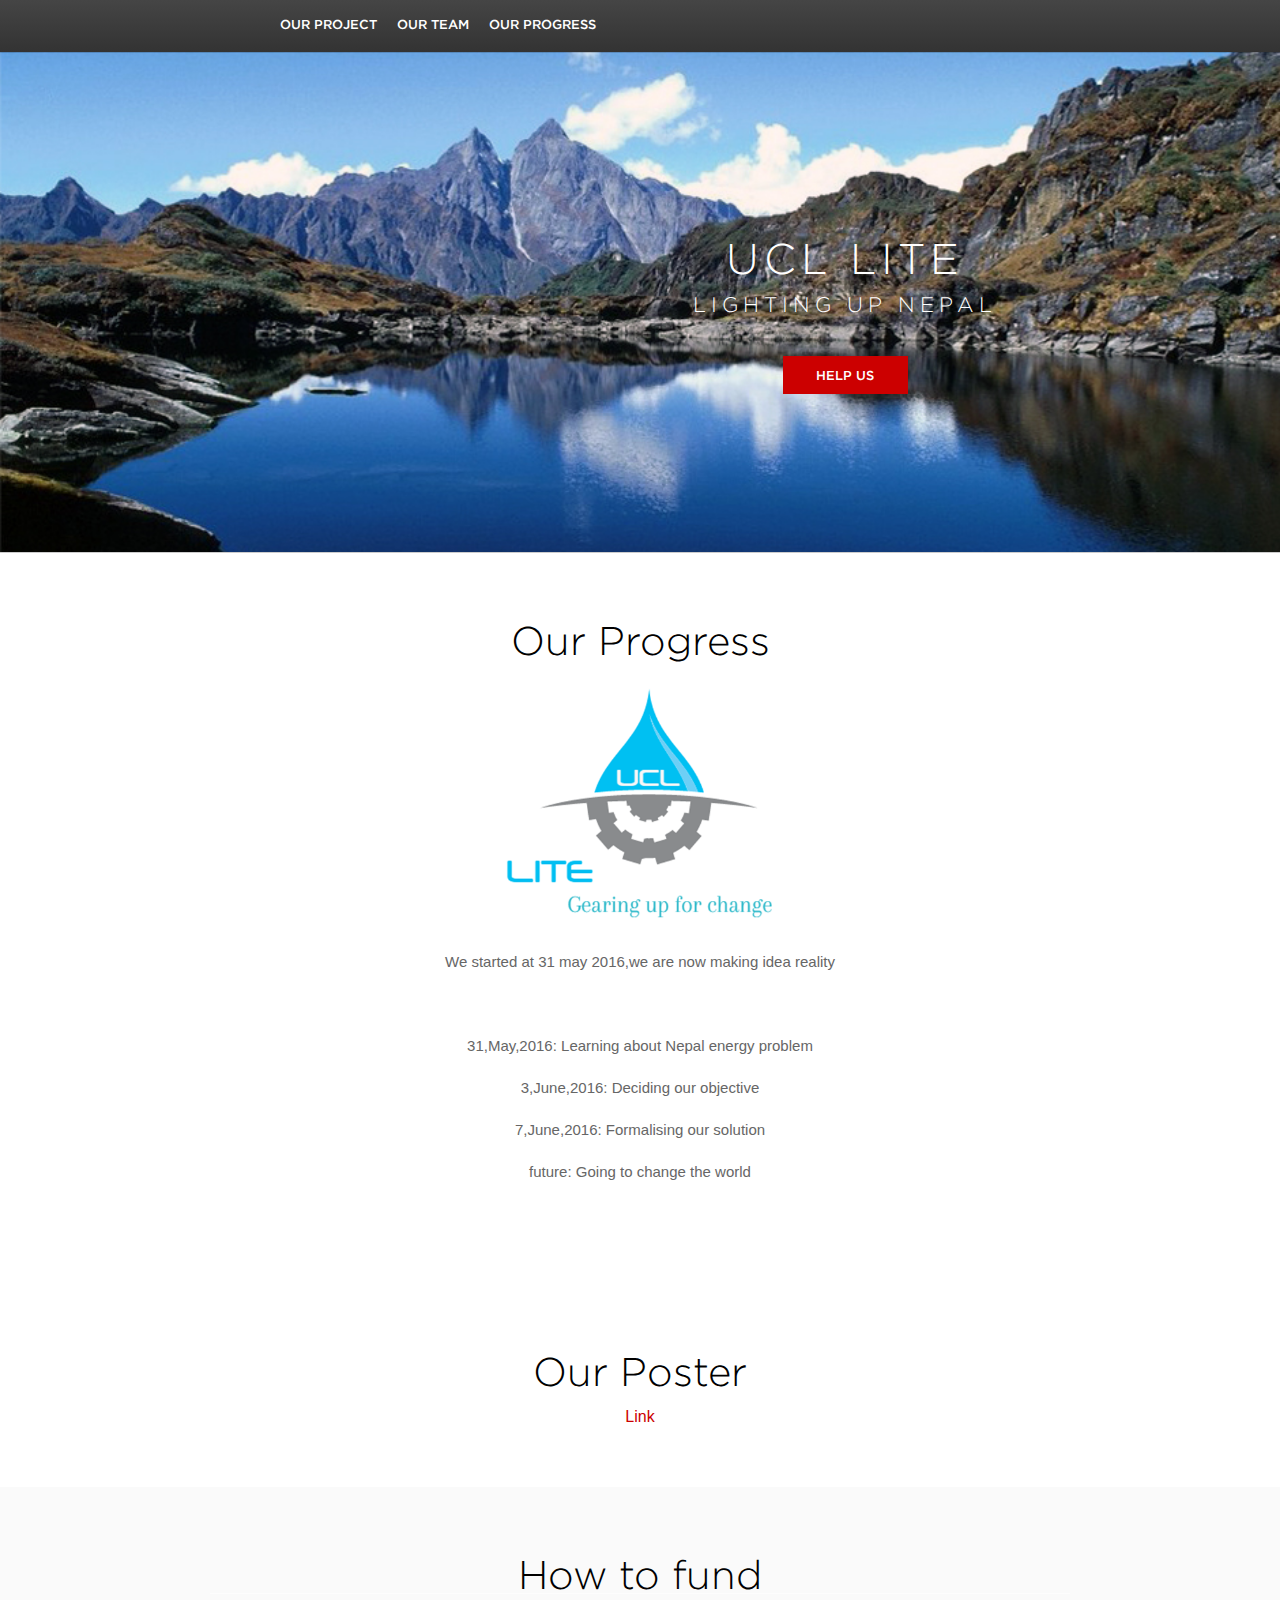
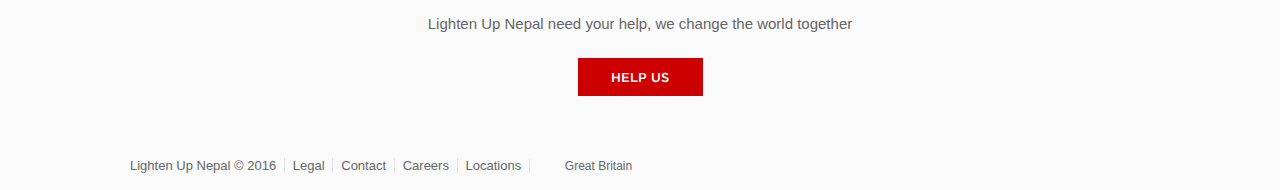
==== progress.html @ f2df3582 "Update progress.html" ====
<!DOCTYPE html>
<style>
.mycolumn {
float:left;
width:320px;
background:white; 
height:400px;
border-color:black;
border-style:solid;
padding:40px;
text-align:left;
}
</style>
<!-- saved from url=(0043)https://www.teslamotors.com/en_GB/powerwall -->
<html class="page-has-skinny-footer  js js flexbox flexboxlegacy no-touch rgba hsla multiplebgs backgroundsize boxshadow opacity cssanimations csscolumns cssgradients cssreflections csstransforms csstransforms3d csstransitions fontface generatedcontent video svg inlinesvg svgclippaths"><!--<![endif]--><head><meta http-equiv="Content-Type" content="text/html; charset=UTF-8"><script async="" type="text/javascript" src="./Powerwall _ The Tesla Home Battery_files/126637913.json"></script><script type="text/javascript" async="" src="./Powerwall _ The Tesla Home Battery_files/linkid.js"></script><script type="text/javascript" async="" src="./Powerwall _ The Tesla Home Battery_files/analytics.js"></script><script type="text/javascript" async="" src="./Powerwall _ The Tesla Home Battery_files/munchkin.js"></script><script async="" src="./Powerwall _ The Tesla Home Battery_files/gtm.js"></script><script type="text/javascript" async="" src="./Powerwall _ The Tesla Home Battery_files/geo2.js"></script>
        <!--
        Copyright (C) 2011-2016 Hoefler & Co.
        This software is the property of Hoefler & Co. (H&Co). Your right to
        access and use this software is subject to the applicable License
        Agreement, or Terms of Service, that exists between you and H&Co. If no
        such agreement exists, you may not access or use this software for any
        purpose. This software may only be hosted at the locations specified in
        the applicable License Agreement or Terms of Service, and only for the
        purposes expressly set forth therein. You may not copy, modify, convert,
        create derivative works from or distribute this software in any way, or
        make it accessible to any third party, without first obtaining the
        written permission of H&Co. For more information, please visit us at
        :http://typography.com. 283682-104959-20160422
        -->
        
                    <script src="./Powerwall _ The Tesla Home Battery_files/5183221159.js"></script>                
<link rel="alternate" hreflang="en-dk" href="https://www.teslamotors.com/en_DK/powerwall">
<link rel="alternate" hreflang="en-hk" href="https://www.teslamotors.com/en_HK/powerwall">
<link rel="alternate" hreflang="fr-be" href="https://www.teslamotors.com/fr_BE/powerwall">
<link rel="alternate" hreflang="fi-fi" href="https://www.teslamotors.com/fi_FI/powerwall">
<link rel="alternate" hreflang="fr-fr" href="https://www.teslamotors.com/fr_FR/powerwall">
<link rel="alternate" hreflang="en-cn" href="https://www.teslamotors.com/en_CN/powerwall">
<link rel="alternate" hreflang="en-ca" href="https://www.teslamotors.com/en_CA/powerwall">
<link rel="alternate" hreflang="en-mo" href="https://www.teslamotors.com/en_MO/powerwall">
<link rel="alternate" hreflang="es-mx" href="https://www.teslamotors.com/es_MX/powerwall">
<link rel="alternate" hreflang="fr-ca" href="https://www.teslamotors.com/fr_CA/powerwall">
<link rel="alternate" hreflang="fr-lu" href="https://www.teslamotors.com/fr_LU/powerwall">
<link rel="alternate" hreflang="it-ch" href="https://www.teslamotors.com/it_CH/powerwall">
<link rel="alternate" hreflang="ja-jp" href="https://www.teslamotors.com/jp/powerwall">
<link rel="alternate" hreflang="no-no" href="https://www.teslamotors.com/no_NO/powerwall">
<link rel="alternate" hreflang="sv-se" href="https://www.teslamotors.com/sv_SE/powerwall">
<link rel="alternate" hreflang="it-it" href="https://www.teslamotors.com/it_IT/powerwall">
<link rel="alternate" hreflang="de-ch" href="https://www.teslamotors.com/de_CH/powerwall">
<link rel="alternate" hreflang="fr-ch" href="https://www.teslamotors.com/fr_CH/powerwall">
<link rel="alternate" hreflang="de-de" href="https://www.teslamotors.com/de_DE/powerwall">
<link rel="alternate" hreflang="de-at" href="https://www.teslamotors.com/de_AT/powerwall">
<link rel="alternate" hreflang="zh-mo" href="https://www.teslamotors.com/zh_MO/powerwall">
<link rel="alternate" hreflang="en-au" href="https://www.teslamotors.com/en_AU/powerwall">
<link rel="alternate" hreflang="x-default" href="https://www.teslamotors.com/powerwall">
<meta id="viewport-tag" name="viewport" content="width=device-width, initial-scale=1">
<link rel="alternate" hreflang="en-gb" href="https://www.teslamotors.com/en_GB/powerwall">
<link rel="alternate" hreflang="zh-cn" href="http://www.tesla.cn/powerwall">

<link rel="alternate" hreflang="en-us" href="https://www.teslamotors.com/powerwall">
<link rel="alternate" hreflang="nl-be" href="https://www.teslamotors.com/nl_BE/powerwall">
<link rel="alternate" hreflang="nl-nl" href="https://www.teslamotors.com/nl_NL/powerwall">
<link rel="alternate" hreflang="da-dk" href="https://www.teslamotors.com/da_DK/powerwall">
<link rel="alternate" hreflang="zh-hk" href="https://www.teslamotors.com/zh_HK/powerwall">
<meta name="description" content="Powerwall is a home battery storage solution that charges using electricity generated from solar panels and powers your home when the sun goes down.">
<meta name="keywords" content="Powerwall, Tesla Powerwall, Tesla Home Battery, Tesla Energy, Powerpack, Tesla Powerpack">
<link rel="image_src" href="http://www.teslamotors.com/sites/default/files/images/powerwall/models-powerwall.jpg">
<link rel="canonical" href="https://www.teslamotors.com/en_GB/powerwall">
<link rel="shortlink" href="https://www.teslamotors.com/en_GB/powerwall">
<meta name="twitter:card" content="summary_large_image">
<meta name="twitter:site" content="@teslamotors">
<meta name="twitter:site:id" content="13298072">
<meta name="twitter:creator" content="@teslamotors">
<meta name="twitter:creator:id" content="13298072">
       <title>UCL LITE | LIGHTING UP NEPAL</title>
        <!--[if IE]><meta http-equiv="imagetoolbar" content="false" /><![endif]-->
                    <!--<link href="/sites/all/themes/custom/tesla_theme/fonts/protected/gotham/gotham.css" rel="stylesheet" media="all" class="fontstack-asset">-->
        
        
        <meta http-equiv="X-UA-Compatible" content="IE=edge,chrome=1">
        <link rel="apple-touch-icon" sizes="57x57" href="https://www.teslamotors.com/sites/all/themes/custom/tesla_theme/assets/img/icons/apple-touch-icon-57x57.png?2">
        <link rel="apple-touch-icon" sizes="114x114" href="https://www.teslamotors.com/sites/all/themes/custom/tesla_theme/assets/img/icons/apple-touch-icon-114x114.png?2">
        <link rel="apple-touch-icon" sizes="72x72" href="https://www.teslamotors.com/sites/all/themes/custom/tesla_theme/assets/img/icons/apple-touch-icon-72x72.png?2">
        <link rel="apple-touch-icon" sizes="144x144" href="https://www.teslamotors.com/sites/all/themes/custom/tesla_theme/assets/img/icons/apple-touch-icon-144x144.png?2">
        <link rel="apple-touch-icon" sizes="60x60" href="https://www.teslamotors.com/sites/all/themes/custom/tesla_theme/assets/img/icons/apple-touch-icon-60x60.png?2">
        <link rel="apple-touch-icon" sizes="120x120" href="https://www.teslamotors.com/sites/all/themes/custom/tesla_theme/assets/img/icons/apple-touch-icon-120x120.png?2">
        <link rel="apple-touch-icon" sizes="76x76" href="https://www.teslamotors.com/sites/all/themes/custom/tesla_theme/assets/img/icons/apple-touch-icon-76x76.png?2">
        <link rel="apple-touch-icon" sizes="152x152" href="https://www.teslamotors.com/sites/all/themes/custom/tesla_theme/assets/img/icons/apple-touch-icon-152x152.png?2">
      <meta name="msapplication-TileColor" content="#cc0000">
        <meta name="msapplication-TileImage" content="/sites/all/themes/custom/tesla_theme/assets/img/icons/mstile-144x144.png?2">
        <meta name="google-site-verification" content="i5a8kvoVqHf4cpVJcW4JL90t7Jy7ZDXYyAWj9RaYC84">
        <link type="text/css" rel="stylesheet" href="./Powerwall _ The Tesla Home Battery_files/css_smIm1mPNRPkcXxSa0tZOfH3F8opgp45fJa1wzjcTuNI.css" media="all">
<link type="text/css" rel="stylesheet" href="./Powerwall _ The Tesla Home Battery_files/css_tVEhEOKvjzJLKALS_WjhAV2B0SDMYATtTn25Ia31FrE.css" media="all">
<link type="text/css" rel="stylesheet" href="./Powerwall _ The Tesla Home Battery_files/css_utBTKRU9hgKqgyDbUrsqRG_tnDdt66IuDQqCLqbmnA8.css" media="all">
<link type="text/css" rel="stylesheet" href="./Powerwall _ The Tesla Home Battery_files/css_47DEQpj8HBSa-_TImW-5JCeuQeRkm5NMpJWZG3hSuFU.css" media="all">
<link type="text/css" rel="stylesheet" href="./Powerwall _ The Tesla Home Battery_files/css_OStDn0FwLM2Mh78xeWTjv0zDgUm7iidmISjx7z2MFNU.css" media="all">
        <script type="text/javascript">
<!--//--><![CDATA[//><!--
var Tesla = Tesla || {};
Tesla.user = {"username":"","email":"","first_name":"","last_name":""};
//--><!]]>
</script>
<script type="text/javascript" src="./Powerwall _ The Tesla Home Battery_files/jquery.min.js"></script>
<script type="text/javascript" src="./Powerwall _ The Tesla Home Battery_files/jquery.once.js"></script>
<script type="text/javascript" src="./Powerwall _ The Tesla Home Battery_files/drupal.js"></script>
<script type="text/javascript" src="./Powerwall _ The Tesla Home Battery_files/modernizr-2.6.2-respond-1.1.0.min.js"></script>
<script type="text/javascript" src="./Powerwall _ The Tesla Home Battery_files/selectivizr-min.js"></script>
<script type="text/javascript" src="./Powerwall _ The Tesla Home Battery_files/underscore-min.js"></script>
<script type="text/javascript" src="./Powerwall _ The Tesla Home Battery_files/jquery.fitvids.js"></script>
<script type="text/javascript" src="./Powerwall _ The Tesla Home Battery_files/common_functions.js"></script>
<script type="text/javascript" src="./Powerwall _ The Tesla Home Battery_files/geoip.min.js"></script>
<script type="text/javascript" src="./Powerwall _ The Tesla Home Battery_files/utils.js"></script>
<script type="text/javascript" src="./Powerwall _ The Tesla Home Battery_files/accounting.min.js"></script>
<script type="text/javascript" src="./Powerwall _ The Tesla Home Battery_files/localize.js"></script>
<script type="text/javascript" src="./Powerwall _ The Tesla Home Battery_files/footer.js"></script>
<script type="text/javascript" src="./Powerwall _ The Tesla Home Battery_files/retina_tesla.js"></script>
<script type="text/javascript" src="./Powerwall _ The Tesla Home Battery_files/ba-debug.min.js"></script>
<script type="text/javascript" src="./Powerwall _ The Tesla Home Battery_files/template.js"></script>
<script type="text/javascript" src="./Powerwall _ The Tesla Home Battery_files/browser_detect.js"></script>
<script type="text/javascript" src="./Powerwall _ The Tesla Home Battery_files/common.js"></script>
<script type="text/javascript" src="./Powerwall _ The Tesla Home Battery_files/scripts-for-header.js"></script>
<script type="text/javascript" src="./Powerwall _ The Tesla Home Battery_files/jquery.cookie.js"></script>
<script type="text/javascript" src="./Powerwall _ The Tesla Home Battery_files/jquery.form.min.js"></script>
<script type="text/javascript" src="./Powerwall _ The Tesla Home Battery_files/ajax.js"></script>
<script type="text/javascript" src="./Powerwall _ The Tesla Home Battery_files/jquery_update.js"></script>
<script type="text/javascript">
<!--//--><![CDATA[//><!--
document.createElement( "picture" );
//--><!]]>
</script>
<script type="text/javascript" src="./Powerwall _ The Tesla Home Battery_files/fitvids.js"></script>
<script type="text/javascript" src="./Powerwall _ The Tesla Home Battery_files/bootstrap-modals.js"></script>
<script type="text/javascript" src="./Powerwall _ The Tesla Home Battery_files/cache_buster.js"></script>
<script type="text/javascript" src="./Powerwall _ The Tesla Home Battery_files/jquery.colorbox-min.js"></script>
<script type="text/javascript" src="./Powerwall _ The Tesla Home Battery_files/colorbox.js"></script>
<script type="text/javascript" src="./Powerwall _ The Tesla Home Battery_files/colorbox_style.js"></script>
<script type="text/javascript" src="./Powerwall _ The Tesla Home Battery_files/tesla-user-common.js"></script>
<script type="text/javascript">
<!--//--><![CDATA[//><!--
var Tesla = Tesla || {};
Tesla.Smartling = Tesla.Smartling || {};

//--><!]]>
</script>
<script type="text/javascript" src="./Powerwall _ The Tesla Home Battery_files/progress.js"></script>
<script type="text/javascript" src="./Powerwall _ The Tesla Home Battery_files/parsley.min.js"></script>
<script type="text/javascript" src="./Powerwall _ The Tesla Home Battery_files/xdr.js"></script>
<script type="text/javascript" src="./Powerwall _ The Tesla Home Battery_files/gatekeeper.js"></script>
<script type="text/javascript" src="./Powerwall _ The Tesla Home Battery_files/tesla_login.js"></script>
<script type="text/javascript" src="./Powerwall _ The Tesla Home Battery_files/parsley.notequalto.js"></script>
<script type="text/javascript" src="./Powerwall _ The Tesla Home Battery_files/tesla_stationary_storage_form.js"></script>
<script type="text/javascript" src="./Powerwall _ The Tesla Home Battery_files/tesla_insider_scripts.js"></script>
<script type="text/javascript" src="./Powerwall _ The Tesla Home Battery_files/powerwall.js"></script>
<script type="text/javascript" src="./Powerwall _ The Tesla Home Battery_files/ip_lookup.js"></script>
<script type="text/javascript" src="./Powerwall _ The Tesla Home Battery_files/powerwall(1).js"></script>
<script type="text/javascript" src="./Powerwall _ The Tesla Home Battery_files/jquery.scrollTo.min.js"></script>
<script type="text/javascript" src="./Powerwall _ The Tesla Home Battery_files/jquery.localScroll.min.js"></script>
<script type="text/javascript">
<!--//--><![CDATA[//><!--
jQuery.extend(Drupal.settings, {"basePath":"\/","pathPrefix":"en_GB\/","ajaxPageState":{"theme":"tesla_theme","theme_token":"VgKC1gR_n6TS8B_X62im2rUM9MMqKitcB_8R0dhBnP0","jquery_version":"1.8","js":{"sites\/all\/themes\/custom\/tesla_theme\/js\/script.js":1,"sites\/all\/modules\/contrib\/picture\/picturefill2\/picturefill.min.js":1,"sites\/all\/modules\/contrib\/picture\/picture.min.js":1,"0":1,"sites\/all\/modules\/contrib\/jquery_update\/replace\/jquery\/1.8\/jquery.min.js":1,"misc\/jquery.once.js":1,"misc\/drupal.js":1,"sites\/all\/themes\/custom\/tesla_theme\/js\/modernizr-2.6.2-respond-1.1.0.min.js":1,"sites\/all\/themes\/custom\/tesla_theme\/js\/selectivizr-min.js":1,"https:\/\/www.teslamotors.com\/sites\/all\/libraries\/underscore\/underscore-min.js":1,"sites\/all\/libraries\/fitvids\/jquery.fitvids.js":1,"sites\/all\/themes\/custom\/tesla_theme\/js\/common_functions.js":1,"https:\/\/www.teslamotors.com\/sites\/all\/libraries\/tesla_lib\/geoip\/geoip.min.js":1,"https:\/\/www.teslamotors.com\/sites\/all\/libraries\/tesla_lib\/js\/utils.js":1,"https:\/\/www.teslamotors.com\/sites\/all\/libraries\/accounting\/accounting.min.js":1,"https:\/\/www.teslamotors.com\/sites\/all\/libraries\/tesla_lib\/js\/localize.js":1,"sites\/all\/themes\/custom\/tesla_theme\/js\/footer.js":1,"sites\/all\/themes\/custom\/tesla_theme\/js\/retina_tesla.js":1,"https:\/\/www.teslamotors.com\/sites\/all\/libraries\/ba-debug\/ba-debug.min.js":1,"sites\/all\/themes\/custom\/tesla_theme\/js\/template.js":1,"https:\/\/www.teslamotors.com\/sites\/all\/libraries\/browser_detect\/browser_detect.js":1,"sites\/all\/themes\/custom\/tesla_theme\/js\/common.js":1,"sites\/all\/themes\/custom\/tesla_theme\/js\/scripts-for-header.js":1,"sites\/all\/modules\/contrib\/jquery_update\/replace\/ui\/external\/jquery.cookie.js":1,"sites\/all\/modules\/contrib\/jquery_update\/replace\/misc\/jquery.form.min.js":1,"misc\/ajax.js":1,"sites\/all\/modules\/contrib\/jquery_update\/js\/jquery_update.js":1,"1":1,"sites\/all\/modules\/contrib\/fitvids\/fitvids.js":1,"sites\/all\/modules\/custom\/tesla_modal\/js\/bootstrap-modals.js":1,"sites\/all\/modules\/custom\/cache_buster\/cache_buster.js":1,"sites\/all\/libraries\/colorbox\/jquery.colorbox-min.js":1,"sites\/all\/modules\/contrib\/colorbox\/js\/colorbox.js":1,"sites\/all\/modules\/contrib\/colorbox\/styles\/default\/colorbox_style.js":1,"sites\/all\/themes\/custom\/tesla_theme\/js\/user\/tesla-user-common.js":1,"2":1,"misc\/progress.js":1,"sites\/all\/modules\/custom\/tesla_config_forms\/js\/parsley\/parsley.min.js":1,"sites\/all\/libraries\/gatekeeper\/xdr.js":1,"sites\/all\/libraries\/gatekeeper\/gatekeeper.js":1,"sites\/all\/modules\/custom\/tesla_login\/js\/tesla_login.js":1,"sites\/all\/modules\/custom\/tesla_config_forms\/js\/parsley\/parsley.notequalto.js":1,"sites\/all\/modules\/custom\/tesla_stationary_storage_form\/js\/tesla_stationary_storage_form.js":1,"sites\/all\/modules\/custom\/tesla_insider\/js\/tesla_insider_scripts.js":1,"sites\/all\/themes\/custom\/tesla_theme\/js\/powerwall\/powerwall.js":1,"tesla_theme\/js\/ip_lookup_script\/ip_lookup.js":1,"tesla_theme\/js\/powerwall\/powerwall.js":1,"sites\/all\/libraries\/jquery.scrollTo-1.4.13\/jquery.scrollTo.min.js":1,"sites\/all\/libraries\/jquery.localScroll-1.3.5\/jquery.localScroll.min.js":1},"css":{"sites\/all\/themes\/custom\/tesla_theme\/css\/styles.css":1,"modules\/system\/system.base.css":1,"modules\/system\/system.menus.css":1,"modules\/system\/system.messages.css":1,"modules\/system\/system.theme.css":1,"modules\/comment\/comment.css":1,"sites\/all\/modules\/contrib\/date\/date_api\/date.css":1,"sites\/all\/modules\/contrib\/date\/date_popup\/themes\/datepicker.1.7.css":1,"sites\/all\/modules\/contrib\/date\/date_repeat_field\/date_repeat_field.css":1,"modules\/field\/theme\/field.css":1,"sites\/all\/modules\/contrib\/fitvids\/fitvids.css":1,"sites\/all\/modules\/contrib\/mollom\/mollom.css":1,"modules\/node\/node.css":1,"sites\/all\/modules\/contrib\/picture\/picture_wysiwyg.css":1,"modules\/search\/search.css":1,"modules\/user\/user.css":1,"sites\/all\/modules\/contrib\/views\/css\/views.css":1,"sites\/all\/modules\/contrib\/colorbox\/styles\/default\/colorbox_style.css":1,"sites\/all\/modules\/contrib\/ctools\/css\/ctools.css":1,"sites\/all\/modules\/contrib\/panels\/css\/panels.css":1,"sites\/all\/themes\/custom\/tesla_theme\/plugins\/layouts\/article_template_fullwidth\/article_template_fullwidth.css":1,"sites\/all\/themes\/custom\/tesla_theme\/plugins\/layouts\/default_template\/default_template.css":1,"sites\/default\/files\/honeypot\/honeypot.css":1,"sites\/all\/themes\/custom\/tesla_theme\/plugins\/layouts\/footer_minipanel\/footer_minipanel.css":1,"sites\/all\/themes\/custom\/tesla_theme\/plugins\/layouts\/header_minipanel\/header_minipanel.css":1,"sites\/all\/themes\/custom\/tesla_theme\/css\/modals\/powerwall-modals.css":1,"sites\/all\/themes\/custom\/tesla_theme\/css\/modals\/tesla_insider.css":1,"sites\/all\/themes\/custom\/tesla_theme\/system.menus.css":1,"sites\/all\/themes\/custom\/tesla_theme\/system.theme.css":1,"sites\/all\/themes\/custom\/tesla_theme\/flexslider.css":1,"sites\/all\/themes\/custom\/tesla_theme\/flexslider_img.css":1,"sites\/all\/themes\/custom\/tesla_theme\/field.css":1,"sites\/all\/themes\/custom\/tesla_theme\/css\/powerwall\/base.css":1,"tesla_theme\/css\/powerwall\/base.css":1}},"colorbox":{"opacity":"0.85","current":"{current} of {total}","previous":"\u00ab Prev","next":"Next \u00bb","close":"Close","maxWidth":"98%","maxHeight":"98%","fixed":true,"mobiledetect":true,"mobiledevicewidth":"480px"},"jcarousel":{"ajaxPath":"\/en_GB\/jcarousel\/ajax\/views"},"fitvids":{"custom_domains":[],"selectors":[".file-video"],"simplifymarkup":1},"ajax":{"edit-country":{"callback":"_stationary_storage_update_postalcode","wrapper":"update_postalcode_wrapper","progress":{"type":"none"},"event":"change","url":"\/en_GB\/system\/ajax","submit":{"_triggering_element_name":"country"}},"edit-submit-ajax":{"callback":"_ajax_tesla_stationary_storage_form_callback","wrapper":"tesla_stationary_storage_form","event":"submit_form","progress":{"type":"none"},"url":"\/en_GB\/system\/ajax","submit":{"_triggering_element_name":"ajax-submit","_triggering_element_value":"Reserve"}},"edit-submit-td-ajax":{"callback":"_ajax_tesla_insider_callback","wrapper":"tesla_insider_form","event":"submit_form","progress":{"type":"none"},"url":"\/en_GB\/system\/ajax","submit":{"_triggering_element_name":"ajax-submit","_triggering_element_value":"Sign Up"}}},"urlIsAjaxTrusted":{"\/en_GB\/system\/ajax":true,"\/en_GB\/powerwall":true,"\/en_GB\/tesla\/login":true},"Gatekeeper":{"host":"https:\/\/us.auth.teslamotors.com","region":"NA","locale":"\/en_GB","redirect_url":"\/sites\/all\/modules\/custom\/tesla_login\/sso\/auth.php","regions":{"NA":"https:\/\/www.teslamotors.com","CN":"https:\/\/www.tesla.cn"}},"tesla":{"country":"GB","region":"GB","superRegion":"europe","localePrefix":"\/en_GB","baseUrl":"https:\/\/www.teslamotors.com","pathAlias":"powerwall","isFront":false,"parentDomain":"teslamotors.com","isProduction":true,"locale":"en_GB"},"SharingCookies":{"AcrossDomain":".teslamotors.com"}});
//--><!]]>
</script>
        <!--[if lt IE 9]>
            <script src="https://www.teslamotors.com/sites/all/themes/custom/tesla_theme/js/lte-ie9.js"></script>
        <![endif]-->
    <meta http-equiv="Content-Language" content="en-GB">
<meta property="og:locale" content="en_GB">
<style id="fit-vids-style">.fluid-width-video-wrapper{width:100%;position:relative;padding:0;}.fluid-width-video-wrapper iframe,.fluid-width-video-wrapper object,.fluid-width-video-wrapper embed {position:absolute;top:0;left:0;width:100%;height:100%;}</style></head>
    <body class="html not-front not-logged-in no-sidebars page-powerwall  with-wrapper i18n-en_GB superregion-europe smartling-en browser-notcar mobileMenu-processed" id="page-powerwall">
                   <!-- Google Tag Manager -->
            <noscript>&lt;iframe src="//www.googletagmanager.com/ns.html?id=GTM-KMG5DM" height="0" width="0" style="display:none;visibility:hidden"&gt;&lt;/iframe&gt;</noscript>
            <script>(function(w,d,s,l,i){w[l]=w[l]||[];w[l].push(
            {'gtm.start': new Date().getTime(),event:'gtm.js'}
            );var f=d.getElementsByTagName(s)[0],
            j=d.createElement(s),dl=l!='dataLayer'?'&l='+l:'';j.async=true;j.src=
            '//www.googletagmanager.com/gtm.js?id='+i+dl;f.parentNode.insertBefore(j,f);
            })(window,document,'script','dataLayer','GTM-KMG5DM');</script>
            <!-- End Google Tag Manager -->
                        <div id="page">
            <div class="content-constrain">
                <div class="outer">
    <div class="panel-display offsite">
                    <div class="panel-pane pane-panels-mini pane-header">
  
      
  
  <div class="pane-content">
        <header class="main panel-panel">
        <div class="container">
                            <div id="logo-link" class="panel-panel">
                    <div class="panel-pane pane-custom pane-4">
  
      
  
  <div class="pane-content">
    <a href="https://www.teslamotors.com/en_GB" class="logo" title="Tesla Motors">Tesla Motors</a>  </div>

  
  </div>
                </div>
                                        <div class="mobile_wrapper">
                    <div class="mobile_block">
                                                    <div id="sub-nav" class="panel-panel">
                                <nav class="nav-menu">
                                    <div class="panel-pane pane-menu-tree pane-menu-topright-nav">
  
      
  
  <div class="pane-content">
    <nav class="menu-block-wrapper menu-block-ctools-menu-topright-nav-1 menu-name-menu-topright-nav parent-mlid-0 menu-level-1">
</nav>
  </div>

  
  </div>
                                </nav>
                            </div>
                                                                            <div id="main-nav" class="panel-panel">
                                <nav class="nav-menu">
                                    <div class="panel-pane pane-custom pane-5">
  
      
  
  <div class="pane-content">
    <style type="text/css">
<!--/*--><![CDATA[/* ><!--*/
.i18n-ja_JP .hide-for-i18n-ja_JP {
  display: none; 
}
.i18n-en_AU .hide-for-non-jp,
.i18n-en_HK .hide-for-non-jp,
.i18n-zh_HK .hide-for-non-jp,
.i18n-en_MO .hide-for-non-jp,
.i18n-zh_MO .hide-for-non-jp {
  display:none;
}

/*--><!]]>*/
</style>  </div>

  
  </div>
<div class="panel-separator"></div><div class="panel-pane pane-block pane-menu-block-1 five-items">
  
      
  
  <div class="pane-content">
    <nav class="menu-block-wrapper menu-block-1 menu-name-main-menu parent-mlid-0 menu-level-1">
  <ol class="nav-block"><li class="first leaf menu-mlid-891 nav-item"><a href="./index.html" class="nav-link">Our Project</a></li>
<li class="leaf menu-mlid-892 nav-item"><a href="./team.html" class="nav-link">Our Team</a></li>
<li class="leaf menu-mlid-26621 nav-item"><a href="./progress.html" class="nav-link">Our Progress</a></li>

</ol></nav>
  </div>

  
  </div>
                                </nav>
                            </div>
                                            </div>
                </div>
                <a id="hamburger" href="#" class="mobileMenu-processed">Mobile Menu</a>
                    </div>
    </header>
  </div>

  
  </div>
        
                <aside id="system_messages" class="panel-panel">
            <div class="container">
                <div class="panel-pane pane-pane-messages">
  
      
  
  <div class="pane-content">
        <div class="tabs"></div>

  </div>

  
  </div>
            </div>
        </aside>
        
                <main role="main">
            
            <div class="panel-panel">
                <div class="panel-pane pane-page-content">
  
      
  
  <div class="pane-content">
    <div class="panel-display ">
	
	
		<section id="article_content" class="panel-panel">
		<div class="panel-pane pane-custom pane-1">
  
      
  
  <div class="pane-content">
    
<section id="home" class="non-us section-initial hero-container">
    <img src="./Powerwall _ The Tesla Home Battery_files/nepal-lake.jpg" class="section-hero hide-on-mobile">
    <img src="./Powerwall _ The Tesla Home Battery_files/section-hero-touch.jpg" width="720" class="section-hero hide-on-desk">

    <div class="section-content">
        <div class="container">
            <h1 class="page-title"><strong style="color:white">UCL LITE</strong></h1>
            <h2 class="section-subtitle" style="color:white">Lighting up Nepal</h2>
            <div class="btn-group">
                <a href="./Web Payment Software™ Payment Pages.html" data-formtype="SS_HOME" class="stationary-modal hide-on-mobile btn-primary ajax-processed jquery-once-1-processed" title="Pre-Order your Powerwall now">help us</a>
                <a href="#" class="hide-on-desk btn-primary" title="Pre-Order your Powerwall now">Reserve2</a>
            </div>
            <p class="section-description"></p>
        </div>
    </div>
</section>





<section id="looks-good-too" class="section-functional">
    <div class="section-intro">
        <div class="container">
            <h1 class="section-title">Our Progress</h1>
			<img src="./Powerwall _ The Tesla Home Battery_files/logo.png" class="section-image" width="300px">
            <p class="2">We started at 31 may 2016,we are now making idea reality</p>
			</br>
			<p class="2">31,May,2016: Learning about Nepal energy problem</p>
			<p class="2">3,June,2016: Deciding our objective </p>
			<p class="2">7,June,2016: Formalising our solution</p>
			
			<p class="2">future: Going to change the world</p>
			</br>
			</br>
			</br>
			</br>
		
			

     
     
     
	 
			
        </div>
    </div>
</section>

<section id="looks-good-too" class="section-functional" style="padding-bottom:0px">
    <div class="section-intro">
        <div class="container">
            <h1 class="section-title">Our Poster</h1>
			<a href="./poster.pdf" >Link</a>
			</br>
			</br>
			</br>
			</br>
		
     
     
     
     
	 
			
        </div>
    </div>
</section>




<section id="reserve-yours" class="section-reserve section-alternate">
    <div class="section-intro">
        <div class="container">
                        <div class="column-contain">
                <div class="column powerwall-for-home" style="width:100%;margin:auto">
                                            <h1 class="section-title">How to fund</h1>
                                        <p class="section-description">Lighten Up Nepal need your help, we change the world together</p>
                    <div class="btn-group">
                        <a href="https://www.teslamotors.com/en_GB/powerwall#" data-formtype="SS_HOME" class="stationary-modal hide-on-mobile btn-primary ajax-processed jquery-once-1-processed">help us</a>
                        <a href="#" class="hide-on-desk btn-primary" title="Pre-Order your Power Wall now">help us </a>
                        <p class="section-description"></p>
                        <p class="list-link hide-on-desk"><a href="#" title="Become a Distribution Partner">Become a xx</a></p>
                    </div>
                </div>
          
            </div>
           

        </div>
    </div>
</section>
  </div>

  
  </div>
	</section>
	
	</div>
  </div>

  
  </div>
<div class="panel-pane pane-block pane-user-login">
  
        <h2 class="pane-title">
      User login    </h2>
    
  
  <div class="pane-content">
    <form action="#" method="post" id="user-login-form" accept-charset="UTF-8"><div><div class="form-item form-type-textfield form-item-name">
  <label for="edit-name" class="form-label label-text">Username </label>
 <input type="text" id="edit-name" name="name" value="" size="15" maxlength="60" class="form-text required">
</div>
<div class="form-item form-type-password form-item-pass">
  <label for="edit-pass" class="form-label">Password </label>
 <input type="password" id="edit-pass" name="pass" size="15" maxlength="128" class="form-text required">
</div>
<div class="item-list"><ul><li class="first"><a href="#" title="Create a new user account.">Create new account</a></li>
<li class="last"><a href="#" title="Request new password via e-mail.">Request new password</a></li>
</ul></div><input type="hidden" name="form_build_id" value="form-Hep7kYzGCqaXAmsGKEp4HVwkTL8URwQZhixQGoDxZls">
<input type="hidden" name="form_id" value="user_login_block">
<div class="form-actions form-wrapper" id="edit-actions"><input type="submit" id="edit-submit--2" name="op" value="Log in" class="form-submit"></div></div></form>  </div>

  
  </div>
            </div>
        </main>
            </div>
</div>

    <div class="panel-pane pane-panels-mini pane-skinny-footer">
  
      
  
  <div class="pane-content">
    <footer class="main">
    <div class="container">
              <div class="wrapper">
            <div class="navigation panel-panel">
                <div class="panel-pane pane-custom pane-3">
  
      
  
  <div class="pane-content">
    
<div class="footer-links-column">
    <div class="wrapper">
        <ul>
            <li><a href="#">Model S</a></li>
            <li><a href="#">Model X</a></li>
            <li><a href="#">Supercharger</a></li>
        </ul>
        <ul>
            <li><a href="#">About</a></li>
            <li><a href="#">Careers</a></li>
            <li><a href="#">Contact</a></li>
            <li><a href="#">My Tesla</a></li>
        </ul>
    </div>
</div>
<div class="footer-links-column">
    <ul>
        <li><a href="#">Order a Tesla</a></li>
        <li><a href="#">Incentives</a></li>
        <li><a href="#">Test drive events</a></li>
        <li><a href="#">Forums</a></li>
            </ul>
    <ul>
        <li><a href="#" target="_blank" rel="noopener noreferrer">Investors</a></li>
        <li><a href="#" target="_blank" rel="noopener noreferrer">Suppliers</a></li>
    </ul>
</div>
  </div>

  
  </div>
            </div>
            <div class="locations panel-panel">
                            </div>
        </div>
                          <div class="wrapper">
          <div class="lowest panel-panel">
            <div class="panel-pane pane-custom pane-2">
  
      
  
  <div class="pane-content">
    <div class="footer-copy">
    <p class="colophon">
        <a href="#">Lighten Up Nepal © 2016</a>
                <a href="#" title="Legal" class="vertical-separator">Legal</a>
        <a href="#" title="Contact Tesla Motors" class="hide-on-mobile vertical-separator">Contact</a>
        <a href="#" title="Careers at Tesla Motors" class="hide-on-mobile vertical-separator">Careers</a>
                <a href="#" title="Tesla Locations" class="hide-on-mobile vertical-separator">Locations</a>
                <a href="#" title="Sign out of your account" class="link-signout vertical-separator">Sign Out</a>
        <span class="modal-link locale vertical-separator" data-toggle="modal" data-target="#locale-modal">
            <i class="icon-caret">▾</i>
       </span>
    </p>
</div>

<div id="locale-selector-d7" class="localization-modal">
    <span class="modal-link locale notranslate" data-toggle="modal" data-target="#locale-modal">
    <i class="icon-caret">▾</i>
</span>
    <div id="locale-modal" class="modal fade locale-selector">
    <div class="modal-dialog">
        <div class="modal-content">
          <div class="modal-throbber hidden"></div>
                        <button type="button" class="btn-close modal-close" data-dismiss="modal">
                <span class="sr-only">Close</span>
            </button>
                                    <div class="modal-body">
              
            <div class="region-northamerica">
                <h4 class="locale-header notranslate">North America</h4>
                <ul class="language-list">
                    <li class="language"><a href="#" rel="en_US" title="" class="flag-us notranslate">USA</a></li>
                    <li class="language"><a href="#" rel="en_CA" title="" class="flag-canada notranslate">Canada (En)</a></li>
                    <li class="language"><a href="#" rel="fr_CA" title="" class="flag-canada notranslate">Canada (Fr)</a></li>
                    <li class="language"><a href="#" rel="es_MX" title="" class="flag-mexico notranslate">México</a></li>
                </ul>
            </div>
            <div class="region-europe">
                <h4 class="locale-header notranslate">Europe</h4>
                <ul class="language-list">
                    <li class="language"><a href="#" rel="fr_BE" title="" class="flag-belgium notranslate">Belgique</a></li>
                    <li class="language"><a href="#" rel="nl_BE" title="" class="flag-belgium notranslate">België</a></li>
                    <li class="language"><a href="#" rel="da_DK" title="" class="flag-denmark notranslate">Danmark</a></li>
                    <li class="language"><a href="#" rel="de_DE" title="" class="flag-germany notranslate">Deutschland</a></li>
                    <li class="language"><a href="#" rel="fr_FR" title="" class="flag-france notranslate">France</a></li>
                    <li class="language"><a href="#" rel="en_GB" title="" class="flag-uk notranslate">Great Britain</a></li>
                    <li class="language"><a href="#" rel="it_IT" title="" class="flag-italy notranslate">Italia</a></li>
                    <li class="language"><a href="#" rel="fr_LU" title="" class="flag-luxembourg notranslate">Luxembourg</a></li>
                </ul>
                <ul class="language-list">
                    <li class="language"><a href="#" rel="nl_NL" title="" class="flag-netherlands notranslate">Nederland</a></li>
                    <li class="language"><a href="#" rel="no_NO" title="" class="flag-norway notranslate">Norge</a></li>
                    <li class="language"><a href="#" rel="de_AT" title="" class="flag-austria notranslate">Österreich</a></li>
                    <li class="language"><a href="#" rel="de_CH" title="" class="flag-switzerland notranslate">Schweiz</a></li>
                    <li class="language"><a href="#" rel="fr_CH" title="" class="flag-switzerland notranslate">Suisse</a></li>
                    <li class="language"><a href="#" rel="it_CH" title="" class="flag-switzerland notranslate">Svizzera</a></li>
                    <li class="language"><a href="#" rel="sv_SE" title="" class="flag-sweden notranslate">Sverige</a></li>
                    <li class="language"><a href="#" rel="fi_FI" title="" class="flag-finland notranslate">Suomi</a></li>
                    <li class="language"><a href="#" rel="en_EU" title="" class="flag-eu notranslate">Other Europe</a></li>
                </ul>
            </div>
            <div class="region-apac">
                <h4 class="locale-header notranslate">Asia/Pacific</h4>
                <ul class="language-list">
                    <li class="language"><a href="#" rel="en_AU" title="" class="flag-australia notranslate">Australia</a></li>
                    <li class="language"><a href="#" rel="zh_CN" title="" class="flag-china notranslate">中国</a></li>
                    <li class="language"><a href="#" rel="en_HK" title="" class="flag-hongkong notranslate">Hong Kong</a></li>
                    <li class="language"><a href="#" rel="zh_HK" title="" class="flag-hongkong notranslate">香港</a></li>
                    <li class="language"><a href="#" rel="ja_JP" title="" class="flag-japan notranslate">日本</a></li>
                    <li class="language"><a href="#" rel="en_MO" title="" class="flag-macau notranslate">Macau</a></li>
                    <li class="language"><a href="#" rel="zh_MO" title="" class="flag-macau notranslate">澳門</a></li>
                </ul>
            </div>
                    </div>
                    </div>
    </div>
</div>
</div>
  </div>

  
  </div>
          </div>
        </div>
      
    </div>
</footer>
  </div>

  
  </div>
            </div>
        </div>
        <div id="stationary-storage-modal" class="modal fade modal-alternate jquery-once-2-processed">
    <div class="modal-dialog">
        <div class="modal-content">
          <div class="modal-throbber hidden"></div>
                        <button type="button" class="btn-close modal-close" data-dismiss="modal">
                <span class="sr-only">Close</span>
            </button>
                                        <div class="modal-header">
                    <h4 class="modal-title">Title</h4>
                </div>
                        <div class="modal-body">
              <div id="tesla_stationary_storage_form" class="logged-out-wrapper"><form id="stationary-storage-form" class="config-form" action="#" method="post" accept-charset="UTF-8" novalidate=""><div><input type="hidden" name="topic" value="">
<input type="hidden" name="product" value="">
<input type="hidden" name="type" value="">
<input type="hidden" name="locale" value="en_GB">
<div id="stationary-storage-details"><div id="message-error"></div><div class="reserve_battery inquire_business become_partner"><div class="form-item form-type-textfield form-item-firstname">
  <label for="edit-firstname" class="form-label label-text">First Name </label>
 <input data-parsley-required="true" data-parsley-required-message="required" class="translate form-text required" data-parsley-trigger="focusout" data-parsley-minlength="2" data-parsley-minlength-message="must have a min length of 2" data-parsley-maxlength="40" data-parsley-maxlength-message="must have a max length of 40" type="text" id="edit-firstname" name="firstname" value="" size="60" maxlength="40" data-parsley-id="34">
</div>
</div><div class="reserve_battery inquire_business become_partner"><div class="form-item form-type-textfield form-item-lastname">
  <label for="edit-lastname" class="form-label label-text">Last Name </label>
 <input data-parsley-required="true" data-parsley-required-message="required" class="translate form-text required" data-parsley-trigger="focusout" data-parsley-minlength="2" data-parsley-minlength-message="must have a min length of 2" data-parsley-maxlength="80" data-parsley-maxlength-message="must have a max length of 80" type="text" id="edit-lastname" name="lastname" value="" size="60" maxlength="80" data-parsley-id="36">
</div>
</div><div class="reserve_battery inquire_business become_partner"><div class="form-item form-type-textfield form-item-email">
  <label for="edit-email" class="form-label label-text">Email Address </label>
 <input data-parsley-required="true" data-parsley-required-message="required" class="translate form-text required" data-parsley-trigger="focusout" data-parsley-type="email" data-parsley-type-message="not a valid email" type="text" id="edit-email" name="email" value="" size="60" maxlength="50" data-parsley-id="38">
</div>
</div><div class="reserve_battery inquire_business become_partner"><div class="form-item form-type-textfield form-item-phone">
  <label for="edit-phone" class="form-label label-text">Phone </label>
 <input data-parsley-required="true" data-parsley-required-message="required" class="translate form-text required" data-parsley-trigger="focusout" data-parsley-minlength="10" data-parsley-minlength-message="must have a min length of 10" data-parsley-maxlength="20" data-parsley-maxlength-message="must have a max length of 20" data-parsley-pattern="/^((\+{0,1}(\(\d+\))|\+{0,1}(\d+)|(\(\+{0,1}((\d)+(\s\d)*(\-\d)*)+\))|(\d+))((\d)*(\-\d)*(\s\d)*(\s?\(\d+\))*)+)?$/" data-parsley-pattern-message="Invalid phone number" type="text" id="edit-phone" name="phone" value="+44" size="60" maxlength="20" data-parsley-id="40">
</div>
</div><div class="reserve_battery inquire_business become_partner"><div class="form-item form-type-select form-item-country">
  <label for="edit-country" class="form-label">Country </label>
 <span class="form-select-overlay"><select data-parsley-required="true" data-parsley-required-message="required" class="translate form-select ajax-processed" data-parsley-trigger="change" id="edit-country" name="country" data-parsley-id="42"><option value="">-- Select Country --</option><option value="af">Afghanistan</option><option value="ax">Aland Islands</option><option value="al">Albania</option><option value="dz">Algeria</option><option value="as">American Samoa</option><option value="ad">Andorra</option><option value="ao">Angola</option><option value="ai">Anguilla</option><option value="aq">Antarctica</option><option value="ag">Antigua and Barbuda</option><option value="ar">Argentina</option><option value="am">Armenia</option><option value="aw">Aruba</option><option value="au">Australia</option><option value="at">Austria</option><option value="az">Azerbaijan</option><option value="bs">Bahamas</option><option value="bh">Bahrain</option><option value="bd">Bangladesh</option><option value="bb">Barbados</option><option value="by">Belarus</option><option value="be">Belgique</option><option value="bz">Belize</option><option value="bj">Benin</option><option value="bm">Bermuda</option><option value="bt">Bhutan</option><option value="bo">Bolivia</option><option value="ba">Bosnia and Herzegovina</option><option value="bw">Botswana</option><option value="bv">Bouvet Island</option><option value="br">Brazil</option><option value="io">British Indian Ocean Territory</option><option value="vg">British Virgin Islands</option><option value="bn">Brunei</option><option value="bg">Bulgaria</option><option value="bf">Burkina Faso</option><option value="bi">Burundi</option><option value="kh">Cambodia</option><option value="cm">Cameroon</option><option value="ca">Canada</option><option value="cv">Cape Verde</option><option value="ky">Cayman Islands</option><option value="cf">Central African Republic</option><option value="td">Chad</option><option value="cl">Chile</option><option value="cn">China</option><option value="cx">Christmas Island</option><option value="cc">Cocos (Keeling) Islands</option><option value="co">Colombia</option><option value="km">Comoros</option><option value="cg">Congo (Brazzaville)</option><option value="cd">Congo (Kinshasa)</option><option value="ck">Cook Islands</option><option value="cr">Costa Rica</option><option value="hr">Croatia</option><option value="cu">Cuba</option><option value="cw">Curaçao</option><option value="cy">Cyprus</option><option value="cz">Czech Republic</option><option value="dk">Denmark</option><option value="dj">Djibouti</option><option value="dm">Dominica</option><option value="do">Dominican Republic</option><option value="ec">Ecuador</option><option value="eg">Egypt</option><option value="sv">El Salvador</option><option value="gq">Equatorial Guinea</option><option value="er">Eritrea</option><option value="ee">Estonia</option><option value="et">Ethiopia</option><option value="fk">Falkland Islands</option><option value="fo">Faroe Islands</option><option value="fj">Fiji</option><option value="fi">Finland</option><option value="fr">France</option><option value="gf">French Guiana</option><option value="pf">French Polynesia</option><option value="tf">French Southern Territories</option><option value="ga">Gabon</option><option value="gm">Gambia</option><option value="ge">Georgia</option><option value="de">Germany</option><option value="gh">Ghana</option><option value="gi">Gibraltar</option><option value="gr">Greece</option><option value="gl">Greenland</option><option value="gd">Grenada</option><option value="gp">Guadeloupe</option><option value="gu">Guam</option><option value="gt">Guatemala</option><option value="gg">Guernsey</option><option value="gn">Guinea</option><option value="gw">Guinea-Bissau</option><option value="gy">Guyana</option><option value="ht">Haiti</option><option value="hm">Heard Island and McDonald Islands</option><option value="hn">Honduras</option><option value="hk">Hong Kong S.A.R., China</option><option value="hu">Hungary</option><option value="is">Iceland</option><option value="in">India</option><option value="id">Indonesia</option><option value="ir">Iran</option><option value="iq">Iraq</option><option value="ie">Ireland</option><option value="im">Isle of Man</option><option value="il">Israel</option><option value="it">Italy</option><option value="ci">Ivory Coast</option><option value="jm">Jamaica</option><option value="jp">Japan</option><option value="je">Jersey</option><option value="jo">Jordan</option><option value="kz">Kazakhstan</option><option value="ke">Kenya</option><option value="ki">Kiribati</option><option value="kr">Korea</option><option value="kw">Kuwait</option><option value="kg">Kyrgyzstan</option><option value="la">Laos</option><option value="lv">Latvia</option><option value="lb">Lebanon</option><option value="ls">Lesotho</option><option value="lr">Liberia</option><option value="ly">Libya</option><option value="li">Liechtenstein</option><option value="lt">Lithuania</option><option value="lu">Luxembourg</option><option value="mo">Macao S.A.R., China</option><option value="mk">Macedonia</option><option value="mg">Madagascar</option><option value="mw">Malawi</option><option value="my">Malaysia</option><option value="mv">Maldives</option><option value="ml">Mali</option><option value="mt">Malta</option><option value="mh">Marshall Islands</option><option value="mq">Martinique</option><option value="mr">Mauritania</option><option value="mu">Mauritius</option><option value="yt">Mayotte</option><option value="mx">Mexico</option><option value="fm">Micronesia</option><option value="md">Moldova</option><option value="mc">Monaco</option><option value="mn">Mongolia</option><option value="me">Montenegro</option><option value="ms">Montserrat</option><option value="ma">Morocco</option><option value="mz">Mozambique</option><option value="mm">Myanmar</option><option value="na">Namibia</option><option value="nr">Nauru</option><option value="np">Nepal</option><option value="nl">Netherlands</option><option value="an">Netherlands Antilles</option><option value="nc">New Caledonia</option><option value="nz">New Zealand</option><option value="ni">Nicaragua</option><option value="ne">Niger</option><option value="ng">Nigeria</option><option value="nu">Niue</option><option value="nf">Norfolk Island</option><option value="mp">Northern Mariana Islands</option><option value="no">Norway</option><option value="om">Oman</option><option value="pk">Pakistan</option><option value="pw">Palau</option><option value="ps">Palestinian Territory</option><option value="pa">Panama</option><option value="pg">Papua New Guinea</option><option value="py">Paraguay</option><option value="pe">Peru</option><option value="ph">Philippines</option><option value="pn">Pitcairn</option><option value="pl">Poland</option><option value="pt">Portugal</option><option value="pr">Puerto Rico</option><option value="qa">Qatar</option><option value="re">Reunion</option><option value="ro">Romania</option><option value="ru">Russia</option><option value="rw">Rwanda</option><option value="sh">Saint Helena</option><option value="kn">Saint Kitts and Nevis</option><option value="lc">Saint Lucia</option><option value="pm">Saint Pierre and Miquelon</option><option value="vc">Saint Vincent and the Grenadines</option><option value="ws">Samoa</option><option value="sm">San Marino</option><option value="st">Sao Tome and Principe</option><option value="sa">Saudi Arabia</option><option value="sn">Senegal</option><option value="rs">Serbia</option><option value="sc">Seychelles</option><option value="sl">Sierra Leone</option><option value="sg">Singapore</option><option value="sk">Slovakia</option><option value="si">Slovenia</option><option value="sb">Solomon Islands</option><option value="so">Somalia</option><option value="za">South Africa</option><option value="gs">South Georgia and the South Sandwich Islands</option><option value="ss">South Sudan</option><option value="es">Spain</option><option value="lk">Sri Lanka</option><option value="sd">Sudan</option><option value="ch">Suisse</option><option value="sr">Suriname</option><option value="sj">Svalbard and Jan Mayen</option><option value="sz">Swaziland</option><option value="se">Sweden</option><option value="sy">Syria</option><option value="tw">Taiwan</option><option value="tj">Tajikistan</option><option value="tz">Tanzania</option><option value="th">Thailand</option><option value="tl">Timor-Leste</option><option value="tg">Togo</option><option value="tk">Tokelau</option><option value="to">Tonga</option><option value="tt">Trinidad and Tobago</option><option value="tn">Tunisia</option><option value="tr">Turkey</option><option value="tm">Turkmenistan</option><option value="tc">Turks and Caicos Islands</option><option value="tv">Tuvalu</option><option value="vi">U.S. Virgin Islands</option><option value="ug">Uganda</option><option value="ua">Ukraine</option><option value="ae">United Arab Emirates</option><option value="gb" selected="selected">United Kingdom</option><option value="us">United States</option><option value="um">United States Minor Outlying Islands</option><option value="uy">Uruguay</option><option value="uz">Uzbekistan</option><option value="vu">Vanuatu</option><option value="va">Vatican</option><option value="ve">Venezuela</option><option value="vn">Vietnam</option><option value="wf">Wallis and Futuna</option><option value="eh">Western Sahara</option><option value="ye">Yemen</option><option value="zm">Zambia</option><option value="zw">Zimbabwe</option></select></span>
</div>
</div><div id="update_postalcode_wrapper" class="reserve_battery inquire_business become_partner"><div class="form-item form-type-textfield form-item-postalcode">
  <label for="edit-postalcode" class="form-label label-text">Zip/Postal Code </label>
 <input data-parsley-required="true" data-parsley-required-message="required" class="translate form-text required" data-parsley-trigger="focusout" data-parsley-pattern="/^[a-zA-Z0-9]{1}/" data-parsley-pattern-message="contains one or more illegal characters" type="text" id="edit-postalcode" name="postalcode" value="" size="60" maxlength="8" data-parsley-id="44">
</div>
</div><div class="inquire_business become_partner"><div class="form-item form-type-textfield form-item-company">
  <label for="edit-company" class="form-label label-text">Company Name </label>
 <input data-parsley-required="false" data-parsley-required-message="required" class="translate form-text" data-parsley-trigger="focusout" data-parsley-minlength="2" data-parsley-minlength-message="must have a min length of 2" data-parsley-maxlength="255" data-parsley-maxlength-message="must have a max length of 255" type="text" id="edit-company" name="company" value="" size="60" maxlength="255" data-parsley-id="46">
</div>
</div><div class="become_partner"><div class="form-item form-type-select form-item-employeesnumber">
  <label for="edit-employeesnumber" class="form-label">Company Size </label>
 <span class="form-select-overlay"><select data-parsley-required="false" data-parsley-required-message="required" class="translate form-select" data-parsley-trigger="change" id="edit-employeesnumber" name="employeesnumber" data-parsley-id="48"><option value="">- Select -</option><option value="1">&lt; 100 installers</option><option value="2">101-500 installers</option><option value="3">&gt; 500 installers</option></select></span>
</div>
</div><div class="reserve_battery inquire_business"><div class="form-item form-type-select form-item-delivery">
  <label for="edit-delivery" class="form-label">Delivery Preference </label>
 <span class="form-select-overlay"><select data-parsley-required="false" data-parsley-required-message="required" class="translate form-select" data-parsley-trigger="change" id="edit-delivery" name="delivery" data-parsley-id="50"><option value="0">Mid 2016</option><option value="1">Late 2016</option><option value="2">2017 or later</option></select></span>
</div>
</div><div class="reserve_battery"><div class="form-item form-type-select form-item-solar-install-options">
  <label for="edit-solar-install-options" class="form-label">Do you plan on installing solar panels? </label>
 <span class="form-select-overlay"><select data-parsley-required="false" data-parsley-required-message="required" class="translate form-select" data-parsley-trigger="change" id="edit-solar-install-options" name="solar_install_options" data-parsley-id="52"><option value="" selected="selected">- Select -</option><option value="Has solar">I already have solar.</option><option value="Solar in process">I am in the process of installing solar.</option><option value="Considering solar">I am considering installing solar.</option><option value="No solar plans">I do not plan to install solar.</option></select></span>
</div>
</div><div class="become_partner"><div class="form-item form-type-checkbox form-item-solarpartner">
 <label class="form-label label-checkbox" for="edit-solarpartner"> <input type="checkbox" id="edit-solarpartner" name="solarpartner" value="1" class="checkbox" data-parsley-multiple="solarpartner" data-parsley-id="55"><i class="icon-checkbox"></i>
My company installs solar panels </label>
</div>
</div><div class="reserve_battery inquire_business become_partner"><div class="form-item form-type-checkbox form-item-updates-opt-in">
 <label class="form-label label-checkbox" for="edit-updates-opt-in"> <input type="checkbox" id="edit-updates-opt-in" name="updates_opt_in" value="1" checked="checked" class="checkbox" data-parsley-multiple="updates_opt_in" data-parsley-id="58"><i class="icon-checkbox"></i>
Get Tesla Updates </label>
</div>
</div></div><div class="separator"></div><div class="action-btn"><input class="translate btn-primary hide-on-desk form-submit" type="submit" id="edit-submit" name="post-submit" value="Reserve"></div><input class="translate btn-primary btn-ajax hide-on-mobile form-submit ajax-processed" type="submit" id="edit-submit-ajax" name="ajax-submit" value="Reserve"><input type="hidden" name="form_build_id" value="form-2RXN7rJzcDTtREd06p_K5ssaVnN00YJfZipBvteleDI">
<input type="hidden" name="form_id" value="tesla_stationary_storage_form">
<div class="preference-textfield"><div class="form-item form-type-textfield form-item-preference">
  <label for="edit-preference" class="form-label label-text">Leave this field blank </label>
 <input autocomplete="off" type="text" id="edit-preference" name="preference" value="" size="20" maxlength="128" class="form-text" data-parsley-id="60">
</div>
</div></div></form></div>            </div>
                    </div>
    </div>
</div>
<div id="tesla-insider-modal" class="modal fade modal-alternate">
    <div class="modal-dialog">
        <div class="modal-content">
          <div class="modal-throbber hidden"></div>
                        <button type="button" class="btn-close modal-close" data-dismiss="modal">
                <span class="sr-only">Close</span>
            </button>
                                        <div class="modal-header">
                    <h4 class="modal-title">Become a Tesla Insider</h4>
                </div>
                        <div class="modal-body">
              <div id="tesla_insider_form"><form id="tesla-insider-form" class="config-form" action="#" method="post" accept-charset="UTF-8" novalidate=""><div><p class="subtitle">Get exclusive invitations to local events and learn about new products.</p><div id="tesla-insider-details"><div id="message-error"></div><div class="form-item form-type-textfield form-item-usermail">
  <label for="edit-usermail" class="form-label label-text">Email </label>
 <input data-parsley-required="true" data-parsley-required-message="required" class="translate form-text required" data-parsley-trigger="focusout" data-parsley-type="email" data-parsley-type-message="not a valid email" type="text" id="edit-usermail" name="usermail" value="" size="60" maxlength="50" data-parsley-id="70">
</div>
</div><input type="hidden" name="model">
<input type="hidden" name="country_code">
<input type="hidden" name="crm_event">
<input type="hidden" name="form_type">
<input type="hidden" name="vin">
<input type="hidden" name="refer" value="">
<input type="hidden" name="ad_word_td" value="">
<div class="separator"></div><div class="submit-area"><div class="action-btn"><input class="translate btn-primary hide-on-desk form-submit" type="submit" id="edit-submit-td" name="post-submit" value="Sign Up"><input class="translate btn-primary btn-ajax hide-on-mobile form-submit ajax-processed" type="submit" id="edit-submit-td-ajax" name="ajax-submit" value="Sign Up"></div><div class="notice"><p></p></div></div><input type="hidden" name="form_build_id" value="form-56ryKSYVjAlFjfS2DRAJsXCmE9RLfY5bCmqXuKmZJy4">
<input type="hidden" name="form_id" value="tesla_insider_form">
<div class="preference-textfield"><div class="form-item form-type-textfield form-item-preference">
  <label for="edit-preference--2" class="form-label label-text">Leave this field blank </label>
 <input autocomplete="off" type="text" id="edit-preference--2" name="preference" value="" size="20" maxlength="128" class="form-text" data-parsley-id="72">
</div>
</div></div><input type="hidden" name="browser_type" value="Chrome"><input type="hidden" name="browser_version" value="50"><input type="hidden" name="browser_os" value="Windows"></form></div>            </div>
                    </div>
    </div>
</div>
<script type="text/javascript" src="./Powerwall _ The Tesla Home Battery_files/script.js"></script>
<script type="text/javascript" src="./Powerwall _ The Tesla Home Battery_files/picturefill.min.js"></script>
<script type="text/javascript" src="./Powerwall _ The Tesla Home Battery_files/picture.min.js"></script>
        <script type="text/javascript">
            $.ajax({
                url: '//munchkin.marketo.net/munchkin.js',
                dataType: 'script',
                cache: true,
                success: function() { Munchkin.init('929-KIG-197'); }
            });
        </script>
        <!-- LB.105 --> 

        <!-- www.teslamotors.com --> 

        <!-- [BUILD_TAG_rc_201606021908_rel_r_201606_1_beta.r1] -->
        <!-- You are viewing the D7 website. :boom: -->
    

<div id="cboxOverlay" style="display: none;"></div><div id="colorbox" class="" role="dialog" tabindex="-1" style="display: none;"><div id="cboxWrapper"><div><div id="cboxTopLeft" style="float: left;"></div><div id="cboxTopCenter" style="float: left;"></div><div id="cboxTopRight" style="float: left;"></div></div><div style="clear: left;"><div id="cboxMiddleLeft" style="float: left;"></div><div id="cboxContent" style="float: left;"><div id="cboxTitle" style="float: left;"></div><div id="cboxCurrent" style="float: left;"></div><button type="button" id="cboxPrevious"></button><button type="button" id="cboxNext"></button><button id="cboxSlideshow"></button><div id="cboxLoadingOverlay" style="float: left;"></div><div id="cboxLoadingGraphic" style="float: left;"></div></div><div id="cboxMiddleRight" style="float: left;"></div></div><div style="clear: left;"><div id="cboxBottomLeft" style="float: left;"></div><div id="cboxBottomCenter" style="float: left;"></div><div id="cboxBottomRight" style="float: left;"></div></div></div><div style="position: absolute; width: 9999px; visibility: hidden; display: none; max-width: none;"></div></div><script type="text/javascript" id="">(function(l,m){function n(c,a){var f=c.innerHeight||(a.documentElement?a.documentElement.clientHeight:a.body.clientHeight)||a.body.clientHeight,b;b=a.body;var e=a.documentElement;b=a.height||d(d(b.scrollHeight,e.scrollHeight),d(b.offsetHeight,e.offsetHeight),d(b.clientHeight,e.clientHeight));e=c.pageYOffset||(a.documentElement?a.documentElement.scrollTop:a.body.scrollTop)||a.body.scrollTop;return f=(b-(f+e))/b*100}dataLayer=window.dataLayer||[];var p=l,c=m,g=0,h,k=0,d=Math.max,q=Math.round;window.onscroll=
function(){for(var d=100-n(window,document),a=c.length;a;)if(a--,q(d)>=c[a]&&k<c[a]){currentMilestone=k=c[a];if(currentMilestone!=g){var f=function(){var a=c[b].toString()+"%";dataLayer.push({category:"scroll tracking",event:"scroll-milestone","milestone-value":a})};g=currentMilestone;var b=a;window.clearTimeout(h);h=window.setTimeout(f,p)}a=0}}})(2E3,[0,25,50,75,100]);</script>
<script type="text/javascript" id="">(function(e,r){function m(){var a=document.getElementsByTagName("iframe");if(a)for(var c=0;c<a.length;c++)if(/^https?:\/\/player.vimeo.com/.test(a[c].src)&&!a[c].playerId){var b=/video\/([0-9]*)/.exec(a[c].src)[1];~a[c].src.indexOf("?")?a[c].src+="\x26player_id\x3d"+b:a[c].src+="?player_id\x3d"+b;a[c].playerId=b;g[b]=a[c];var b="//vimeo.com/api/v2/video/"+b+".json?callback\x3daddPlayerData",d=document.createElement("script"),e=document.getElementsByTagName("script")[0];d.async=!0;d.type="text/javascript";
d.src=b;e.parentNode.insertBefore(d,e);h(a[c])}5>=k?k+=1:window.clearInterval(n)}function p(){window.clearInterval(n);m()}function q(a){if(!/^https?:\/\/player.vimeo.com/.test(a.origin))return!1;"*"===l&&(l=a.origin);a=JSON.parse(a.data);var c=g[a.player_id]||{},b=c.videoData||{};switch(a.event){case "ready":if(a.player_id)h(c),c.playerLoaded?d(b,"Video Load"):c.sendReady=!0;else for(key in g)h(g[key]);break;case "play":b.progress+1.5>b.duration&&(b.progress=0);d(b,"Play");break;case "playProgress":b.seekStart||
0===b.seekStart?2<b.playProgressCount?(b.progress=b.seekStart,b.seekStart=void 0,d(b,"Seek Start"),b.progress=a.data.seconds,d(b,"Seek End"),b.playProgressCount=0):b.playProgressCount++:b.progress=a.data.seconds;a=b;if(a.progress&&a.duration&&(b=Math.floor(a.progress/a.duration*100),b>a.nextMilestone))for(c=0;c<e.length;c++)if(e[c]>b){d(a,"Milestone - "+e[c-1]+"%");if(r)for(b=c-2;e[b]>=a.nextMilestone;b--)d(a,"Milestone - "+e[b]+"%");a.nextMilestone=e[c];break}break;case "pause":b.progress+1.5>b.duration?
(b.progress=b.duration,d(b,"Finish")):d(b,"Pause");break;case "seek":b.seekStart=b.progress,b.progress=a.data.seconds,b.playProgressCount=0}}function f(a,c,b){c={method:c};b&&(c.value=b);b=JSON.stringify(c);a.contentWindow.postMessage(b,l)}function h(a){f(a,"addEventListener","loadProgress");f(a,"addEventListener","play");f(a,"addEventListener","playProgress");f(a,"addEventListener","pause");f(a,"addEventListener","seek");f(a,"addEventListener","finish")}function d(a,c){dataLayer.push({event:"videoPlayerEvent",
videoAction:c,videoTimestamp:a.progress?a.progress:0,videoLength:a.duration,videoId:a.id,videoSourceUrl:a.url,videoTitle:a.title,videoHostPlatform:"Vimeo",videoHostUser:a.user_name,videoUploadDate:a.upload_date?a.upload_date.split(" ")[0]:void 0,videoPlayerWidth:a.width,videoPlayerHeight:a.height,videoPlayerColor:a.color,videoAutoPlayEnabled:a.autoplay})}var g={},l="*",k=0;window.addPlayerData=function(a){var c=g[a[0].id],b=/color=([a-zA-Z0-9]*)/.exec(c.src);c.videoData=a[0];c.videoData.color=b?b[1]:
"default";c.videoData.autoplay=String(/autoplay=(true|[1-9])/.test(c.src));c.videoData.nextMilestone=e[0];c.videoData.progress=0;d(c.videoData,"Player Load");c.sendReady?d(c.videoData,"Video Load"):c.playerLoaded=!0};var n=window.setInterval(m,1E3);window.addEventListener?(window.addEventListener("message",q,!1),window.addEventListener("DOMContentLoaded",p)):(window.attachEvent("onmessage",q,!1),window.attachEvent("onload",p));e.push(100)})([10,20,30,40,50,60,70,80,90],!0);</script><script type="text/javascript" id="">(function(e,f,g,h,p){function r(k){for(var c=this.length;c--&&this[c]!==k;);return c}function q(k){var c=window.dataLayer=window.dataLayer||[],h=5,d=k.allExperiments||[],a,l=Object.prototype.hasOwnProperty,e,m,f,n,b={},g;for(a in d)l.call(d,a)&&(e=l.call(d[a],"enabled"),m=(m=l.call(d[a],"google_analytics"))?d[a].google_analytics.slot:h,f=d[a].name,n=k.variationNamesMap[a]||null,b[a]={enabled:e,slot:m,name:f,variation:n,bucketed:null!==n,active:g=!!~r.call(k.activeExperiments,a),state:g?"active":"inactive"});
for(a in b)l.call(b,a)&&b[a].bucketed&&c.push({event:"optimizely_bucket",optimizely_key:a,optimizely_slot:b[a].slot,optimizely_experiment:b[a].name,optimizely_variation:b[a].variation,optimizely_variation_state:b[a].state,optimizely_variation_active:b[a].active});c.push({event:"optimizely_loaded",optimizely:b})}e?q(e):(p=0,h=setInterval(function(){50<p++?(clearInterval(h),dataLayer.push({event:"optimizely_missing"})):f[g]&&(q(f[g]),clearInterval(h))},50))})(window.optimizely,window,"optimizely");</script></body></html>
---- Powerwall _ The Tesla Home Battery_files/css_smIm1mPNRPkcXxSa0tZOfH3F8opgp45fJa1wzjcTuNI.css ----
html,body,div,span,applet,object,iframe,h1,h2,h3,h4,h5,h6,p,blockquote,pre,a,abbr,acronym,address,big,cite,code,del,dfn,em,img,ins,kbd,q,s,samp,small,strike,sub,sup,tt,var,b,u,i,center,dl,dt,dd,ol,ul,li,fieldset,form,label,legend,table,caption,tbody,tfoot,thead,tr,th,td,article,aside,canvas,details,embed,figure,figcaption,footer,header,hgroup,menu,nav,output,ruby,section,summary,time,mark,audio,video{margin:0;padding:0;border:0;font-size:100%;vertical-align:baseline;outline:0 none;}ol,ul{list-style:none;}table{border-collapse:collapse;border-spacing:0;}caption,th,td{text-align:left;font-weight:normal;vertical-align:middle;}q,blockquote{quotes:none;}q:before,q:after,blockquote:before,blockquote:after{content:"";content:none;}a img{border:none;}article,aside,details,figcaption,figure,footer,header,hgroup,menu,nav,section,summary,main{display:block;}img{height:auto;}img,object,embed,video,iframe{max-width:100%;}sub{top:6px;vertical-align:bottom;}sup{top:-6px;vertical-align:top;}small{font-size:smaller;}q{quotes:"“" "”" "‘" "’";}q:before{content:open-quote;}q:after{content:close-quote;}html{box-sizing:border-box;}*,*:before,*:after{box-sizing:inherit;}html{font-family:Gotham Book,"M Hei PRC W45","M Hei HK W42","M Hei HK W40","HelveticaNeue-Regular","Helvetica Neue Regular","Helvetica Neue",Helvetica,Arial,sans-serif;font-weight:normal;position:relative;line-height:1.25;color:#fff;background-color:#fafafa;-webkit-font-smoothing:antialiased;font-smoothing:antialiased;}main{font-family:"HeiS ASC Simplified Chinese","HeiS ASC Simplified Chinese_n5","HeiT ASC Traditional Chinese","HelveticaNeue-Regular","Helvetica Neue Regular","Helvetica Neue",Helvetica,Arial,sans-serif;color:#333;}main:before,main:after{content:"";display:table;}main:after{clear:both;}@media (min-width:0) and (max-width:640px){main{background-color:#fff;}}.content-constrain{max-width:1440px;margin:auto;position:relative;}@font-face{font-family:'Gotham Light';src:url([data-uri]);font-weight:normal;font-style:normal;}@font-face{font-family:'Gotham Book';src:url([data-uri]);font-weight:normal;font-style:normal;}@font-face{font-family:'Gotham Medium';src:url([data-uri]);font-weight:normal;font-style:normal;}@font-face{font-family:'Gotham Bold';src:url([data-uri]);font-weight:normal;font-style:normal;}body{font-family:"Gotham Book";}h1,.h1,h2,.h2,h3,.h3,h4,.h4,h5,.h5,h6,.h6{color:#000;font-size:24px;line-height:24px;font-size:1.5rem;line-height:1.5rem;}h1,.h1,.page-title,.section-title,.article-title{font-size:24px;line-height:29px;font-size:1.5rem;line-height:1.8125rem;}@media (min-width:640px){h1,.h1,.page-title,.section-title,.article-title{font-size:30px;line-height:36px;font-size:1.875rem;line-height:2.25rem;}}h2,.h2,.sub-header{font-size:22px;line-height:24px;font-size:1.375rem;line-height:1.5rem;}h3,.h3,.section-header{font-size:18px;font-size:1.125rem;}h4,.h4,.section-sub-header{font-size:15px;font-size:0.9375rem;font-family:"Gotham Medium";}h4 + p,.h4 + p,.section-sub-header + p{margin-top:0;}a{color:#c00;text-decoration:none;}.comments-tags a{color:inherit;}a:active,a:hover{color:#f00;}[id="system_messages"] a:active,[id="system_messages"] a:hover{color:#c00;}a:hover{text-decoration:none;}.comments-tags a:hover{color:#c00;}h1,h2,h3,h5,h6,.h1,.h2,.h3,.h5,.h6,.page-title,.section-title,.article-title,.sub-header,.section-header{font-family:Gotham Light,"M Hei PRC W45","M Hei HK W42","M Hei HK W40","HelveticaNeue-Regular","Helvetica Neue Regular","Helvetica Neue",Helvetica,Arial,sans-serif;font-weight:normal;}td,caption,p,ul,ol,li{font-family:"HeiS ASC Simplified Chinese","HeiS ASC Simplified Chinese_n5","HeiT ASC Traditional Chinese","HelveticaNeue-Regular","Helvetica Neue Regular","Helvetica Neue",Helvetica,Arial,sans-serif;}p,table,thead,tbody,tfoot,tr,th,td,caption,li{color:#666;}p{margin:22px 0;margin:1.375rem 0;font-size:15px;line-height:20px;font-size:0.9375rem;line-height:1.25rem;}.i18n-zh_HK p,.i18n-ja_JP p,.i18n-zh_CN p,.i18n-zh_MO p{text-align:left;}table,thead,tbody,tfoot,tr,th,td,caption{font-size:15px;line-height:24px;font-size:0.9375rem;line-height:1.5rem;}pre{font-family:"Menlo","Monaco","Courier New",monospace;font-size:12px;font-size:0.75rem;}main li{font-size:15px;line-height:20px;font-size:0.9375rem;line-height:1.25rem;}.links li{margin-left:0;}.large-list li{line-height:24px;}.numbered-list li{list-style-type:decimal;}.bulleted-list li{list-style-type:disc;}.numbered-list li,.bulleted-list li{margin-left:20px;margin-left:1.25rem;margin-bottom:10px;margin-bottom:0.625rem;padding-left:0;}.author,.date{color:#999;font-size:13px;line-height:16px;font-size:0.8125rem;line-height:1rem;}.continue-reading{font-weight:500;font-size:12px;font-size:0.75rem;margin:20px 0 20px;margin:1.25rem 0 1.25rem;text-transform:uppercase;position:relative;z-index:10;}.basic-format-text,[id="article_content"] .pane-node-title,[id="article_content"] .pane-node-content{font-size:14px;font-size:0.875rem;}.basic-format-text h2.page-title,[id="article_content"] .pane-node-title h2.page-title,[id="article_content"] .pane-node-content h2.page-title{font-size:15px;line-height:20px;font-size:0.9375rem;line-height:1.25rem;margin-bottom:5px;font-weight:500;}@media (min-width:0) and (max-width:640px){.basic-format-text h2.page-title,[id="article_content"] .pane-node-title h2.page-title,[id="article_content"] .pane-node-content h2.page-title{font-size:17px;line-height:20px;font-size:1.0625rem;line-height:1.25rem;}}.basic-format-text .field-name-field-file-image-title-text,[id="article_content"] .pane-node-title .field-name-field-file-image-title-text,[id="article_content"] .pane-node-content .field-name-field-file-image-title-text{text-align:center;}.basic-format-text .field-type-text-with-summary,[id="article_content"] .pane-node-title .field-type-text-with-summary,[id="article_content"] .pane-node-content .field-type-text-with-summary{margin-bottom:33px;margin-bottom:2.0625rem;}.basic-format-text .media-article_display,[id="article_content"] .pane-node-title .media-article_display,[id="article_content"] .pane-node-content .media-article_display{width:100%;display:inline-block;margin-bottom:3px;margin-bottom:0.1875rem;}.basic-format-text .media-article_display img,[id="article_content"] .pane-node-title .media-article_display img,[id="article_content"] .pane-node-content .media-article_display img{display:block;}.basic-format-text p,[id="article_content"] .pane-node-title p,[id="article_content"] .pane-node-content p{margin-top:0;margin-bottom:20px;margin-bottom:1.25rem;font-size:15px;line-height:20px;font-size:0.9375rem;line-height:1.25rem;color:#666;}.basic-format-text p img,[id="article_content"] .pane-node-title p img,[id="article_content"] .pane-node-content p img{margin:15px 0;margin:0.9375rem 0;}.basic-format-text blockquote,[id="article_content"] .pane-node-title blockquote,[id="article_content"] .pane-node-content blockquote{text-align:center;quotes:"“" "”" "‘" "’";margin:0 0 38px 0;}.basic-format-text blockquote:after,[id="article_content"] .pane-node-title blockquote:after,[id="article_content"] .pane-node-content blockquote:after,.basic-format-text blockquote:before,[id="article_content"] .pane-node-title blockquote:before,[id="article_content"] .pane-node-content blockquote:before{font-size:26px;line-height:36px;font-size:1.625rem;line-height:2.25rem;font-family:Gotham Book,"M Hei PRC W45","M Hei HK W42","M Hei HK W40","HelveticaNeue-Regular","Helvetica Neue Regular","Helvetica Neue",Helvetica,Arial,sans-serif;font-weight:normal;font-weight:400;}.basic-format-text blockquote:before,[id="article_content"] .pane-node-title blockquote:before,[id="article_content"] .pane-node-content blockquote:before{content:open-quote;}.basic-format-text blockquote:after,[id="article_content"] .pane-node-title blockquote:after,[id="article_content"] .pane-node-content blockquote:after{content:close-quote;}.basic-format-text blockquote p,[id="article_content"] .pane-node-title blockquote p,[id="article_content"] .pane-node-content blockquote p{font-size:26px;line-height:36px;font-size:1.625rem;line-height:2.25rem;font-family:Gotham Book,"M Hei PRC W45","M Hei HK W42","M Hei HK W40","HelveticaNeue-Regular","Helvetica Neue Regular","Helvetica Neue",Helvetica,Arial,sans-serif;font-weight:normal;font-weight:400;display:inline;margin:0;}.post-info,[id="article_content"] .submitted{font-size:13px;line-height:18px;font-size:0.8125rem;line-height:1.125rem;color:#666;}.post-info span,[id="article_content"] .submitted span{display:block;}.post-info.inline span,[id="article_content"] .inline.submitted span{display:inline-block;}.post-info.inline span:after,[id="article_content"] .inline.submitted span:after{content:'\e604';font-family:"tesla";font-weight:normal;font-style:normal;text-indent:0;speak:none;line-height:1;font-size:9px;font-size:0.5625rem;line-height:1;position:relative;padding-right:2px;padding-left:9px;left:-2px;}.post-info.inline span:last-child:after,[id="article_content"] .inline.submitted span:last-child:after{display:none;}@media (min-width:0) and (max-width:640px){.basic-format-text h2.page-title,[id="article_content"] .pane-node-title h2.page-title,[id="article_content"] .pane-node-content h2.page-title{font-size:17px;line-height:20px;font-size:1.0625rem;line-height:1.25rem;}}@media (min-width:640px){.basic-format-text h2.page-title,[id="article_content"] .pane-node-title h2.page-title,[id="article_content"] .pane-node-content h2.page-title{font-size:31px;line-height:36px;font-size:1.9375rem;line-height:2.25rem;margin-bottom:21px;font-family:"Gotham Book";}.basic-format-text p,[id="article_content"] .pane-node-title p,[id="article_content"] .pane-node-content p{font-size:15px;line-height:24px;font-size:0.9375rem;line-height:1.5rem;margin:0 0 25px 0;}}.form-large .form-label{font-size:24px;line-height:30px;font-size:1.5rem;line-height:1.875rem;}.form-large .form-text,.form-large [type="text"],.form-large [type="select"]{padding-left:20px;padding-left:1.25rem;padding-top:20px;padding-top:1.25rem;padding-bottom:20px;padding-bottom:1.25rem;}.form-large.form-inline .input-prepend{padding:14px;padding:0.875rem;}.form-inline .form-label{padding-bottom:0;text-transform:inherit;}.form-inline .form-text,.form-inline [type="text"],.form-inline [type="select"]{background-color:#fff;}.form-inline .input-prepend{font-weight:300;padding:5px 10px;padding:0.3125rem 0.625rem;top:0;right:0;position:absolute;height:100%;z-index:1;color:#333;}.form-inline .input-prepend + .form-text{padding-right:90px;padding-right:5.625rem;}.form-item{margin-bottom:17px;margin-bottom:1.0625rem;position:relative;}[type="tel"],[type="text"],[type="search"],[type="email"],[type="password"],[type="number"],.form-textarea,.form-select-overlay{font-family:"HeiS ASC Simplified Chinese","HeiS ASC Simplified Chinese_n5","HeiT ASC Traditional Chinese","HelveticaNeue-Regular","Helvetica Neue Regular","Helvetica Neue",Helvetica,Arial,sans-serif;font-size:16px;font-size:1rem;width:100%;margin:0;padding:10px;background-color:#f7f7f7;}[type="tel"]:focus,[type="text"]:focus,[type="search"]:focus,[type="email"]:focus,[type="password"]:focus,[type="number"]:focus,.form-textarea:focus,.form-select-overlay:focus{outline:0 none;}[type="tel"]::-webkit-input-placeholder,[type="text"]::-webkit-input-placeholder,[type="search"]::-webkit-input-placeholder,[type="email"]::-webkit-input-placeholder,[type="password"]::-webkit-input-placeholder,[type="number"]::-webkit-input-placeholder,.form-textarea::-webkit-input-placeholder,.form-select-overlay::-webkit-input-placeholder{color:#999;}[type="tel"]:-moz-placeholder,[type="text"]:-moz-placeholder,[type="search"]:-moz-placeholder,[type="email"]:-moz-placeholder,[type="password"]:-moz-placeholder,[type="number"]:-moz-placeholder,.form-textarea:-moz-placeholder,.form-select-overlay:-moz-placeholder{color:#999;}[type="tel"]::-moz-placeholder,[type="text"]::-moz-placeholder,[type="search"]::-moz-placeholder,[type="email"]::-moz-placeholder,[type="password"]::-moz-placeholder,[type="number"]::-moz-placeholder,.form-textarea::-moz-placeholder,.form-select-overlay::-moz-placeholder{color:#999;}[type="tel"]:-ms-input-placeholder,[type="text"]:-ms-input-placeholder,[type="search"]:-ms-input-placeholder,[type="email"]:-ms-input-placeholder,[type="password"]:-ms-input-placeholder,[type="number"]:-ms-input-placeholder,.form-textarea:-ms-input-placeholder,.form-select-overlay:-ms-input-placeholder{color:#999;}[type="tel"].placeholder,[type="text"].placeholder,[type="search"].placeholder,[type="email"].placeholder,[type="password"].placeholder,[type="number"].placeholder,.form-textarea.placeholder,.form-select-overlay.placeholder{color:#999;}.form-alternate{padding:10px;padding:0.625rem;margin-bottom:10px;margin-bottom:0.625rem;background-color:#f2f2f2;}[type="text"],[type="password"],[type="number"],[type="email"],[type="tel"],[type="search"],[type="checkbox"],[type="radio"],[type="tel"],[type="email"],.form-textarea,.form-select,.search-input{outline:0;border:1px solid #ccc;-webkit-transition:border-color 0.2s ease-in-out;-moz-transition:border-color 0.2s ease-in-out;-o-transition:border-color 0.2s ease-in-out;transition:border-color 0.2s ease-in-out;}[type="text"]:focus,[type="text"]:active,[type="password"]:focus,[type="password"]:active,[type="number"]:focus,[type="number"]:active,[type="email"]:focus,[type="email"]:active,[type="tel"]:focus,[type="tel"]:active,[type="search"]:focus,[type="search"]:active,[type="checkbox"]:focus,[type="checkbox"]:active,[type="radio"]:focus,[type="radio"]:active,[type="tel"]:focus,[type="tel"]:active,[type="email"]:focus,[type="email"]:active,.form-textarea:focus,.form-textarea:active,.form-select:focus,.form-select:active,.search-input:focus,.search-input:active{outline:0;border-color:#666;-webkit-transition:border-color 0.2s ease-in-out;-moz-transition:border-color 0.2s ease-in-out;-o-transition:border-color 0.2s ease-in-out;transition:border-color 0.2s ease-in-out;}.form-alternate [type="text"],.form-alternate
  [type="password"],.form-alternate
  [type="number"],.form-alternate
  [type="email"],.form-alternate
  [type="tel"],.form-alternate
  [type="search"],.form-alternate
  [type="checkbox"],.form-alternate
  [type="radio"],.form-alternate
  [type="tel"],.form-alternate
  [type="email"],.form-alternate
  .form-textarea,.form-alternate
  .form-select,.form-alternate
  .search-input{border-color:#ccc;}.form-alternate [type="text"]:focus,.form-alternate [type="text"]:active,.form-alternate
    [type="password"]:focus,.form-alternate
    [type="password"]:active,.form-alternate
    [type="number"]:focus,.form-alternate
    [type="number"]:active,.form-alternate
    [type="email"]:focus,.form-alternate
    [type="email"]:active,.form-alternate
    [type="tel"]:focus,.form-alternate
    [type="tel"]:active,.form-alternate
    [type="search"]:focus,.form-alternate
    [type="search"]:active,.form-alternate
    [type="checkbox"]:focus,.form-alternate
    [type="checkbox"]:active,.form-alternate
    [type="radio"]:focus,.form-alternate
    [type="radio"]:active,.form-alternate
    [type="tel"]:focus,.form-alternate
    [type="tel"]:active,.form-alternate
    [type="email"]:focus,.form-alternate
    [type="email"]:active,.form-alternate
    .form-textarea:focus,.form-alternate
    .form-textarea:active,.form-alternate
    .form-select:focus,.form-alternate
    .form-select:active,.form-alternate
    .search-input:focus,.form-alternate
    .search-input:active{border-color:#666;}.form-textarea{resize:vertical;}.input-rounded{-webkit-border-radius:100px;-moz-border-radius:100px;border-radius:100px;padding:10px 24px;padding:0.625rem 1.5rem;}.form-alternate .form-textarea,.form-alternate
.form-text,.form-alternate
.form-select-overlay{background-color:#fff;}.form-label{font-family:Gotham Medium,"M Hei PRC W45","M Hei HK W42","M Hei HK W40","HelveticaNeue-Regular","Helvetica Neue Regular","Helvetica Neue",Helvetica,Arial,sans-serif;font-weight:normal;font-size:11px;line-height:15px;font-size:0.6875rem;line-height:0.9375rem;padding-bottom:5px;padding-bottom:0.3125rem;display:block;text-transform:uppercase;position:relative;cursor:pointer;color:gray;}.form-type-item .form-label{cursor:default;}.form-type-date .form-label{margin-right:5px;}.pane-apachesolr-form .form-label{display:none;}.container-inline .form-type-select{margin-left:20px;margin-left:1.25rem;}.container-inline .form-type-select:first-child{margin-left:0;}.container-inline .form-label{position:relative;top:-13px;top:-0.8125rem;}.label-checkbox,.label-radio{padding-top:11px;padding-top:0.6875rem;padding-left:40px;padding-left:2.5rem;font-family:"HeiS ASC Simplified Chinese","HeiS ASC Simplified Chinese_n5","HeiT ASC Traditional Chinese","HelveticaNeue-Regular","Helvetica Neue Regular","Helvetica Neue",Helvetica,Arial,sans-serif;font-size:15px;line-height:21px;font-size:0.9375rem;line-height:1.3125rem;text-transform:none;font-weight:normal;color:#999;}.label-checkbox.form-label,.label-radio.form-label{display:inline-block;}.checkbox-right .label-checkbox,.checkbox-right
  .label-radio{padding-left:0;padding-right:40px;padding-right:2.5rem;}.label-radio{padding-top:6px;padding-top:0.375rem;padding-left:28px;padding-left:1.75rem;}.icon-checkbox,.icon-radio{border:1px solid #ccc;display:block;position:absolute;width:25px;width:1.5625rem;height:25px;height:1.5625rem;top:9px;top:0.5625rem;left:0;background-color:#f7f7f7;}.radio:checked + .icon-checkbox,.radio:checked +
  .icon-radio{background-color:#fefefe;}.checkbox-right .icon-checkbox,.checkbox-right
  .icon-radio{left:auto;right:0;}.form-alternate .icon-checkbox,.form-alternate
  .icon-radio{background-color:#fff;}.icon-checkbox:before,.icon-radio:before{-webkit-transition:opacity 0.09s ease-in-out;-moz-transition:opacity 0.09s ease-in-out;-o-transition:opacity 0.09s ease-in-out;transition:opacity 0.09s ease-in-out;opacity:0;content:" ";position:absolute;}.form-compact .icon-radio,.form-compact .icon-checkbox{display:none;}.form-compact .radio,.form-compact .checkbox{display:inherit;position:absolute;left:0;bottom:6px;}.form-compact .checkbox-right .radio,.form-compact .checkbox-right .checkbox{left:auto;right:0;}.form-compact .checkbox-right .label-radio,.form-compact .checkbox-right .label-checkbox{padding:5px 20px 5px 0;padding:0.3125rem 1.25rem 0.3125rem 0;}.form-compact .label-radio,.form-compact .label-checkbox{padding:5px 0 5px 20px;padding:0.3125rem 0 0.3125rem 1.25rem;}.radio,.checkbox{display:none;}.radio:checked + .icon-checkbox:before,.radio:checked + .icon-radio:before,.checkbox:checked + .icon-checkbox:before,.checkbox:checked + .icon-radio:before{-webkit-transition:opacity 0.09s ease-in-out;-moz-transition:opacity 0.09s ease-in-out;-o-transition:opacity 0.09s ease-in-out;transition:opacity 0.09s ease-in-out;opacity:1;}.lt-ie9 .radio,.lt-ie9
  .checkbox{display:block;}.icon-radio{width:18px;height:18px;-webkit-border-radius:100%;-moz-border-radius:100%;border-radius:100%;}.lt-ie9 .icon-radio{display:none;}.icon-radio:before{-webkit-border-radius:100%;-moz-border-radius:100%;border-radius:100%;height:10px;width:10px;top:3px;left:3px;background-color:#c00;}.lt-ie9 .icon-radio:before{display:none;}.icon-checkbox:before{top:-1px;left:3px;width:27px;height:18px;background:url("/tesla_theme/assets/img/icon-checkmark.svg") no-repeat 0 0;}.lt-ie9 .icon-checkbox:before{display:none;}.lt-ie9 .icon-checkbox:before,.no-svg .icon-checkbox:before{display:none;}.lt-ie9 .icon-checkbox{display:none;}.form-select-overlay{margin:0;padding:0;display:inline-block;overflow:hidden;position:relative;background-color:#f2f2f2;background-image:url("/tesla_theme/assets/img/icon-dropdown.svg");background-repeat:no-repeat;background-position:calc(100% - 17px) center;background-size:10px 10px;}.form-inline .form-select-overlay{background-image:none;background-color:#fff;}.form-large .form-select-overlay .form-select{padding:20px 40px 20px 20px;padding:1.25rem 2.5rem 1.25rem 1.25rem;}.form-alternate .form-select-overlay{background-color:#fff;}.form-select-overlay .form-select{padding:10px 40px 10px 10px;padding:0.625rem 2.5rem 0.625rem 0.625rem;font-size:16px;font-size:1rem;-webkit-border-radius:0;-moz-border-radius:0;border-radius:0;border:1px solid #ccc;position:relative;display:block;width:100%;height:100%;background-color:transparent;-webkit-appearance:none;-moz-appearance:none;-ms-appearance:none;appearance:none;}.form-select-overlay .form-select:focus,.form-select-overlay .form-select:active{-webkit-box-shadow:inset 0 0 0 1px #666,inset 0 1px 1px rgba(187,187,187,0.5);-moz-box-shadow:inset 0 0 0 1px #666,inset 0 1px 1px rgba(187,187,187,0.5);box-shadow:inset 0 0 0 1px #666,inset 0 1px 1px rgba(187,187,187,0.5);overflow:hidden;outline:0;}.form-alternate .form-select-overlay .form-select:focus,.form-alternate .form-select-overlay .form-select:active{-webkit-box-shadow:0 0 0 transparent;-moz-box-shadow:0 0 0 transparent;box-shadow:0 0 0 transparent;}.ie9 .form-select-overlay .form-select{padding:10px 10px 10px 10px;padding:0.625rem 0.625rem 0.625rem 0.625rem;}.form-select-overlay .form-select::-ms-expand{display:none;}.form-select-overlay:multiple{background-image:none;}.form-select-overlay.multi-select{background-image:none;}.form-type-select{margin-bottom:13px;margin-bottom:0.8125rem;}.form-item [class*="error"]{color:#c00;border-color:#c00;}.form-item [class*="error"]:active,.form-item [class*="error"]:focus{color:#000;border-color:#000;}.form-item [class*="error"] [class*="error"]{color:#c00;border-color:#c00;}.form-item [class*="required"],.form-item [class*="errors-list"]{font-size:12px;font-size:0.75rem;}.form-item [class*="errors-list"]{bottom:-15px;bottom:-0.9375rem;right:0;width:100%;margin-top:0;position:absolute;text-align:right;}.form-item [class*="errors-list"] [class*="required"]{color:#c00;border-color:#c00;}.flyout{top:-54px;top:-3.375rem;max-width:200px;max-width:12.5rem;padding:5px 10px;padding:0.3125rem 0.625rem;width:100%;display:block;position:absolute;border:1px solid #c00;background-color:#fff;text-align:left;}.flyout:before,.flyout:after{width:0;height:0;display:block;position:absolute;border-style:solid;content:"";-webkit-transform:rotate(360deg);}.flyout:before{z-index:20;}.flyout:after{z-index:10;}.flyout.is-left{right:-210px;right:-13.125rem;}.flyout.is-left:before{left:-7px;left:-0.4375rem;top:10px;top:0.625rem;border-width:8px 7px 8px 0;border-color:transparent #fff transparent transparent;}.flyout.is-left:after{left:-8px;left:-0.5rem;top:10px;top:0.625rem;border-width:8px 7px 8px 0;border-color:transparent #c00 transparent transparent;}.flyout.is-right{left:-210px;left:-13.125rem;}.flyout.is-right:before{right:-7px;right:-0.4375rem;top:10px;top:0.625rem;border-width:8px 0 8px 7px;border-color:transparent transparent transparent #fff;}.flyout.is-right:after{right:-8px;right:-0.5rem;top:10px;top:0.625rem;border-width:8px 0 8px 7px;border-color:transparent transparent transparent #c00;}.form-spinner--container{display:flex;flex-flow:row nowrap;justify-content:center;align-items:center;align-content:center;background-color:white;border:1px solid #ccc;padding:10px;}.is-focused .form-spinner--container{border-color:#333;}.form-spinner--container .form-spinner--value{text-align:center;height:30px;position:relative;margin:0 0 0 0;padding:0;border:0;text-align:right;background-color:transparent;overflow:visible;}.form-item--with-prepend .form-spinner--container .form-spinner--value{width:50%;}.form-spinner--container ::-webkit-textfield-decoration-container{margin:0;padding:0;position:absolute;width:calc(100% - 30px);}.form-item--with-prepend .form-spinner--container ::-webkit-textfield-decoration-container{right:-30px;height:100%;}.form-spinner--container ::-webkit-inner-spin-button{-webkit-appearance:none;cursor:pointer;margin:0;padding:0;opacity:1;position:relative;height:100%;width:30px;top:-1px;right:-30px;}.form-item--with-prepend .form-spinner--container ::-webkit-inner-spin-button{right:-100%;}.form-spinner--container ::-webkit-inner-spin-button:before,.form-spinner--container ::-webkit-inner-spin-button:after{margin:0;padding:0;content:" ";display:block;width:26px;height:16px;background-size:81%;background-color:transparent;background-repeat:no-repeat;background-position:bottom center;background-image:url("[data-uri]");}.form-spinner--container ::-webkit-inner-spin-button:before{border-top:1px solid #ccc;-webkit-transform:rotate(180deg);-moz-transform:rotate(180deg);transform:rotate(180deg);}.form-item--prepend{padding:5px;width:50%;text-align:left;text-transform:initial;}.form-spinner--extras{position:absolute;right:15px;bottom:6px;}.form-spinner--extras .form-spinner--increase,.form-spinner--extras .form-spinner--decrease{margin:0;padding:0;content:" ";display:block;width:26px;height:25px;overflow:hidden;text-indent:-999px;background-size:80%;background-color:transparent;background-repeat:no-repeat;background-position:center;background-image:url("[data-uri]");}.form-spinner--extras .form-spinner--increase{border-top:1px solid #ccc;-webkit-transform:rotate(180deg);transform:rotate(180deg);}.table{width:100%;}.table-head th{font-family:Gotham Book,"M Hei PRC W45","M Hei HK W42","M Hei HK W40","HelveticaNeue-Regular","Helvetica Neue Regular","Helvetica Neue",Helvetica,Arial,sans-serif;font-weight:normal;font-weight:500;font-size:12px;font-size:0.75rem;text-transform:uppercase;color:#333;}.table-row td,.table-row th{vertical-align:top;padding:15px 0;padding:0.9375rem 0;border-top:1px solid #ccc;}.table-head .table-row td,.table-head
  .table-row th{border-top:0;}.table-row p{margin:0;}.table-compact .table-row td,.table-compact .table-row th{padding-top:0;padding-bottom:0;}.table-forum .table-head th{padding:3px 0;padding:0.1875rem 0;}.table-forum .table-head th:first-child{width:200px;width:12.5rem;}.table-forum .forum-threads,.table-forum .forum-posts,.table-forum .forum-post-meta{color:#666;}.table-forum .forum-threads,.table-forum .forum-posts{width:170px;}.table-forum .forum-title a:hover,.table-forum .forum-topic a:hover{color:#c00;}.table-forum .forum-title{font-size:15px;line-height:18px;font-size:0.9375rem;line-height:1.125rem;margin:0 0 5px;margin:0 0 0.3125rem;color:#000;}.table-forum .forum-title a{color:#000;}.table-forum .forum-post-meta{font-size:12px;line-height:15px;font-size:0.75rem;line-height:0.9375rem;}.table-forum .forum-topic a{color:#333;}.table-data{border:1px solid #ddd;}.table-data .table-row th,.table-data .table-row td{padding:5px 10px;padding:0.3125rem 0.625rem;border:1px solid #ddd;}.table-data .table-row th:first-child,.table-data .table-row td:first-child{border-right:0;}.table-data .table-row th:last-child,.table-data .table-row td:last-child{border-left:0;}.table-data .table-row th{border:1px solid #ddd;}.table-data .table-row th:first-child{border-right:0;}.table-data .table-row th:last-child{border-left:0;}.table-data .table-head th{background-color:#eee;}.table-accounting{font-family:"Menlo","Monaco","Courier New",monospace;margin-bottom:20px;margin-bottom:1.25rem;border:0;width:auto;}.table-accounting .table-row td,.table-accounting .table-row th{border:0;}.table-accounting .cell-currency{text-align:right;}.table-accounting th,.table-accounting td{font-size:10px;line-height:12px;font-size:0.625rem;line-height:0.75rem;}.btn-large,.btn-primary,.btn-secondary,.btn-tertiary,.btn-transactional,.btn-outline{padding:12px 20px 10px;padding:0.75rem 1.25rem 0.625rem;font-size:13px;font-size:0.8125rem;min-width:125px;}.btn-medium{padding:10px 18px;padding:0.625rem 1.125rem;font-size:11px;font-size:0.6875rem;min-width:145px;}.btn-small{padding:8px 15px;padding:0.5rem 0.9375rem;font-size:10px;font-size:0.625rem;min-width:115px;}.btn-tiny,.btn-order{padding:6px 12px 7px;padding:0.375rem 0.75rem 0.4375rem;font-size:9px;font-size:0.5625rem;}@media (min-width:0) and (max-width:640px){.btn-tiny,.btn-order{padding:5px 0;padding:0.3125rem 0;margin-top:5px;margin-top:0.3125rem;}}.btn,.btn-primary,.btn-secondary,.btn-tertiary,.btn-transactional,.btn-outline,.btn-order{font-family:Gotham Medium,"M Hei PRC W45","M Hei HK W42","M Hei HK W40","HelveticaNeue-Regular","Helvetica Neue Regular","Helvetica Neue",Helvetica,Arial,sans-serif;font-weight:normal;-webkit-transition:background-color 0.15s ease-in-out;-moz-transition:background-color 0.15s ease-in-out;-o-transition:background-color 0.15s ease-in-out;transition:background-color 0.15s ease-in-out;-webkit-touch-callout:none;-webkit-user-select:none;-khtml-user-select:none;-moz-user-select:none;-ms-user-select:none;user-select:none;margin:2px;margin:0.125rem;border-radius:0;display:inline-block;white-space:nowrap;vertical-align:middle;text-align:center;text-decoration:none;text-transform:uppercase;cursor:pointer;border:0;color:#fff;-webkit-appearance:none;-moz-appearance:none;appearance:none;}.btn:hover,.btn-primary:hover,.btn-secondary:hover,.btn-tertiary:hover,.btn-transactional:hover,.btn-outline:hover,.btn-order:hover{-webkit-transition:background-color 0.15s ease-in-out;-moz-transition:background-color 0.15s ease-in-out;-o-transition:background-color 0.15s ease-in-out;transition:background-color 0.15s ease-in-out;}.btn:hover,.btn-primary:hover,.btn-secondary:hover,.btn-tertiary:hover,.btn-transactional:hover,.btn-outline:hover,.btn-order:hover,.btn:active,.btn-primary:active,.btn-secondary:active,.btn-tertiary:active,.btn-transactional:active,.btn-outline:active,.btn-order:active,.btn:focus,.btn-primary:focus,.btn-secondary:focus,.btn-tertiary:focus,.btn-transactional:focus,.btn-outline:focus,.btn-order:focus,.btn:visited,.btn-primary:visited,.btn-secondary:visited,.btn-tertiary:visited,.btn-transactional:visited,.btn-outline:visited,.btn-order:visited,.btn:disabled,.btn-primary:disabled,.btn-secondary:disabled,.btn-tertiary:disabled,.btn-transactional:disabled,.btn-outline:disabled,.btn-order:disabled{text-decoration:none;color:#fff;}@media (min-width:0) and (max-width:640px){.btn,.btn-primary,.btn-secondary,.btn-tertiary,.btn-transactional,.btn-outline,.btn-order{width:100%;display:block;float:none;margin-left:0;margin-right:0;}}.btn-close{font-size:21px;font-size:1.3125rem;min-width:0;color:#ccc;background-color:transparent;border:0;margin:0;padding:0;position:absolute;top:.8rem;right:1rem;}:disabled,[disabled="disabled"]{opacity:0.6;cursor:not-allowed;}.btn-full{width:100%;}.btn-primary{background:#c00;}.btn-primary:hover{background:#bf0000;}.btn-secondary{background:#333;}.btn-secondary:hover{background:#2d2d2d;}.btn-tertiary{background:#666;}.btn-tertiary:hover{background:#606060;}.btn-transactional{background:#39f;}.btn-transactional:hover{background:#2693ff;}.btn-outline{margin:10px 5px 14px;margin:0.625rem 0.3125rem 0.875rem;min-width:150px;min-width:9.375rem;border:1px solid #fff;background:rgba(0,0,0,0.5);}.btn-outline:hover{background:rgba(0,0,0,0.75);}.btn-outline.outline-alternate{color:#c00;border-color:#c00;background-color:transparent;}.btn-outline.outline-alternate:hover{color:#f00;border-color:#f00;background-color:transparent;}.btn-outline.outline-white{color:#fff;border-color:#fff;background-color:rgba(0,0,0,0.25);margin-left:0;}.btn-outline.outline-white:hover{background-color:transparent;}.btn-outline.outline-black{color:#000;border-color:#000;background-color:transparent;}.btn-outline.outline-black:hover{background-color:transparent;}.btn-outline.outline-grey{color:#999;border-color:#999;background-color:transparent;}.btn-outline.outline-grey:hover{background-color:transparent;}.btn-navigate{background:transparent url("/tesla_theme/assets/img/icon-navigate.svg") no-repeat center;width:17px;width:1.0625rem;height:16px;height:1rem;right:15px;right:0.9375rem;bottom:15px;bottom:0.9375rem;position:absolute;border:0;cursor:pointer;}.lt-ie9 .btn-navigate,.no-svg .btn-navigate{background:transparent url("/tesla_theme/assets/img/icon-navigate.png") no-repeat center;}.btn-search{background:transparent url("/tesla_theme/assets/img/icon-magnify.svg") no-repeat center;width:25px;width:1.5625rem;height:25px;height:1.5625rem;right:10px;right:0.625rem;bottom:43px;bottom:2.6875rem;position:absolute;border:0;cursor:pointer;}.lt-ie9 .btn-search,.no-svg .btn-search{background:transparent url("/tesla_theme/assets/img/icon-magnify.png") no-repeat center;}.btn-order{margin:0;min-width:0;background:#c00;}.btn-order:hover{background:#bf0000;}.btn-group{margin:8px 0;margin:0.5rem 0;font-weight:normal;}@media (min-width:0) and (max-width:640px){.btn-group{clear:both;}}.btn-group + .bullet-group{margin-top:-8px;margin-top:-0.5rem;}.btn-group .btn-primary--link{padding-left:25px;padding-left:1.5625rem;}.bullet-group{margin:0;padding:0;}.bullet-group a{color:#fff;}.bullet-group .icon-bullet{color:#fff;padding:0 8px;padding:0 0.5rem;}@media (min-width:0) and (max-width:640px){.btn-tiny,.btn-order{padding:5px 0;padding:0.3125rem 0;margin-top:5px;margin-top:0.3125rem;}}.btn-primary--link{font-size:15px;font-size:0.9375rem;font-family:Gotham Book,"M Hei PRC W45","M Hei HK W42","M Hei HK W40","HelveticaNeue-Regular","Helvetica Neue Regular","Helvetica Neue",Helvetica,Arial,sans-serif;font-weight:normal;padding:0;margin:0;border:0;outline:0;cursor:pointer;font-weight:normal;color:#c00;background-color:transparent;}.btn-primary--link:hover{color:#c90000;}.particles-alert{margin:10px 0;margin:0.625rem 0;padding:15px 30px;padding:0.9375rem 1.875rem;font-family:Gotham Book,"M Hei PRC W45","M Hei HK W42","M Hei HK W40","HelveticaNeue-Regular","Helvetica Neue Regular","Helvetica Neue",Helvetica,Arial,sans-serif;font-weight:normal;font-size:15px;font-size:0.9375rem;position:relative;border:1px solid;font-weight:400;}.particles-alert .alert-icon,.particles-alert [data-trigger="close"]{position:absolute;}.particles-alert .alert-icon{top:16px;top:1rem;left:10px;left:0.625rem;}.particles-alert.particles-alert--alternate{background-color:#fff;}.particles-alert .alert-link{font-weight:bold;color:inherit;}.particles-alert [data-trigger="close"]{top:-1px;top:-0.0625rem;left:auto;font-size:26px;line-height:26px;font-size:1.625rem;line-height:1.625rem;right:14px;right:0.875rem;cursor:pointer;padding:0 6px 6px;font-weight:300;}.particles-alert--info{color:#007899;border-color:#00bff3;background-color:#f2fcff;}.particles-alert--info[data-trigger="close"]{color:#00bff3;}.particles-alert--info.particles-alert--alternate{box-shadow:0 0 12px 0 rgba(0,191,243,0.15);}.particles-alert--success{color:#549900;border-color:#7add00;background-color:#f9fff2;}.particles-alert--success[data-trigger="close"]{color:#7add00;}.particles-alert--success.particles-alert--alternate{box-shadow:0 0 12px 0 rgba(122,221,0,0.15);}.particles-alert--warn{color:#996a00;border-color:#ffb714;background-color:#fffbf2;}.particles-alert--warn[data-trigger="close"]{color:#ffb714;}.particles-alert--warn.particles-alert--alternate{box-shadow:0 0 12px 0 rgba(255,183,20,0.15);}.particles-alert--error{color:#990000;border-color:#e00000;background-color:#fff2f2;}.particles-alert--error[data-trigger="close"]{color:#e00000;}.particles-alert--error.particles-alert--alternate{box-shadow:0 0 12px 0 rgba(224,0,0,0.15);}@font-face{font-family:'FontAwesome';src:url(/sites/all/themes/custom/tesla_theme/fonts/fontawesome-webfont.eot?v=4.6.3);src:url(/sites/all/themes/custom/tesla_theme/fonts/fontawesome-webfont.eot?#iefix&v=4.6.3) format("embedded-opentype"),url(/sites/all/themes/custom/tesla_theme/fonts/fontawesome-webfont.woff2?v=4.6.3) format("woff2"),url(/sites/all/themes/custom/tesla_theme/fonts/fontawesome-webfont.woff?v=4.6.3) format("woff"),url(/sites/all/themes/custom/tesla_theme/fonts/fontawesome-webfont.ttf?v=4.6.3) format("truetype"),url(/sites/all/themes/custom/tesla_theme/fonts/fontawesome-webfont.svg?v=4.6.3#fontawesomeregular) format("svg");font-weight:normal;font-style:normal;}.fa{display:inline-block;font:normal normal normal 14px/1 FontAwesome;font-size:inherit;text-rendering:auto;-webkit-font-smoothing:antialiased;-moz-osx-font-smoothing:grayscale;}.fa-lg{font-size:1.33333em;line-height:0.75em;vertical-align:-15%;}.fa-2x{font-size:2em;}.fa-3x{font-size:3em;}.fa-4x{font-size:4em;}.fa-5x{font-size:5em;}.fa-fw{width:1.28571em;text-align:center;}.fa-ul{padding-left:0;margin-left:2.14286em;list-style-type:none;}.fa-ul > li{position:relative;}.fa-li{position:absolute;left:-2.14286em;width:2.14286em;top:0.14286em;text-align:center;}.fa-li.fa-lg{left:-1.85714em;}.fa-border{padding:.2em .25em .15em;border:solid 0.08em #eee;border-radius:.1em;}.fa-pull-left{float:left;}.fa-pull-right{float:right;}.fa.fa-pull-left{margin-right:.3em;}.fa.fa-pull-right{margin-left:.3em;}.pull-right{float:right;}.pull-left{float:left;}.fa.pull-left{margin-right:.3em;}.fa.pull-right{margin-left:.3em;}.fa-spin{-webkit-animation:fa-spin 2s infinite linear;animation:fa-spin 2s infinite linear;}.fa-pulse{-webkit-animation:fa-spin 1s infinite steps(8);animation:fa-spin 1s infinite steps(8);}@-webkit-keyframes fa-spin{0%{-webkit-transform:rotate(0deg);transform:rotate(0deg);}100%{-webkit-transform:rotate(359deg);transform:rotate(359deg);}}@keyframes fa-spin{0%{-webkit-transform:rotate(0deg);transform:rotate(0deg);}100%{-webkit-transform:rotate(359deg);transform:rotate(359deg);}}.fa-rotate-90{-ms-filter:"progid:DXImageTransform.Microsoft.BasicImage(rotation=1)";-webkit-transform:rotate(90deg);-ms-transform:rotate(90deg);transform:rotate(90deg);}.fa-rotate-180{-ms-filter:"progid:DXImageTransform.Microsoft.BasicImage(rotation=2)";-webkit-transform:rotate(180deg);-ms-transform:rotate(180deg);transform:rotate(180deg);}.fa-rotate-270{-ms-filter:"progid:DXImageTransform.Microsoft.BasicImage(rotation=3)";-webkit-transform:rotate(270deg);-ms-transform:rotate(270deg);transform:rotate(270deg);}.fa-flip-horizontal{-ms-filter:"progid:DXImageTransform.Microsoft.BasicImage(rotation=0,mirror=1)";-webkit-transform:scale(-1,1);-ms-transform:scale(-1,1);transform:scale(-1,1);}.fa-flip-vertical{-ms-filter:"progid:DXImageTransform.Microsoft.BasicImage(rotation=2,mirror=1)";-webkit-transform:scale(1,-1);-ms-transform:scale(1,-1);transform:scale(1,-1);}:root .fa-rotate-90,:root .fa-rotate-180,:root .fa-rotate-270,:root .fa-flip-horizontal,:root .fa-flip-vertical{filter:none;}.fa-stack{position:relative;display:inline-block;width:2em;height:2em;line-height:2em;vertical-align:middle;}.fa-stack-1x,.fa-stack-2x{position:absolute;left:0;width:100%;text-align:center;}.fa-stack-1x{line-height:inherit;}.fa-stack-2x{font-size:2em;}.fa-inverse{color:#fff;}.fa-glass:before{content:"";}.fa-music:before{content:"";}.fa-search:before{content:"";}.fa-envelope-o:before{content:"";}.fa-heart:before{content:"";}.fa-star:before{content:"";}.fa-star-o:before{content:"";}.fa-user:before{content:"";}.fa-film:before{content:"";}.fa-th-large:before{content:"";}.fa-th:before{content:"";}.fa-th-list:before{content:"";}.fa-check:before{content:"";}.fa-remove:before,.fa-close:before,.fa-times:before{content:"";}.fa-search-plus:before{content:"";}.fa-search-minus:before{content:"";}.fa-power-off:before{content:"";}.fa-signal:before{content:"";}.fa-gear:before,.fa-cog:before{content:"";}.fa-trash-o:before{content:"";}.fa-home:before{content:"";}.fa-file-o:before{content:"";}.fa-clock-o:before{content:"";}.fa-road:before{content:"";}.fa-download:before{content:"";}.fa-arrow-circle-o-down:before{content:"";}.fa-arrow-circle-o-up:before{content:"";}.fa-inbox:before{content:"";}.fa-play-circle-o:before{content:"";}.fa-rotate-right:before,.fa-repeat:before{content:"";}.fa-refresh:before{content:"";}.fa-list-alt:before{content:"";}.fa-lock:before{content:"";}.fa-flag:before{content:"";}.fa-headphones:before{content:"";}.fa-volume-off:before{content:"";}.fa-volume-down:before{content:"";}.fa-volume-up:before{content:"";}.fa-qrcode:before{content:"";}.fa-barcode:before{content:"";}.fa-tag:before{content:"";}.fa-tags:before{content:"";}.fa-book:before{content:"";}.fa-bookmark:before{content:"";}.fa-print:before{content:"";}.fa-camera:before{content:"";}.fa-font:before{content:"";}.fa-bold:before{content:"";}.fa-italic:before{content:"";}.fa-text-height:before{content:"";}.fa-text-width:before{content:"";}.fa-align-left:before{content:"";}.fa-align-center:before{content:"";}.fa-align-right:before{content:"";}.fa-align-justify:before{content:"";}.fa-list:before{content:"";}.fa-dedent:before,.fa-outdent:before{content:"";}.fa-indent:before{content:"";}.fa-video-camera:before{content:"";}.fa-photo:before,.fa-image:before,.fa-picture-o:before{content:"";}.fa-pencil:before{content:"";}.fa-map-marker:before{content:"";}.fa-adjust:before{content:"";}.fa-tint:before{content:"";}.fa-edit:before,.fa-pencil-square-o:before{content:"";}.fa-share-square-o:before{content:"";}.fa-check-square-o:before{content:"";}.fa-arrows:before{content:"";}.fa-step-backward:before{content:"";}.fa-fast-backward:before{content:"";}.fa-backward:before{content:"";}.fa-play:before{content:"";}.fa-pause:before{content:"";}.fa-stop:before{content:"";}.fa-forward:before{content:"";}.fa-fast-forward:before{content:"";}.fa-step-forward:before{content:"";}.fa-eject:before{content:"";}.fa-chevron-left:before{content:"";}.fa-chevron-right:before{content:"";}.fa-plus-circle:before{content:"";}.fa-minus-circle:before{content:"";}.fa-times-circle:before{content:"";}.fa-check-circle:before{content:"";}.fa-question-circle:before{content:"";}.fa-info-circle:before{content:"";}.fa-crosshairs:before{content:"";}.fa-times-circle-o:before{content:"";}.fa-check-circle-o:before{content:"";}.fa-ban:before{content:"";}.fa-arrow-left:before{content:"";}.fa-arrow-right:before{content:"";}.fa-arrow-up:before{content:"";}.fa-arrow-down:before{content:"";}.fa-mail-forward:before,.fa-share:before{content:"";}.fa-expand:before{content:"";}.fa-compress:before{content:"";}.fa-plus:before{content:"";}.fa-minus:before{content:"";}.fa-asterisk:before{content:"";}.fa-exclamation-circle:before{content:"";}.fa-gift:before{content:"";}.fa-leaf:before{content:"";}.fa-fire:before{content:"";}.fa-eye:before{content:"";}.fa-eye-slash:before{content:"";}.fa-warning:before,.fa-exclamation-triangle:before{content:"";}.fa-plane:before{content:"";}.fa-calendar:before{content:"";}.fa-random:before{content:"";}.fa-comment:before{content:"";}.fa-magnet:before{content:"";}.fa-chevron-up:before{content:"";}.fa-chevron-down:before{content:"";}.fa-retweet:before{content:"";}.fa-shopping-cart:before{content:"";}.fa-folder:before{content:"";}.fa-folder-open:before{content:"";}.fa-arrows-v:before{content:"";}.fa-arrows-h:before{content:"";}.fa-bar-chart-o:before,.fa-bar-chart:before{content:"";}.fa-twitter-square:before{content:"";}.fa-facebook-square:before{content:"";}.fa-camera-retro:before{content:"";}.fa-key:before{content:"";}.fa-gears:before,.fa-cogs:before{content:"";}.fa-comments:before{content:"";}.fa-thumbs-o-up:before{content:"";}.fa-thumbs-o-down:before{content:"";}.fa-star-half:before{content:"";}.fa-heart-o:before{content:"";}.fa-sign-out:before{content:"";}.fa-linkedin-square:before{content:"";}.fa-thumb-tack:before{content:"";}.fa-external-link:before{content:"";}.fa-sign-in:before{content:"";}.fa-trophy:before{content:"";}.fa-github-square:before{content:"";}.fa-upload:before{content:"";}.fa-lemon-o:before{content:"";}.fa-phone:before{content:"";}.fa-square-o:before{content:"";}.fa-bookmark-o:before{content:"";}.fa-phone-square:before{content:"";}.fa-twitter:before{content:"";}.fa-facebook-f:before,.fa-facebook:before{content:"";}.fa-github:before{content:"";}.fa-unlock:before{content:"";}.fa-credit-card:before{content:"";}.fa-feed:before,.fa-rss:before{content:"";}.fa-hdd-o:before{content:"";}.fa-bullhorn:before{content:"";}.fa-bell:before{content:"";}.fa-certificate:before{content:"";}.fa-hand-o-right:before{content:"";}.fa-hand-o-left:before{content:"";}.fa-hand-o-up:before{content:"";}.fa-hand-o-down:before{content:"";}.fa-arrow-circle-left:before{content:"";}.fa-arrow-circle-right:before{content:"";}.fa-arrow-circle-up:before{content:"";}.fa-arrow-circle-down:before{content:"";}.fa-globe:before{content:"";}.fa-wrench:before{content:"";}.fa-tasks:before{content:"";}.fa-filter:before{content:"";}.fa-briefcase:before{content:"";}.fa-arrows-alt:before{content:"";}.fa-group:before,.fa-users:before{content:"";}.fa-chain:before,.fa-link:before{content:"";}.fa-cloud:before{content:"";}.fa-flask:before{content:"";}.fa-cut:before,.fa-scissors:before{content:"";}.fa-copy:before,.fa-files-o:before{content:"";}.fa-paperclip:before{content:"";}.fa-save:before,.fa-floppy-o:before{content:"";}.fa-square:before{content:"";}.fa-navicon:before,.fa-reorder:before,.fa-bars:before{content:"";}.fa-list-ul:before{content:"";}.fa-list-ol:before{content:"";}.fa-strikethrough:before{content:"";}.fa-underline:before{content:"";}.fa-table:before{content:"";}.fa-magic:before{content:"";}.fa-truck:before{content:"";}.fa-pinterest:before{content:"";}.fa-pinterest-square:before{content:"";}.fa-google-plus-square:before{content:"";}.fa-google-plus:before{content:"";}.fa-money:before{content:"";}.fa-caret-down:before{content:"";}.fa-caret-up:before{content:"";}.fa-caret-left:before{content:"";}.fa-caret-right:before{content:"";}.fa-columns:before{content:"";}.fa-unsorted:before,.fa-sort:before{content:"";}.fa-sort-down:before,.fa-sort-desc:before{content:"";}.fa-sort-up:before,.fa-sort-asc:before{content:"";}.fa-envelope:before{content:"";}.fa-linkedin:before{content:"";}.fa-rotate-left:before,.fa-undo:before{content:"";}.fa-legal:before,.fa-gavel:before{content:"";}.fa-dashboard:before,.fa-tachometer:before{content:"";}.fa-comment-o:before{content:"";}.fa-comments-o:before{content:"";}.fa-flash:before,.fa-bolt:before{content:"";}.fa-sitemap:before{content:"";}.fa-umbrella:before{content:"";}.fa-paste:before,.fa-clipboard:before{content:"";}.fa-lightbulb-o:before{content:"";}.fa-exchange:before{content:"";}.fa-cloud-download:before{content:"";}.fa-cloud-upload:before{content:"";}.fa-user-md:before{content:"";}.fa-stethoscope:before{content:"";}.fa-suitcase:before{content:"";}.fa-bell-o:before{content:"";}.fa-coffee:before{content:"";}.fa-cutlery:before{content:"";}.fa-file-text-o:before{content:"";}.fa-building-o:before{content:"";}.fa-hospital-o:before{content:"";}.fa-ambulance:before{content:"";}.fa-medkit:before{content:"";}.fa-fighter-jet:before{content:"";}.fa-beer:before{content:"";}.fa-h-square:before{content:"";}.fa-plus-square:before{content:"";}.fa-angle-double-left:before{content:"";}.fa-angle-double-right:before{content:"";}.fa-angle-double-up:before{content:"";}.fa-angle-double-down:before{content:"";}.fa-angle-left:before{content:"";}.fa-angle-right:before{content:"";}.fa-angle-up:before{content:"";}.fa-angle-down:before{content:"";}.fa-desktop:before{content:"";}.fa-laptop:before{content:"";}.fa-tablet:before{content:"";}.fa-mobile-phone:before,.fa-mobile:before{content:"";}.fa-circle-o:before{content:"";}.fa-quote-left:before{content:"";}.fa-quote-right:before{content:"";}.fa-spinner:before{content:"";}.fa-circle:before{content:"";}.fa-mail-reply:before,.fa-reply:before{content:"";}.fa-github-alt:before{content:"";}.fa-folder-o:before{content:"";}.fa-folder-open-o:before{content:"";}.fa-smile-o:before{content:"";}.fa-frown-o:before{content:"";}.fa-meh-o:before{content:"";}.fa-gamepad:before{content:"";}.fa-keyboard-o:before{content:"";}.fa-flag-o:before{content:"";}.fa-flag-checkered:before{content:"";}.fa-terminal:before{content:"";}.fa-code:before{content:"";}.fa-mail-reply-all:before,.fa-reply-all:before{content:"";}.fa-star-half-empty:before,.fa-star-half-full:before,.fa-star-half-o:before{content:"";}.fa-location-arrow:before{content:"";}.fa-crop:before{content:"";}.fa-code-fork:before{content:"";}.fa-unlink:before,.fa-chain-broken:before{content:"";}.fa-question:before{content:"";}.fa-info:before{content:"";}.fa-exclamation:before{content:"";}.fa-superscript:before{content:"";}.fa-subscript:before{content:"";}.fa-eraser:before{content:"";}.fa-puzzle-piece:before{content:"";}.fa-microphone:before{content:"";}.fa-microphone-slash:before{content:"";}.fa-shield:before{content:"";}.fa-calendar-o:before{content:"";}.fa-fire-extinguisher:before{content:"";}.fa-rocket:before{content:"";}.fa-maxcdn:before{content:"";}.fa-chevron-circle-left:before{content:"";}.fa-chevron-circle-right:before{content:"";}.fa-chevron-circle-up:before{content:"";}.fa-chevron-circle-down:before{content:"";}.fa-html5:before{content:"";}.fa-css3:before{content:"";}.fa-anchor:before{content:"";}.fa-unlock-alt:before{content:"";}.fa-bullseye:before{content:"";}.fa-ellipsis-h:before{content:"";}.fa-ellipsis-v:before{content:"";}.fa-rss-square:before{content:"";}.fa-play-circle:before{content:"";}.fa-ticket:before{content:"";}.fa-minus-square:before{content:"";}.fa-minus-square-o:before{content:"";}.fa-level-up:before{content:"";}.fa-level-down:before{content:"";}.fa-check-square:before{content:"";}.fa-pencil-square:before{content:"";}.fa-external-link-square:before{content:"";}.fa-share-square:before{content:"";}.fa-compass:before{content:"";}.fa-toggle-down:before,.fa-caret-square-o-down:before{content:"";}.fa-toggle-up:before,.fa-caret-square-o-up:before{content:"";}.fa-toggle-right:before,.fa-caret-square-o-right:before{content:"";}.fa-euro:before,.fa-eur:before{content:"";}.fa-gbp:before{content:"";}.fa-dollar:before,.fa-usd:before{content:"";}.fa-rupee:before,.fa-inr:before{content:"";}.fa-cny:before,.fa-rmb:before,.fa-yen:before,.fa-jpy:before{content:"";}.fa-ruble:before,.fa-rouble:before,.fa-rub:before{content:"";}.fa-won:before,.fa-krw:before{content:"";}.fa-bitcoin:before,.fa-btc:before{content:"";}.fa-file:before{content:"";}.fa-file-text:before{content:"";}.fa-sort-alpha-asc:before{content:"";}.fa-sort-alpha-desc:before{content:"";}.fa-sort-amount-asc:before{content:"";}.fa-sort-amount-desc:before{content:"";}.fa-sort-numeric-asc:before{content:"";}.fa-sort-numeric-desc:before{content:"";}.fa-thumbs-up:before{content:"";}.fa-thumbs-down:before{content:"";}.fa-youtube-square:before{content:"";}.fa-youtube:before{content:"";}.fa-xing:before{content:"";}.fa-xing-square:before{content:"";}.fa-youtube-play:before{content:"";}.fa-dropbox:before{content:"";}.fa-stack-overflow:before{content:"";}.fa-instagram:before{content:"";}.fa-flickr:before{content:"";}.fa-adn:before{content:"";}.fa-bitbucket:before{content:"";}.fa-bitbucket-square:before{content:"";}.fa-tumblr:before{content:"";}.fa-tumblr-square:before{content:"";}.fa-long-arrow-down:before{content:"";}.fa-long-arrow-up:before{content:"";}.fa-long-arrow-left:before{content:"";}.fa-long-arrow-right:before{content:"";}.fa-apple:before{content:"";}.fa-windows:before{content:"";}.fa-android:before{content:"";}.fa-linux:before{content:"";}.fa-dribbble:before{content:"";}.fa-skype:before{content:"";}.fa-foursquare:before{content:"";}.fa-trello:before{content:"";}.fa-female:before{content:"";}.fa-male:before{content:"";}.fa-gittip:before,.fa-gratipay:before{content:"";}.fa-sun-o:before{content:"";}.fa-moon-o:before{content:"";}.fa-archive:before{content:"";}.fa-bug:before{content:"";}.fa-vk:before{content:"";}.fa-weibo:before{content:"";}.fa-renren:before{content:"";}.fa-pagelines:before{content:"";}.fa-stack-exchange:before{content:"";}.fa-arrow-circle-o-right:before{content:"";}.fa-arrow-circle-o-left:before{content:"";}.fa-toggle-left:before,.fa-caret-square-o-left:before{content:"";}.fa-dot-circle-o:before{content:"";}.fa-wheelchair:before{content:"";}.fa-vimeo-square:before{content:"";}.fa-turkish-lira:before,.fa-try:before{content:"";}.fa-plus-square-o:before{content:"";}.fa-space-shuttle:before{content:"";}.fa-slack:before{content:"";}.fa-envelope-square:before{content:"";}.fa-wordpress:before{content:"";}.fa-openid:before{content:"";}.fa-institution:before,.fa-bank:before,.fa-university:before{content:"";}.fa-mortar-board:before,.fa-graduation-cap:before{content:"";}.fa-yahoo:before{content:"";}.fa-google:before{content:"";}.fa-reddit:before{content:"";}.fa-reddit-square:before{content:"";}.fa-stumbleupon-circle:before{content:"";}.fa-stumbleupon:before{content:"";}.fa-delicious:before{content:"";}.fa-digg:before{content:"";}.fa-pied-piper-pp:before{content:"";}.fa-pied-piper-alt:before{content:"";}.fa-drupal:before{content:"";}.fa-joomla:before{content:"";}.fa-language:before{content:"";}.fa-fax:before{content:"";}.fa-building:before{content:"";}.fa-child:before{content:"";}.fa-paw:before{content:"";}.fa-spoon:before{content:"";}.fa-cube:before{content:"";}.fa-cubes:before{content:"";}.fa-behance:before{content:"";}.fa-behance-square:before{content:"";}.fa-steam:before{content:"";}.fa-steam-square:before{content:"";}.fa-recycle:before{content:"";}.fa-automobile:before,.fa-car:before{content:"";}.fa-cab:before,.fa-taxi:before{content:"";}.fa-tree:before{content:"";}.fa-spotify:before{content:"";}.fa-deviantart:before{content:"";}.fa-soundcloud:before{content:"";}.fa-database:before{content:"";}.fa-file-pdf-o:before{content:"";}.fa-file-word-o:before{content:"";}.fa-file-excel-o:before{content:"";}.fa-file-powerpoint-o:before{content:"";}.fa-file-photo-o:before,.fa-file-picture-o:before,.fa-file-image-o:before{content:"";}.fa-file-zip-o:before,.fa-file-archive-o:before{content:"";}.fa-file-sound-o:before,.fa-file-audio-o:before{content:"";}.fa-file-movie-o:before,.fa-file-video-o:before{content:"";}.fa-file-code-o:before{content:"";}.fa-vine:before{content:"";}.fa-codepen:before{content:"";}.fa-jsfiddle:before{content:"";}.fa-life-bouy:before,.fa-life-buoy:before,.fa-life-saver:before,.fa-support:before,.fa-life-ring:before{content:"";}.fa-circle-o-notch:before{content:"";}.fa-ra:before,.fa-resistance:before,.fa-rebel:before{content:"";}.fa-ge:before,.fa-empire:before{content:"";}.fa-git-square:before{content:"";}.fa-git:before{content:"";}.fa-y-combinator-square:before,.fa-yc-square:before,.fa-hacker-news:before{content:"";}.fa-tencent-weibo:before{content:"";}.fa-qq:before{content:"";}.fa-wechat:before,.fa-weixin:before{content:"";}.fa-send:before,.fa-paper-plane:before{content:"";}.fa-send-o:before,.fa-paper-plane-o:before{content:"";}.fa-history:before{content:"";}.fa-circle-thin:before{content:"";}.fa-header:before{content:"";}.fa-paragraph:before{content:"";}.fa-sliders:before{content:"";}.fa-share-alt:before{content:"";}.fa-share-alt-square:before{content:"";}.fa-bomb:before{content:"";}.fa-soccer-ball-o:before,.fa-futbol-o:before{content:"";}.fa-tty:before{content:"";}.fa-binoculars:before{content:"";}.fa-plug:before{content:"";}.fa-slideshare:before{content:"";}.fa-twitch:before{content:"";}.fa-yelp:before{content:"";}.fa-newspaper-o:before{content:"";}.fa-wifi:before{content:"";}.fa-calculator:before{content:"";}.fa-paypal:before{content:"";}.fa-google-wallet:before{content:"";}.fa-cc-visa:before{content:"";}.fa-cc-mastercard:before{content:"";}.fa-cc-discover:before{content:"";}.fa-cc-amex:before{content:"";}.fa-cc-paypal:before{content:"";}.fa-cc-stripe:before{content:"";}.fa-bell-slash:before{content:"";}.fa-bell-slash-o:before{content:"";}.fa-trash:before{content:"";}.fa-copyright:before{content:"";}.fa-at:before{content:"";}.fa-eyedropper:before{content:"";}.fa-paint-brush:before{content:"";}.fa-birthday-cake:before{content:"";}.fa-area-chart:before{content:"";}.fa-pie-chart:before{content:"";}.fa-line-chart:before{content:"";}.fa-lastfm:before{content:"";}.fa-lastfm-square:before{content:"";}.fa-toggle-off:before{content:"";}.fa-toggle-on:before{content:"";}.fa-bicycle:before{content:"";}.fa-bus:before{content:"";}.fa-ioxhost:before{content:"";}.fa-angellist:before{content:"";}.fa-cc:before{content:"";}.fa-shekel:before,.fa-sheqel:before,.fa-ils:before{content:"";}.fa-meanpath:before{content:"";}.fa-buysellads:before{content:"";}.fa-connectdevelop:before{content:"";}.fa-dashcube:before{content:"";}.fa-forumbee:before{content:"";}.fa-leanpub:before{content:"";}.fa-sellsy:before{content:"";}.fa-shirtsinbulk:before{content:"";}.fa-simplybuilt:before{content:"";}.fa-skyatlas:before{content:"";}.fa-cart-plus:before{content:"";}.fa-cart-arrow-down:before{content:"";}.fa-diamond:before{content:"";}.fa-ship:before{content:"";}.fa-user-secret:before{content:"";}.fa-motorcycle:before{content:"";}.fa-street-view:before{content:"";}.fa-heartbeat:before{content:"";}.fa-venus:before{content:"";}.fa-mars:before{content:"";}.fa-mercury:before{content:"";}.fa-intersex:before,.fa-transgender:before{content:"";}.fa-transgender-alt:before{content:"";}.fa-venus-double:before{content:"";}.fa-mars-double:before{content:"";}.fa-venus-mars:before{content:"";}.fa-mars-stroke:before{content:"";}.fa-mars-stroke-v:before{content:"";}.fa-mars-stroke-h:before{content:"";}.fa-neuter:before{content:"";}.fa-genderless:before{content:"";}.fa-facebook-official:before{content:"";}.fa-pinterest-p:before{content:"";}.fa-whatsapp:before{content:"";}.fa-server:before{content:"";}.fa-user-plus:before{content:"";}.fa-user-times:before{content:"";}.fa-hotel:before,.fa-bed:before{content:"";}.fa-viacoin:before{content:"";}.fa-train:before{content:"";}.fa-subway:before{content:"";}.fa-medium:before{content:"";}.fa-yc:before,.fa-y-combinator:before{content:"";}.fa-optin-monster:before{content:"";}.fa-opencart:before{content:"";}.fa-expeditedssl:before{content:"";}.fa-battery-4:before,.fa-battery-full:before{content:"";}.fa-battery-3:before,.fa-battery-three-quarters:before{content:"";}.fa-battery-2:before,.fa-battery-half:before{content:"";}.fa-battery-1:before,.fa-battery-quarter:before{content:"";}.fa-battery-0:before,.fa-battery-empty:before{content:"";}.fa-mouse-pointer:before{content:"";}.fa-i-cursor:before{content:"";}.fa-object-group:before{content:"";}.fa-object-ungroup:before{content:"";}.fa-sticky-note:before{content:"";}.fa-sticky-note-o:before{content:"";}.fa-cc-jcb:before{content:"";}.fa-cc-diners-club:before{content:"";}.fa-clone:before{content:"";}.fa-balance-scale:before{content:"";}.fa-hourglass-o:before{content:"";}.fa-hourglass-1:before,.fa-hourglass-start:before{content:"";}.fa-hourglass-2:before,.fa-hourglass-half:before{content:"";}.fa-hourglass-3:before,.fa-hourglass-end:before{content:"";}.fa-hourglass:before{content:"";}.fa-hand-grab-o:before,.fa-hand-rock-o:before{content:"";}.fa-hand-stop-o:before,.fa-hand-paper-o:before{content:"";}.fa-hand-scissors-o:before{content:"";}.fa-hand-lizard-o:before{content:"";}.fa-hand-spock-o:before{content:"";}.fa-hand-pointer-o:before{content:"";}.fa-hand-peace-o:before{content:"";}.fa-trademark:before{content:"";}.fa-registered:before{content:"";}.fa-creative-commons:before{content:"";}.fa-gg:before{content:"";}.fa-gg-circle:before{content:"";}.fa-tripadvisor:before{content:"";}.fa-odnoklassniki:before{content:"";}.fa-odnoklassniki-square:before{content:"";}.fa-get-pocket:before{content:"";}.fa-wikipedia-w:before{content:"";}.fa-safari:before{content:"";}.fa-chrome:before{content:"";}.fa-firefox:before{content:"";}.fa-opera:before{content:"";}.fa-internet-explorer:before{content:"";}.fa-tv:before,.fa-television:before{content:"";}.fa-contao:before{content:"";}.fa-500px:before{content:"";}.fa-amazon:before{content:"";}.fa-calendar-plus-o:before{content:"";}.fa-calendar-minus-o:before{content:"";}.fa-calendar-times-o:before{content:"";}.fa-calendar-check-o:before{content:"";}.fa-industry:before{content:"";}.fa-map-pin:before{content:"";}.fa-map-signs:before{content:"";}.fa-map-o:before{content:"";}.fa-map:before{content:"";}.fa-commenting:before{content:"";}.fa-commenting-o:before{content:"";}.fa-houzz:before{content:"";}.fa-vimeo:before{content:"";}.fa-black-tie:before{content:"";}.fa-fonticons:before{content:"";}.fa-reddit-alien:before{content:"";}.fa-edge:before{content:"";}.fa-credit-card-alt:before{content:"";}.fa-codiepie:before{content:"";}.fa-modx:before{content:"";}.fa-fort-awesome:before{content:"";}.fa-usb:before{content:"";}.fa-product-hunt:before{content:"";}.fa-mixcloud:before{content:"";}.fa-scribd:before{content:"";}.fa-pause-circle:before{content:"";}.fa-pause-circle-o:before{content:"";}.fa-stop-circle:before{content:"";}.fa-stop-circle-o:before{content:"";}.fa-shopping-bag:before{content:"";}.fa-shopping-basket:before{content:"";}.fa-hashtag:before{content:"";}.fa-bluetooth:before{content:"";}.fa-bluetooth-b:before{content:"";}.fa-percent:before{content:"";}.fa-gitlab:before{content:"";}.fa-wpbeginner:before{content:"";}.fa-wpforms:before{content:"";}.fa-envira:before{content:"";}.fa-universal-access:before{content:"";}.fa-wheelchair-alt:before{content:"";}.fa-question-circle-o:before{content:"";}.fa-blind:before{content:"";}.fa-audio-description:before{content:"";}.fa-volume-control-phone:before{content:"";}.fa-braille:before{content:"";}.fa-assistive-listening-systems:before{content:"";}.fa-asl-interpreting:before,.fa-american-sign-language-interpreting:before{content:"";}.fa-deafness:before,.fa-hard-of-hearing:before,.fa-deaf:before{content:"";}.fa-glide:before{content:"";}.fa-glide-g:before{content:"";}.fa-signing:before,.fa-sign-language:before{content:"";}.fa-low-vision:before{content:"";}.fa-viadeo:before{content:"";}.fa-viadeo-square:before{content:"";}.fa-snapchat:before{content:"";}.fa-snapchat-ghost:before{content:"";}.fa-snapchat-square:before{content:"";}.fa-pied-piper:before{content:"";}.fa-first-order:before{content:"";}.fa-yoast:before{content:"";}.fa-themeisle:before{content:"";}.fa-google-plus-circle:before,.fa-google-plus-official:before{content:"";}.fa-fa:before,.fa-font-awesome:before{content:"";}.sr-only{position:absolute;width:1px;height:1px;padding:0;margin:-1px;overflow:hidden;clip:rect(0,0,0,0);border:0;}.sr-only-focusable:active,.sr-only-focusable:focus{position:static;width:auto;height:auto;margin:0;overflow:visible;clip:auto;}.container{position:relative;padding-left:20px;padding-right:20px;margin-left:auto;margin-right:auto;}@media (min-width:0) and (max-width:640px){.container{padding-left:20px;padding-right:20px;}}.link-1,header.main a{color:white;text-decoration:none;}.extend_loader,.pager-load-more .ajax-progress .throbber,.loader span{background-repeat:no-repeat;background-position:0 0;height:15px;width:15px;background-image:url("/tesla_theme/assets/img/loader.gif?20150303");}@media only screen and (-webkit-min-device-pixel-ratio:2),only screen and (min--moz-device-pixel-ratio:2),only screen and (-o-min-device-pixel-ratio:2 / 1),only screen and (min-device-pixel-ratio:2),only screen and (min-resolution:192dpi),only screen and (min-resolution:2dppx){.extend_loader,.pager-load-more .ajax-progress .throbber,.loader span{background-image:url("/tesla_theme/assets/img/loader2x.gif?20150303");background-size:15px auto;}}#comments_block .extend_loader,#comments_block .pager-load-more .ajax-progress .throbber,.pager-load-more .ajax-progress #comments_block .throbber,#comments_block .loader span,.loader #comments_block span{background-image:url("/tesla_theme/assets/img/comment_loader.gif?");}@media only screen and (-webkit-min-device-pixel-ratio:2),only screen and (min--moz-device-pixel-ratio:2),only screen and (-o-min-device-pixel-ratio:2 / 1),only screen and (min-device-pixel-ratio:2),only screen and (min-resolution:192dpi),only screen and (min-resolution:2dppx){#comments_block .extend_loader,#comments_block .pager-load-more .ajax-progress .throbber,.pager-load-more .ajax-progress #comments_block .throbber,#comments_block .loader span,.loader #comments_block span{background-image:url("/tesla_theme/assets/img/comment_loader2x.gif?");}}.ext_show_more_gradient:after,.group-month:last-child .views-row-last .blog-wrapper:after{background-image:linear-gradient(to top,rgba(255,255,255,0) 0%,white 80%);position:absolute;top:0;left:0;content:'';width:100%;height:100%;}@media (min-width:0) and (max-width:640px){.ext_show_more_gradient:after,.group-month:last-child .views-row-last .blog-wrapper:after{background-image:linear-gradient(to top,rgba(255,255,255,0) 30%,white 70%);}}#comments_block .ext_show_more_gradient:after,#comments_block .group-month:last-child .views-row-last .blog-wrapper:after,.group-month:last-child .views-row-last #comments_block .blog-wrapper:after{background-image:linear-gradient(to top,rgba(242,242,242,0.01) 0%,#f2f2f2 100%);}@font-face{font-family:"tesla";font-style:normal;font-weight:normal;src:url("/tesla_theme/fonts/tesla/tesla.eot?#iefix") format("embedded-opentype"),url("/tesla_theme/fonts/tesla/tesla.woff") format("woff"),url("/tesla_theme/fonts/tesla/tesla.ttf") format("truetype"),url("/tesla_theme/fonts/tesla/tesla.svg#tesla") format("svg");}.icon-tesla-e,.icon-tesla-e:after{content:'\e600';}.icon-googleplus,[id="follow_us"] nav a.gplus:after,[id="follow_us"] nav a.icon-googleplus:after,.service-links [class*="service-links-"].service-links-google-plus:after,.icon-googleplus:after,[id="follow_us"] nav a.gplus:after,[id="follow_us"] nav a.icon-googleplus:after,.service-links [class*="service-links-"].service-links-google-plus:after{content:'\e601';}.icon-twitter,[id="follow_us"] nav a.twt:after,[id="follow_us"] nav a.icon-twitter:after,.service-links [class*="service-links-"].service-links-twitter:after,.icon-twitter:after,[id="follow_us"] nav a.twt:after,[id="follow_us"] nav a.icon-twitter:after,.service-links [class*="service-links-"].service-links-twitter:after{content:'\e602';}.icon-facebook,[id="follow_us"] nav a.fb:after,[id="follow_us"] nav a.icon-facebook:after,.service-links [class*="service-links-"].service-links-facebook:after,.icon-facebook:after,[id="follow_us"] nav a.fb:after,[id="follow_us"] nav a.icon-facebook:after,.service-links [class*="service-links-"].service-links-facebook:after{content:'\e603';}.icon-dot,.icon-dot:after{content:'\e604';}.icon-camera,.icon-camera:after{content:'\e605';}.icon-arrow--right,.icon-arrow--right:after{content:'\e606';}.icon-arrow--left,.icon-arrow--left:after{content:'\e607';}.icon-weibo,[id="follow_us"] nav a.weibo:after,[id="follow_us"] nav a.icon-weibo:after,.icon-weibo:after,[id="follow_us"] nav a.weibo:after,[id="follow_us"] nav a.icon-weibo:after{content:'\e608';}.icon-wechat,[id="follow_us"] nav a.wechat:after,[id="follow_us"] nav a.icon-wechat:after,.icon-wechat:after,[id="follow_us"] nav a.wechat:after,[id="follow_us"] nav a.icon-wechat:after{content:'\e609';}.icon-question,.icon-question:after{content:'\e900';}.icon-email,.icon-email:after{content:'\e901';}html.footer-fixed{min-height:100%;height:100%;}html.page-has-full-footer{min-height:0;height:auto;}.footer-fixed body,.footer-fixed #page,.footer-fixed .content-constrain{min-height:100%;height:100%;}.footer-fixed .full-footer body,.footer-fixed .full-footer #page,.footer-fixed .full-footer .content-constrain{min-height:0;height:auto;}body{position:relative;}.pager-load-more_link{padding-bottom:50px;padding-bottom:3.125rem;}.pager-load-more_link.pager-load-more-empty{display:none;}.pager-load-more_link a{text-transform:uppercase;font-size:12px;line-height:20px;font-size:0.75rem;line-height:1.25rem;font-family:Gotham Medium,"M Hei PRC W45","M Hei HK W42","M Hei HK W40","HelveticaNeue-Regular","Helvetica Neue Regular","Helvetica Neue",Helvetica,Arial,sans-serif;font-weight:normal;color:#c00;}.pager-load-more li{position:relative;}.pager-load-more .ajax-progress-throbber{position:absolute;top:50%;margin-top:-7px;margin-top:-0.4375rem;}.pager-load-more .ajax-progress .throbber{margin:0 0 0 10px !important;}.loader{text-align:center;}.loader span{display:inline-block;}.hero-container{position:relative;overflow:hidden;}.hero-container .section-hero{float:left;width:100%;}.basic-two-column-page .left-column{width:48.93617%;float:left;margin-right:2.12766%;}.basic-two-column-page .right-column{width:48.93617%;float:right;margin-right:0;}@media (min-width:960px){.container{max-width:1400px;width:auto;}main,header.main,footer.main,#system_messages{width:auto;}}@media (min-width:0) and (max-width:640px){.container{position:relative;padding-left:20px;padding-right:20px;margin-left:auto;margin-right:auto;}}@media (min-width:0) and (max-width:640px) and (min-width:0) and (max-width:640px){.container{padding-left:20px;padding-right:20px;}}@media (min-width:0) and (max-width:640px){.basic-two-column-page .left-column,.basic-two-column-page .right-column{width:100%;clear:both;float:none;display:block;margin-right:auto;margin-left:auto;}}@media (min-width:640px){.container{max-width:1060px;max-width:66.25rem;width:auto;position:relative;margin-left:auto;margin-right:auto;padding-left:20px;padding-right:20px;}main,header.main,footer.main,#system_messages{min-width:940px;}.show-tablet{display:block !important;}header.main{padding-bottom:11px;padding-bottom:0.6875rem;}}@media (min-width:640px) and (max-width:960px){.container{max-width:940px;position:relative;margin-left:auto;margin-right:auto;}}.sidebar{display:none;margin-top:5px;}.two-columns .sidebar{margin-top:4px;}.sidebar .wrapper > .panel-pane{margin-bottom:45px;}.sidebar .wrapper > .panel-pane:last-child{margin-bottom:0;}.sidebar .pane-title,.sidebar .section-subtitle{margin-bottom:31px;margin-bottom:1.9375rem;padding-bottom:10px;padding-bottom:0.625rem;font-size:18px;line-height:20px;font-size:1.125rem;line-height:1.25rem;font-family:"Gotham Book";color:#999;border-bottom:1px solid #ccc;}.sidebar .post{padding-bottom:20px;padding-bottom:1.25rem;margin-bottom:30px;margin-bottom:1.875rem;border-bottom:1px solid #e5e5e5;overflow:hidden;}.sidebar .post:last-child{margin-bottom:0;padding-bottom:0;border:none;}.sidebar .post-link{font-family:"Gotham Medium";font-size:15px;line-height:16px;font-size:0.9375rem;line-height:1rem;margin-bottom:6px;margin-bottom:0.375rem;display:block;color:#000;}.sidebar .post-media{float:right;width:110px;margin-left:5px;margin-left:0.3125rem;}.sidebar .post-info,.sidebar [id="article_content"] .submitted,[id="article_content"] .sidebar .submitted{color:#999;margin:0;}@media (min-width:0) and (max-width:640px){.sidebar{display:none;}}.sidebar .post-media{margin-left:5px;}@media (min-width:640px){.sidebar{display:block;}}header.main{padding:16px 0 13px;padding:1rem 0 0.8125rem;top:0;left:0;right:0;z-index:1;position:relative;background-image:-webkit-linear-gradient(top,#454545 0%,#333 100%);background-image:linear-gradient(to bottom,#454545 0%,#333 100%);-webkit-box-shadow:0 0 1px #000;-moz-box-shadow:0 0 1px #000;box-shadow:0 0 1px #000;}.header-default header.main{background-image:-webkit-linear-gradient(top,#454545 0%,#333 100%);background-image:linear-gradient(to bottom,#454545 0%,#333 100%);-webkit-box-shadow:0 0 1px #000;-moz-box-shadow:0 0 1px #000;box-shadow:0 0 1px #000;}.header-red header.main{background-image:-webkit-linear-gradient(top,#e00 0%,#c00 100%);background-image:linear-gradient(to bottom,#e00 0%,#c00 100%);-webkit-box-shadow:0 0 1px #666;-moz-box-shadow:0 0 1px #666;box-shadow:0 0 1px #666;}.header-transparent header.main{-webkit-box-shadow:0 0 0 transparent;-moz-box-shadow:0 0 0 transparent;box-shadow:0 0 0 transparent;background-color:transparent;background-image:none;position:absolute;filter:progid:DXImageTransform.Microsoft.gradient(enabled=false) !important;-ms-filter:"progid:DXImageTransform.Microsoft.gradient(enabled=false)" !important;}.header-semitransparent header.main.with-masquerade,.header-transparent header.main.with-masquerade{top:40px;}.header-semitransparent header.main{background-image:-webkit-linear-gradient(bottom,rgba(69,69,69,0.75),rgba(51,51,51,0.75));background-image:linear-gradient(to top,rgba(69,69,69,0.75),rgba(51,51,51,0.75));position:absolute;max-width:1438px;margin:auto;overflow:hidden;}@media (min-width:0) and (max-width:640px){.header-semitransparent header.main{overflow:visible;}}.page-findus header.main{max-width:100%;}header.main .container{position:relative;}header.main .active,header.main .active-trail{color:#999;}header.main .nav-selected .nav-link{color:#999;}[id="logo-link"] .logo{width:100px;width:6.25rem;height:13px;height:0.8125rem;left:20px;left:1.25rem;top:2px;top:0.125rem;position:absolute;text-indent:-999em;display:block;overflow:hidden;background:transparent url("/tesla_theme/assets/img/logo.svg?1") no-repeat center;background-size:100px 13px;}.lt-ie9 [id="logo-link"] .logo,.no-svg [id="logo-link"] .logo{background:transparent url("/tesla_theme/assets/img/logo.png") no-repeat center;}[id="masquerade"]{padding:10px 0;padding:0.625rem 0;height:40px;background-color:#ccc;}[id="masquerade"]::after{clear:both;content:"";display:table;}[id="masquerade"] .piped{border-right:solid 1px #fff;}#page-homepage [id="masquerade"]{position:fixed;width:100%;z-index:10;}[id="masquerade"] .links{float:right;}[id="masquerade"] .links li{list-style-type:none;white-space:nowrap;float:left;padding-left:4px;padding-right:4px;}[id="masquerade"] .links li:first-child{padding-left:0;}[id="masquerade"] .links li:last-child{padding-opposite-position(left):0;}[id="masquerade"] .links li{margin-left:0;padding:0 20px;padding:0 1.25rem;}[id="masquerade"] .links li .nav-link{font-size:14px;line-height:20px;font-size:0.875rem;line-height:1.25rem;color:#fff;}@media (min-width:0) and (max-width:640px){[id="masquerade"] .masq-status{display:none;}}[id="main-nav"]{margin-left:150px;margin-left:9.375rem;margin-right:auto;width:auto;text-align:left;}[id="main-nav"] .main-nav-energy{display:none;}.i18n-en [id="main-nav"] .main-nav-energy{display:block;}[id="main-nav"] .main-nav-powerwall{display:inherit;}.i18n-en [id="main-nav"] .main-nav-powerwall{display:none;}.i18n-en [id="main-nav"],.i18n-fr_CA [id="main-nav"],.i18n-en_CA [id="main-nav"]{margin-right:310px;margin-right:19.375rem;}.i18n-it [id="main-nav"]{margin-right:250px;margin-right:15.625rem;}.i18n-fr [id="main-nav"]{margin-right:300px;margin-right:18.75rem;}.i18n-fr_LU [id="main-nav"]{margin-right:300px;margin-right:18.75rem;}.i18n-de_LU [id="main-nav"]{margin-right:260px;margin-right:16.25rem;}.i18n-no [id="main-nav"]{margin-right:225px;margin-right:14.0625rem;}.i18n-sv_SE [id="main-nav"]{margin-right:245px;margin-right:15.3125rem;}.i18n-fi_FI [id="main-nav"]{margin-right:205px;margin-right:12.8125rem;}.i18n-da [id="main-nav"]{margin-right:235px;margin-right:14.6875rem;}.i18n-de [id="main-nav"]{margin-right:260px;margin-right:16.25rem;}.i18n-de_AT [id="main-nav"]{margin-right:255px;margin-right:15.9375rem;}.i18n-nl [id="main-nav"]{margin-right:305px;margin-right:19.0625rem;}.i18n-en_EU [id="main-nav"]{margin-right:150px;margin-right:9.375rem;}.i18n-en_GB [id="main-nav"]{margin-right:230px;margin-right:14.375rem;}.i18n-nl_BE [id="main-nav"]{margin-right:310px;margin-right:19.375rem;}.i18n-fr_BE [id="main-nav"]{margin-right:210px;margin-right:13.125rem;}.i18n-de_CH [id="main-nav"]{margin-right:255px;margin-right:15.9375rem;}.i18n-fr_CH [id="main-nav"]{margin-right:200px;margin-right:12.5rem;}.i18n-it_CH [id="main-nav"]{margin-right:250px;margin-right:15.625rem;}.i18n-zh_CN [id="main-nav"]{margin-right:280px;margin-right:17.5rem;}.i18n-ja_JP [id="main-nav"]{margin-right:280px;margin-right:17.5rem;}.i18n-en_HK [id="main-nav"]{margin-right:240px;margin-right:15rem;}.i18n-zh_HK [id="main-nav"]{margin-right:240px;margin-right:15rem;}.i18n-en_MO [id="main-nav"]{margin-right:240px;margin-right:15rem;}.i18n-zh_MO [id="main-nav"]{margin-right:240px;margin-right:15rem;}.i18n-en_AU [id="main-nav"]{margin-right:150px;margin-right:9.375rem;}@media (min-width:0) and (max-width:640px){[id="main-nav"]{margin-left:0;width:auto;}.i18n-en [id="main-nav"],.i18n-fr_CA [id="main-nav"],.i18n-en_CA [id="main-nav"],.i18n-it [id="main-nav"],.i18n-fr [id="main-nav"],.i18n-fr_LU [id="main-nav"],.i18n-de_LU [id="main-nav"],.i18n-no [id="main-nav"],.i18n-sv_SE [id="main-nav"],.i18n-fi_FI [id="main-nav"],.i18n-da [id="main-nav"],.i18n-de [id="main-nav"],.i18n-de_AT [id="main-nav"],.i18n-nl [id="main-nav"],.i18n-en_EU [id="main-nav"],.i18n-en_GB [id="main-nav"],.i18n-nl_BE [id="main-nav"],.i18n-fr_BE [id="main-nav"],.i18n-de_CH [id="main-nav"],.i18n-fr_CH [id="main-nav"],.i18n-it_CH [id="main-nav"],.i18n-zh_CN [id="main-nav"],.i18n-ja_JP [id="main-nav"],.i18n-en_HK [id="main-nav"],.i18n-zh_HK [id="main-nav"],.i18n-en_MO [id="main-nav"],.i18n-zh_MO [id="main-nav"],.i18n-en_AU [id="main-nav"]{margin-right:auto;}}[id="main-nav"] .nav-block{display:inline-block;}[id="main-nav"] .nav-block li{margin:0 10px;margin:0 0.625rem;}[id="main-nav"] .nav-block li:first-child{margin-left:0;}[id="main-nav"] .nav-block li:last-child{margin-right:0;}[id="main-nav"] .nav-block a{font-size:13px;line-height:18px;font-size:0.8125rem;line-height:1.125rem;display:block;}[id="main-nav"] .nav-block .nav-block{display:none;}[id="sub-nav"]{position:absolute;right:20px;right:1.25rem;}[id="sub-nav"] .nav-shop-link{display:none;}.i18n-en_CA [id="sub-nav"] .nav-shop-link,.i18n-fr_CA [id="sub-nav"] .nav-shop-link,.i18n-en [id="sub-nav"] .nav-shop-link{display:block;}[id="sub-nav"] .nav-ecommerce-link{display:none;}.i18n-ja_JP [id="sub-nav"] .nav-ecommerce-link{display:block;}[id="sub-nav"] .nav-block{display:inline-block;float:right;}[id="sub-nav"] .nav-block li{margin-left:18px;margin-left:1.125rem;}[id="sub-nav"] .nav-block li.first{margin-left:0;}[id="sub-nav"] .nav-block a{opacity:.8;-webkit-transition:opacity 0.15s ease-in-out;-moz-transition:opacity 0.15s ease-in-out;-o-transition:opacity 0.15s ease-in-out;transition:opacity 0.15s ease-in-out;font-size:11px;line-height:18px;font-size:0.6875rem;line-height:1.125rem;display:block;}[id="sub-nav"] .nav-block a:hover{opacity:1;-webkit-transition:opacity 0.15s ease-in-out;-moz-transition:opacity 0.15s ease-in-out;-o-transition:opacity 0.15s ease-in-out;transition:opacity 0.15s ease-in-out;}.i18n-zh_CN [id="sub-nav"] .nav-block a,.i18n-ja_JP [id="sub-nav"] .nav-block a,.i18n-zh_HK [id="sub-nav"] .nav-block a,.i18n-zh_MO [id="sub-nav"] .nav-block a{font-size:12px;line-height:18px;font-size:0.75rem;line-height:1.125rem;}@media (min-width:0) and (max-width:640px){[id="sub-nav"] .nav-block a{font-size:14px;line-height:19px;font-size:0.875rem;line-height:1.1875rem;}}[id="sub-nav"] .nav-block .nav-block{display:none;}[id="sub-nav"] .pane-content::after{clear:both;content:"";display:table;}[id="hamburger"]{display:none;}.nav-menu .nav-block li{float:left;font-family:Gotham Medium,"M Hei PRC W45","M Hei HK W42","M Hei HK W40","HelveticaNeue-Regular","Helvetica Neue Regular","Helvetica Neue",Helvetica,Arial,sans-serif;font-weight:normal;}.nav-menu a{text-transform:uppercase;}@media (min-width:0) and (max-width:640px){body{overflow-x:hidden;width:100%;min-width:20em;}.outer{overflow:hidden;width:100%;background-color:#333;}[id="main-nav"],[id="sub-nav"]{width:100%;position:static;}[id="main-nav"] .nav-block,[id="sub-nav"] .nav-block{display:block;float:none;}[id="main-nav"] .nav-block li,[id="sub-nav"] .nav-block li{margin-bottom:10px;margin-bottom:0.625rem;margin-left:20px;margin-left:1.25rem;}[id="main-nav"] .nav-block li.first,[id="sub-nav"] .nav-block li.first{margin-left:20px;margin-left:1.25rem;}[id="main-nav"] .nav-block a,[id="sub-nav"] .nav-block a{-webkit-text-size-adjust:100%;}[id="main-nav"] .nav-block .nav-block,[id="sub-nav"] .nav-block .nav-block{display:block;}[id="logo-link"] .logo{top:-2px;top:-0.125rem;left:0;position:relative;}.mobile-nav-close{position:absolute;top:0;right:0;height:100%;width:-webkit-calc(100% - 60px);width:calc(100% - 60px);z-index:1;}.offsite{-webkit-box-shadow:1px 0 5px black;-moz-box-shadow:1px 0 5px black;box-shadow:1px 0 5px black;position:relative;width:100%;}.csstransforms3d.csstransitions .offsite{left:0;-webkit-transform:translate3d(0,0,0);-moz-transform:translate3d(0,0,0);-ms-transform:translate3d(0,0,0);-o-transform:translate3d(0,0,0);transform:translate3d(0,0,0);-webkit-backface-visibility:hidden;backface-visibility:hidden;-webkit-transition:-webkit-transform 500ms ease-in;-moz-transition:-moz-transform 500ms ease-in;transition:transform 500ms ease-in;}.csstransforms3d.csstransitions.modal-open-html .offsite{-webkit-transform:translate3d(none);-moz-transform:translate3d(none);-ms-transform:translate3d(none);-o-transform:translate3d(none);transform:translate3d(none);-webkit-backface-visibility:inherit;backface-visibility:inherit;}.js-nav .offsite{left:-100%;z-index:2;}.js-nav.csstransforms3d.csstransitions .offsite{-webkit-transform:translate3d(calc(-100% + 60px),0,0) scale3d(1,1,1);-moz-transform:translate3d(calc(-100% + 60px),0,0) scale3d(1,1,1);-ms-transform:translate3d(calc(-100% + 60px),0,0) scale3d(1,1,1);-o-transform:translate3d(calc(-100% + 60px),0,0) scale3d(1,1,1);transform:translate3d(calc(-100% + 60px),0,0) scale3d(1,1,1);}.mobile_wrapper{margin-top:-13px;margin-top:-0.8125rem;position:absolute;z-index:200;}.mobile_wrapper:not(:target){z-index:1;height:0;}.js .mobile_wrapper{left:0;width:100%;height:100%;}.csstransforms3d.csstransitions .mobile_wrapper{right:0;-webkit-transform:translate3d(100%,0,0);-moz-transform:translate3d(100%,0,0);-ms-transform:translate3d(100%,0,0);-o-transform:translate3d(100%,0,0);transform:translate3d(100%,0,0);-webkit-backface-visibility:hidden;backface-visibility:hidden;}.mobile_block{display:-webkit-flex;display:-ms-flexbox;display:-moz-box;display:flex;-webkit-flex-flow:column wrap;flex-flow:column wrap;-webkit-transform:translate3d(20px,0,0);-moz-transform:translate3d(20px,0,0);-ms-transform:translate3d(20px,0,0);-o-transform:translate3d(20px,0,0);transform:translate3d(20px,0,0);position:relative;z-index:2;}[id="main-nav"]{-webkit-box-ordinal-group:1;-moz-box-ordinal-group:1;box-ordinal-group:1;-webkit-order:1;-moz-order:1;order:1;-ms-flex-order:1;}[id="sub-nav"]{-webkit-box-ordinal-group:2;-moz-box-ordinal-group:2;box-ordinal-group:2;-webkit-order:2;-moz-order:2;order:2;-ms-flex-order:2;}.nav-block li{text-transform:uppercase;font-size:15px;line-height:16px;font-size:0.9375rem;line-height:1rem;font-weight:500;margin-bottom:10px;}.nav-menu .nav-block li{float:none;}.nav-block a{font-size:14px;line-height:19px;font-size:0.875rem;line-height:1.1875rem;display:block;}.nav-block .nav-block{padding:11px 0 11px 11px;}.nav-block .nav-block li{text-transform:none;font-weight:400;margin-bottom:5px;}.nav-block .nav-block li a{color:#ccc;}[id="hamburger"]{width:22px;width:1.375rem;height:19px;height:1.1875rem;top:-5px;top:-0.3125rem;right:20px;right:1.25rem;display:block;position:absolute;overflow:hidden;text-indent:9999em;}[id="hamburger"]:after{font-family:"tesla";font-weight:normal;font-style:normal;text-indent:0;speak:none;line-height:1;content:'\e600';text-indent:0;position:absolute;left:0;top:-3px;font-size:23px;font-size:1.4375rem;}}.popover{position:absolute;top:0;left:0;z-index:1060;display:none;max-width:276px;width:215px;padding:1px;font-size:14px;font-weight:normal;line-height:1.42857;text-align:left;background-color:#fff;background-clip:padding-box;border:1px solid #ccc;border:1px solid rgba(0,0,0,0.2);border-radius:6px;-webkit-box-shadow:0 5px 10px 0 rgba(0,0,0,0.8);-moz-box-shadow:0 5px 10px 0 rgba(0,0,0,0.8);box-shadow:0 5px 10px 0 rgba(0,0,0,0.8);white-space:normal;}.popover.top{margin-top:-10px;}.popover.right{margin-left:10px;}.popover.bottom{margin-top:10px;}.popover.left{margin-left:-10px;}.popover-title{margin:0;padding:8px 14px;font-size:14px;background-color:#f7f7f7;border-bottom:1px solid #ebebeb;border-radius:5px 5px 0 0;}.popover-content{padding:9px 14px;}.popover > .arrow,.popover > .arrow:after{position:absolute;display:block;width:0;height:0;border-color:transparent;border-style:solid;}.popover > .arrow{border-width:11px;}.popover > .arrow:after{border-width:10px;content:"";}.popover.top > .arrow{left:50%;margin-left:-11px;border-bottom-width:0;border-top-color:#999999;border-top-color:rgba(13,13,13,0.2);bottom:-11px;}.popover.top > .arrow:after{content:" ";bottom:1px;margin-left:-10px;border-bottom-width:0;border-top-color:#fff;}.popover.right > .arrow{top:50%;left:-11px;margin-top:-11px;border-left-width:0;border-right-color:#999999;border-right-color:rgba(13,13,13,0.2);}.popover.right > .arrow:after{content:" ";left:1px;bottom:-10px;border-left-width:0;border-right-color:#fff;}.popover.bottom > .arrow{left:50%;margin-left:-11px;border-top-width:0;border-bottom-color:#999999;border-bottom-color:rgba(13,13,13,0.2);top:-11px;}.popover.bottom > .arrow:after{content:" ";top:1px;margin-left:-10px;border-top-width:0;border-bottom-color:#fff;}.popover.left > .arrow{top:50%;right:-11px;margin-top:-11px;border-right-width:0;border-left-color:#999999;border-left-color:rgba(13,13,13,0.2);}.popover.left > .arrow:after{content:" ";right:1px;border-right-width:0;border-left-color:#fff;bottom:-10px;}.pane-skinny-footer{font-family:"HeiS ASC Simplified Chinese","HeiS ASC Simplified Chinese_n5","HeiT ASC Traditional Chinese","HelveticaNeue-Regular","Helvetica Neue Regular","Helvetica Neue",Helvetica,Arial,sans-serif;padding-bottom:12px;padding-bottom:0.75rem;margin-top:-34px;margin-top:-2.125rem;width:100%;-webkit-text-size-adjust:100%;max-height:1000000000000px;}@media (min-width:0) and (max-width:640px){.pane-skinny-footer{font-family:Gotham Book,"M Hei PRC W45","M Hei HK W42","M Hei HK W40","HelveticaNeue-Regular","Helvetica Neue Regular","Helvetica Neue",Helvetica,Arial,sans-serif;font-weight:normal;background-color:#333;padding-bottom:0;margin-top:0;}}footer{clear:both;}footer p,footer .footer-links-column{font-size:13px;font-size:0.8125rem;}footer .navigation{padding:20px 0;padding:1.25rem 0;margin-bottom:20px;margin-bottom:1.25rem;border-bottom:1px solid #666;overflow:hidden;}footer .footer-links-column{width:48.93617%;float:left;margin-right:2.12766%;color:#ccc;}footer .footer-links-column ul{margin-top:25px;margin-top:1.5625rem;}footer .footer-links-column ul:first-child{margin-top:0;}footer .footer-links-column li{margin-bottom:5px;margin-bottom:0.3125rem;}footer .footer-links-column + .footer-links-column{float:right;margin-right:0;}footer .footer-links-column a{color:#ccc;}footer .footer-copy{text-align:left;}footer .footer-copy a{color:#666;}@media (min-width:0) and (max-width:640px){footer .footer-copy a{color:#ccc;}}footer .colophon{clear:both;color:#666;text-align:left;margin:0;}.pane-full-footer footer .colophon{color:#ccc;}.pane-full-footer footer .colophon a{color:#ccc;}@media (min-width:0) and (max-width:640px){footer .colophon{color:#ccc;text-align:center;}.superregion-apac footer .colophon{text-align:center;}}footer .localization-modal a{color:#fff;}.not-logged-in footer .link-signout{display:none;}[id="follow_us"]{text-align:center;margin-bottom:0;}[id="follow_us"] nav{display:inline-block;}[id="follow_us"] nav a{margin:0 3px;margin:0 0.1875rem;position:relative;float:left;color:#ccc;}[id="follow_us"] nav a:after{font-family:"tesla";font-weight:normal;font-style:normal;text-indent:0;speak:none;line-height:1;font-size:31px;font-size:1.9375rem;}.i18n-zh_CN [id="follow_us"] nav a:after{font-size:27px;font-size:1.6875rem;}[id="follow_us"] nav .icon-wechat .popover-content,[id="follow_us"] nav a.wechat:after .popover-content,[id="follow_us"] nav a.icon-wechat:after .popover-content{padding:0;}[id="follow_us"] .popover{width:215px;top:-225px;left:-60px;}.pane-full-footer .vertical-separator,.pane-skinny-footer .vertical-separator{border-left:1px solid rgba(204,204,204,0.5);padding-left:8px;padding-left:0.5rem;margin-left:4px;margin-left:0.25rem;}.footer-fixed .pane-skinny-footer{position:absolute;left:0;bottom:0;}@media (min-width:0) and (max-width:640px){.footer-fixed .pane-skinny-footer{position:static;}}.pane-skinny-footer .navigation,.pane-skinny-footer .localization-modal .modal-link{display:none;}.footer-dark .pane-skinny-footer .vertical-separator{border-left-color:rgba(255,255,255,0.5);}.pane-full-footer{padding:30px 30px 32px 30px;padding:1.875rem 1.875rem 2rem 1.875rem;min-width:940px;min-width:58.75rem;background-color:#333;overflow:hidden;position:relative;}.pane-full-footer .wrapper{padding:0 19px;padding:0 1.1875rem;}.pane-full-footer footer .footer-copy{position:absolute;left:38px;left:2.35rem;bottom:14px;bottom:0.875rem;}.pane-full-footer:before{-webkit-box-shadow:0 10px 10px 0 rgba(0,0,0,0.25);-moz-box-shadow:0 10px 10px 0 rgba(0,0,0,0.25);box-shadow:0 10px 10px 0 rgba(0,0,0,0.25);content:" ";position:absolute;top:-10px;left:0;width:100%;height:10px;z-index:1;}.pane-full-footer .locations-map-images{margin-top:20px;margin-top:1.25rem;}.pane-full-footer .locations{text-align:left;font-size:13px;font-size:0.8125rem;width:65.95745%;float:left;margin-right:2.12766%;color:#ccc;}.pane-full-footer .locations a{color:#ccc;white-space:nowrap;display:block;margin-bottom:10px;margin-bottom:0.625rem;}.pane-full-footer .locations nav{margin-bottom:14px;margin-bottom:0.875rem;}.pane-full-footer .locations .location-img-wrapper{float:left;padding-right:10px;padding-right:0.625rem;}.pane-full-footer .locations .location-img-wrapper.last{padding-right:0;}.pane-full-footer .locations .location-img-wrapper a{text-overflow:ellipsis;overflow:hidden;}.pane-full-footer .navigation{width:31.91489%;float:right;margin-right:0;padding-top:18px;padding-top:1.125rem;border-left:1px solid #4d4d4d;border-bottom:0 none;margin-bottom:0;}.pane-full-footer .social_locale{border-top:1px solid #4d4d4d;padding-top:20px;padding-top:1.25rem;margin-top:20px;margin-top:1.25rem;clear:both;}.pane-full-footer .localization{position:relative;}@media (min-width:0) and (max-width:640px){html{background-color:#333;}.pane-skinny-footer,.pane-full-footer{-webkit-box-shadow:0 5px 5px #000 inset;-moz-box-shadow:0 5px 5px #000 inset;box-shadow:0 5px 5px #000 inset;background-color:#333;}.pane-skinny-footer .vertical-separator,.pane-full-footer .vertical-separator{border-left:0;margin:0;padding:0;}.pane-full-footer{min-width:0;padding-left:0;padding-right:0;}.pane-full-footer footer .footer-copy{width:100%;position:static;text-align:center;}.pane-full-footer .wrapper{padding:0;}.pane-full-footer .locations,.pane-full-footer .navigation{display:block;float:none;width:100%;border:0;padding:0;}.pane-full-footer .maps,.pane-full-footer [id="follow_us"] nav{display:none;}.footer-copy{width:75%;margin:auto;display:block;}.footer-copy a{display:block;}.pane-skinny-footer .navigation{display:block;}.pane-skinny-footer .localization-modal .modal-link{display:inline-block;}}#system_messages{background-color:#fafafa;}#system_messages ul.tabs::after{clear:both;content:"";display:table;}#system_messages ul.tabs li{float:left;margin-right:20px;padding:10px 0;display:inline-block;}#system_messages ul.tabs a{color:#333;}#system_messages .panel-pane{font-size:14px;font-size:0.875rem;}#second-nav{display:inline-block;vertical-align:top;font-family:Gotham Book,"M Hei PRC W45","M Hei HK W42","M Hei HK W40","HelveticaNeue-Regular","Helvetica Neue Regular","Helvetica Neue",Helvetica,Arial,sans-serif;font-weight:normal;font-weight:400;}#second-nav .nav-block{margin-top:3px;}#second-nav .nav-block::after{clear:both;content:"";display:table;}#second-nav .nav-block li{list-style-image:none;list-style-type:none;float:left;margin-right:15px;}#second-nav .nav-block li a{font-size:13px;line-height:20px;font-size:0.8125rem;line-height:1.25rem;color:#333;}#second-nav .nav-block li a:hover{color:#c00;}#second-nav .nav-block li.nav-selected .nav-link{opacity:.5;}#second-nav .nav-block li:last-child,#second-nav .nav-block li.last{margin-right:0;}.section-sub-nav{position:relative;}.section-sub-nav::after{clear:both;content:"";display:table;}.section-sub-nav .container{position:relative;}.page-models-preowned .section-sub-nav .container .sub-nav{margin-right:20px;margin-right:1.25rem;}.header-transparent .section-sub-nav,.header-semitransparent .section-sub-nav{margin-top:96px;margin-top:6rem;}.section-sub-nav .section-title{font-family:Gotham Light,"M Hei PRC W45","M Hei HK W42","M Hei HK W40","HelveticaNeue-Regular","Helvetica Neue Regular","Helvetica Neue",Helvetica,Arial,sans-serif;font-weight:normal;font-size:30px;font-size:1.875rem;margin-bottom:35px;margin-bottom:2.1875rem;padding-bottom:25px;padding-bottom:1.5625rem;padding-top:0;position:relative;top:0;border-bottom:1px solid #ccc;color:#000;}@media (min-width:0) and (max-width:640px){.section-sub-nav .section-title{font-size:24px;font-size:1.5rem;border-bottom:0;}}.section-sub-nav .section-title a{color:#000;}.section-sub-nav .sub-nav{top:9px;top:0.5625rem;right:20px;right:1.25rem;position:absolute;clear:both;}.section-sub-nav .sub-nav .nav-item{display:block;float:left;margin:0 0 0 20px;margin:0 0 0 1.25rem;}.section-sub-nav .sub-nav .nav-item:first-child{margin-left:0;}.section-sub-nav .sub-nav .nav-selected .nav-link{opacity:.5;}.section-sub-nav .sub-nav .nav-selected .nav-item{display:block;float:left;margin:0 0 0 20px;margin:0 0 0 1.25rem;}.section-sub-nav .sub-nav .nav-selected .nav-item:first-child{margin-left:0;}.section-sub-nav .sub-nav .nav-link{font-family:Gotham Book,"M Hei PRC W45","M Hei HK W42","M Hei HK W40","HelveticaNeue-Regular","Helvetica Neue Regular","Helvetica Neue",Helvetica,Arial,sans-serif;font-weight:normal;font-size:13px;font-size:0.8125rem;color:#333;}.section-sub-nav .sub-nav .btn-order{color:#fff;font-size:8px;font-size:0.5rem;}.i18n-zh_CN .section-sub-nav .sub-nav .btn-order{font-size:13px;font-size:0.8125rem;position:relative;top:-2px;padding:6px 12px 5px;padding:0.375rem 0.75rem 0.3125rem;}.section-sub-nav .separator-before{padding-left:20px;padding-left:1.25rem;border-left:1px solid rgba(51,51,51,0.5);}.section-sub-nav .separator-after{padding-right:20px;padding-right:1.25rem;border-right:1px solid rgba(51,51,51,0.5);}.alternative .section-sub-nav .section-title,.section-sub-nav.alternative .section-title{border-bottom:1px solid rgba(255,255,255,0.5);color:#fff;}.alternative .section-sub-nav .section-title a,.section-sub-nav.alternative .section-title a{color:#fff;}.alternative .section-sub-nav .nav-link,.section-sub-nav.alternative .nav-link{color:#fff;-webkit-transition:color 0.1s ease-in-out;-moz-transition:color 0.1s ease-in-out;-o-transition:color 0.1s ease-in-out;transition:color 0.1s ease-in-out;}.alternative .section-sub-nav .nav-link:hover,.section-sub-nav.alternative .nav-link:hover{color:#ccc;-webkit-transition:color 0.1s ease-in-out;-moz-transition:color 0.1s ease-in-out;-o-transition:color 0.1s ease-in-out;transition:color 0.1s ease-in-out;}.alternative .section-sub-nav .sub-nav a,.section-sub-nav.alternative .sub-nav a{color:#fff;}.alternative .section-sub-nav .separator-before,.section-sub-nav.alternative .separator-before{border-left-color:rgba(255,255,255,0.5);}.alternative .section-sub-nav .separator-after,.section-sub-nav.alternative .separator-after{border-right-color:rgba(255,255,255,0.5);}.no-keyline .section-sub-nav .section-title,.section-sub-nav.no-keyline .section-title{border-bottom:none;margin-bottom:0;}.nav-left{float:left;}.nav-right{float:right;}.nav-centered{text-align:center;overflow:hidden;display:block;margin:auto;}@media (min-width:0) and (max-width:640px){.section-sub-nav .sub-nav{display:none;}}@media (min-width:640px){.nav_search{width:65.95745%;float:right;margin-right:0;text-align:right;margin-top:5px;margin-bottom:17px;}.expanded-search .nav_search{float:right;text-align:right;width:auto;}}main .nav_search{display:none;}@media (min-width:640px){main .nav_search{display:inline;}main .nav_search .nav-left{float:left;}main .nav_search .nav-right{float:right;}}.nav-sticky{width:100%;max-width:1440px;position:absolute;top:-1px;}.nav-sticky.nav-animate{-webkit-transition:top 0.5s ease-in-out;-moz-transition:top 0.5s ease-in-out;-o-transition:top 0.5s ease-in-out;transition:top 0.5s ease-in-out;}.nav-sticky.nav-animate.is-stuck,.nav-sticky.nav-animate.nav-animate-away{-webkit-transition:top 0.5s ease-in-out;-moz-transition:top 0.5s ease-in-out;-o-transition:top 0.5s ease-in-out;transition:top 0.5s ease-in-out;}.nav-sticky.is-stuck,.nav-sticky.nav-animate-away{width:100%;max-width:1440px;position:fixed;z-index:10;}.nav-sticky.nav-animate-away{top:-100px;}.section-sub-nav .nav-sticky .sub-nav{top:21px;top:1.3125rem;}.nav-pill{text-align:center;}.nav-pill .nav-block{-webkit-border-radius:100px;-moz-border-radius:100px;border-radius:100px;border:1px solid #ddd;overflow:hidden;display:inline-block;margin-bottom:16px;margin-bottom:1rem;}.lt-ie9 .nav-pill .nav-block{border:1px solid #ddd;}.nav-pill .nav-link{width:175px;width:10.9375rem;padding:16px 0;padding:1rem 0;font-size:18px;font-size:1.125rem;font-family:Gotham Book,"M Hei PRC W45","M Hei HK W42","M Hei HK W40","HelveticaNeue-Regular","Helvetica Neue Regular","Helvetica Neue",Helvetica,Arial,sans-serif;font-weight:normal;font-weight:100;display:block;color:#000;cursor:pointer;}.nav-pill .nav-selected{background-color:#f2f2f2;color:#000;}.nav-pill .nav-item{margin:0;border-left:1px solid #ccc;}.nav-pill .nav-item:first-child{border-left:0;}@media (min-width:0) and (max-width:640px){.section-sub-nav{margin-top:33px;margin-top:2.0625rem;}.section-sub-nav .sub-nav{display:none;}.section-sub-nav .section-title{margin-bottom:27px;margin-bottom:1.6875rem;}.page-about .section-sub-nav .section-title{padding-bottom:18px;padding-bottom:1.125rem;}.page-about-legal .section-sub-nav .section-title{padding-bottom:22px;padding-bottom:1.375rem;}.page-careers .section-sub-nav .section-title{margin-bottom:31px;margin-bottom:1.9375rem;}.header-transparent .section-sub-nav,.header-semitransparent .section-sub-nav{margin-top:83px;margin-top:5.1875rem;}}@media (min-width:640px){.nav_search{float:right;margin-top:5px;margin-top:0.3125rem;margin-bottom:17px;margin-bottom:1.0625rem;float:right;text-align:right;}main .nav_search{display:inline;}}.nav-tabs{display:flex;align-content:stretch;flex-direction:row;font-size:12px;font-size:0.75rem;font-family:Gotham Book,"M Hei PRC W45","M Hei HK W42","M Hei HK W40","HelveticaNeue-Regular","Helvetica Neue Regular","Helvetica Neue",Helvetica,Arial,sans-serif;font-weight:normal;font-weight:400;}.lt-ie9 .nav-tabs{display:table;width:100%;}.nav-tabs > li{order:1;flex-grow:1;text-align:center;padding:5px;font-size:12px;line-height:20px;font-size:0.75rem;line-height:1.25rem;background-color:#fff;border-bottom:2px solid #fff;color:#999;min-height:45px;min-height:2.8125rem;padding:14px 14px 10px;padding:0.875rem 0.875rem 0.625rem;margin-right:2px;margin-right:0.125rem;}.lt-ie9 .nav-tabs > li{display:table-cell;width:25%;}.nav-tabs > li > a{color:#999;}.nav-tabs > li > a:hover{color:#c00;}.nav-tabs > li.active{border-color:#c00;color:#000;font-weight:500;}.nav-tabs > li.active > a,.nav-tabs > li.active > a:hover,.nav-tabs > li.active > a:focus{color:#000;}.tab-pane{display:none;}.tab-pane.active{display:block;}.js-nav .not-front main{-webkit-box-shadow:2px 4px 3px 0 rgba(0,0,0,0.25);-moz-box-shadow:2px 4px 3px 0 rgba(0,0,0,0.25);box-shadow:2px 4px 3px 0 rgba(0,0,0,0.25);}.front main{-webkit-box-shadow:0 0 0 0 transparent;-moz-box-shadow:0 0 0 0 transparent;box-shadow:0 0 0 0 transparent;}#page{background-color:#fafafa;}[id="media_block"]{margin-bottom:48px;margin-bottom:3rem;margin-top:8px;margin-top:0.5rem;}@media (min-width:0) and (max-width:640px){#page,.outer,.content-constrain{height:auto;min-height:0;margin-bottom:0;}}.page-findus .content-constrain{max-width:100%;}.page-modelx .content-constrain,.page-models-drive .content-constrain,.page-supercharger .content-constrain,.page-homecharger .content-constrain,.page-destinationcharger .content-constrain,.page-about .content-constrain,.page-careers .content-constrain,.page-contact .content-constrain,.page-about-legal .content-constrain,.page-charging .content-constrain,[id*="page-customer-stories"] .content-constrain,[id*="page-models-preowned"] .content-constrain,[id*="page-support"] .content-constrain,[id*="page-blog"] .content-constrain,[id*="page-customer-stories"] .content-constrain,[id*="page-press"] .content-constrain,[id*="page-search"] .content-constrain,[id*="page-videos"] .content-constrain,[id*="page-events"] .content-constrain,[id*="page-test-events-listing"] .content-constrain,.node-type-event .content-constrain{background-color:#fff;}[id="page_title"]{padding:33px 0 50px 0;padding:2.0625rem 0 3.125rem 0;}@media (min-width:0) and (max-width:640px){[id="page_title"]{padding-bottom:51px;padding-bottom:3.1875rem;}}@media (min-width:640px){main header{padding-top:45px;padding-top:2.8125rem;margin-bottom:30px;margin-bottom:1.875rem;}.page-about main header,.page-contact main header{margin-bottom:0;}.page-about-legal main header{margin-bottom:7px;margin-bottom:0.4375rem;}.two-columns main header{margin-bottom:38px;margin-bottom:2.375rem;}main header .container > .wrapper{border-bottom:1px solid #e5e5e5;}main header .container > .wrapper::after{clear:both;content:"";display:table;}[id="page_title"]{float:left;padding:0 0 22px 0;padding:0 0 1.375rem 0;margin:0;}}[id="second_header"] .wrapper{min-height:38px;}@media (min-width:0) and (max-width:640px){[id="second_header"] .wrapper{min-height:0;}}[id="second_header"] [id="page_title"]{position:absolute;z-index:1;padding:0;background-color:#fff;}@media (min-width:0) and (max-width:640px){[id="second_header"] [id="page_title"]{position:static;padding:33px 0 22px 0;padding:2.0625rem 0 1.375rem 0;}}[id="second_header"] [id="page_title"]:after{width:175px;width:10.9375rem;right:-55px;right:-3.4375rem;top:0;height:100%;position:absolute;z-index:-1;content:" ";}.lt-ie9 [id="second_header"] [id="page_title"]:after{background-color:#fff;}@media (min-width:0) and (max-width:640px){[id="second_header"] [id="page_title"]:after{display:none;}}.file-video img,.file-image img{display:block;}[id="story_list"] .view-content{margin-bottom:14px;}[id="story_list"] .view-content::after{clear:both;content:"";display:table;}[id="story_list"] .pager-load-more{text-align:center;margin-bottom:44px;}[id="story_list"] .pager-load-more a{text-transform:uppercase;font-size:12px;line-height:20px;font-size:0.75rem;line-height:1.25rem;font-family:Gotham Book,"M Hei PRC W45","M Hei HK W42","M Hei HK W40","HelveticaNeue-Regular","Helvetica Neue Regular","Helvetica Neue",Helvetica,Arial,sans-serif;font-weight:normal;font-weight:500;}.grid-photo-item{width:23.40426%;float:left;margin-right:2.12766%;margin-bottom:64px;clear:right;}.grid-photo-item:nth-child(4n){float:right;margin-right:0;}.grid-photo-item h2{font-weight:500;font-size:15px;line-height:16px;font-size:0.9375rem;line-height:1rem;margin:0;}.grid-photo-item a{color:#000;}.grid-photo-item .file{margin-bottom:19px;margin-bottom:1.1875rem;border:1px solid #ccc;}.grid-photo-item .post-info,.grid-photo-item [id="article_content"] .submitted,[id="article_content"] .grid-photo-item .submitted{margin-top:10px;margin-top:0.625rem;}.item-wrap{clear:both;overflow:hidden;}@media (min-width:0) and (max-width:640px){.grid-photo-item{width:100%;float:right;margin-right:0;}.page-press .grid-photo-item > a{width:31.91489%;float:left;margin-right:2.12766%;margin-right:8.51064%;}.grid-photo-item.views-row-last{margin-bottom:86px;margin-bottom:5.375rem;}.grid-photo-item .file{margin-bottom:14px;margin-bottom:0.875rem;border:0;}.grid-photo-item .post-info,.grid-photo-item [id="article_content"] .submitted,[id="article_content"] .grid-photo-item .submitted{margin-top:5px;margin-top:0.3125rem;}[id="story_list"] .pager-load-more{margin-bottom:54px;margin-bottom:3.375rem;}}[id="feature_blog"]{padding-bottom:45px;padding-bottom:2.8125rem;margin-bottom:45px;margin-bottom:2.8125rem;border-bottom:1px solid #e5e5e5;overflow:hidden;}[id="feature_blog"] .file-video,[id="feature_blog"] .file-image{margin-left:-20px;margin-right:-20px;margin-bottom:17px;}[id="feature_blog"] h2{font-size:18px;line-height:19px;font-size:1.125rem;line-height:1.1875rem;font-weight:500;margin:0 0 5px 0;}[id="feature_blog"] h2 a{color:#000;}[id="feature_blog"] .post-info,[id="feature_blog"] [id="article_content"] .submitted,[id="article_content"] [id="feature_blog"] .submitted{color:#999;margin-bottom:19px;margin-bottom:1.1875rem;}[id="feature_blog"] p{margin:0 0 16px 0;margin:0 0 1rem 0;}[id="story_list"],[id="blog_lists"]{padding-bottom:3em;}[id="story_list"] h3,[id="blog_lists"] h3{display:none;}[id="story_list"] .pager-load-more,[id="blog_lists"] .pager-load-more{padding-bottom:50px;padding-bottom:3.125rem;}[id="story_list"] .pager-load-more.pager-load-more-empty,[id="blog_lists"] .pager-load-more.pager-load-more-empty{display:none;}[id="story_list"] .pager-load-more a,[id="blog_lists"] .pager-load-more a{text-transform:uppercase;font-size:12px;line-height:20px;font-size:0.75rem;line-height:1.25rem;font-family:Gotham Medium,"M Hei PRC W45","M Hei HK W42","M Hei HK W40","HelveticaNeue-Regular","Helvetica Neue Regular","Helvetica Neue",Helvetica,Arial,sans-serif;font-weight:normal;color:#c00;}[id="story_list"] .pane-customer-stories .pane-title,[id="story_list"] .pane-articles .pane-title,[id="blog_lists"] .pane-customer-stories .pane-title,[id="blog_lists"] .pane-articles .pane-title{margin-bottom:38px;margin-bottom:2.375rem;}@media (min-width:640px){.page-support-tagged [id="story_list"] .pane-customer-stories .pane-title,.page-support-tagged
      [id="story_list"] .pane-articles .pane-title,.page-support-tagged
      [id="blog_lists"] .pane-customer-stories .pane-title,.page-support-tagged
      [id="blog_lists"] .pane-articles .pane-title{margin-bottom:42px;margin-bottom:2.625rem;}}.group-month:last-child .views-row-last{position:relative;margin:0 -20px 0 -20px;border-bottom:0 none;padding-bottom:0;max-height:28em;overflow:hidden;}.group-month:last-child .views-row-last .blog-wrapper{padding:0 20px;padding:0 1.25rem;}.group-month:last-child .views-row-last .blog-wrapper p{margin-bottom:0;}.group-month:last-child .views-row-last.views-row-first,.group-month:last-child .views-row-last.no-pager{max-height:none;}.group-month:last-child .views-row-last.views-row-first:after,.group-month:last-child .views-row-last.no-pager:after{display:none;}.group-month:last-child .views-row-last.views-row-first .blog-wrapper p,.group-month:last-child .views-row-last.no-pager .blog-wrapper p{margin-bottom:22px;}.group-month:last-child .views-row-last.views-row-first .blog-wrapper:after,.group-month:last-child .views-row-last.no-pager .blog-wrapper:after{display:none;}.group-month:last-child.views-row-last .blog-wrapper:after{display:block;}.page-blog-tagged .pane-page-content > .pane-title,.page-support-tagged .pane-page-content > .pane-title,.page-press-tagged .pane-page-content > .pane-title,.page-photos-tagged .pane-page-content > .pane-title,.page-customer-stories-tagged .pane-page-content > .pane-title,.page-videos-tagged .pane-page-content > .pane-title{display:none;}.group-month{margin-top:0;}@media (min-width:640px){.group-month{margin-top:-27px;margin-top:-1.6875rem;}}.blog-list-item{padding-bottom:45px;border-bottom:1px solid #e5e5e5;margin:0 -20px 50px -20px;position:relative;}.tesla-now .blog-list-item{padding:15px 0;padding:0.9375rem 0;border-top:1px dotted #ccc;}.tesla-now .blog-list-item:first-child{border-top:0;}.tesla-now .blog-list-item p:last-child{margin-bottom:0;}.tesla-now .blog-list-item .post-info,.tesla-now .blog-list-item [id="article_content"] .submitted,[id="article_content"] .tesla-now .blog-list-item .submitted{margin:0;font-size:11px;font-size:0.6875rem;}.tesla-now .blog-list-item .post-info span,.tesla-now .blog-list-item [id="article_content"] .submitted span,[id="article_content"] .tesla-now .blog-list-item .submitted span{position:absolute;top:15px;top:0.9375rem;right:0;text-transform:uppercase;}.blog-list-item .file{margin:4px 0 12px 0;margin:0.25rem 0 0.75rem 0;padding:0 20px;}.blog-list-item .file.file-video{display:none;}.blog-list-item .blog-wrapper{padding:0 20px;}.blog-list-item h2{font-size:17px;line-height:20px;font-size:1.0625rem;line-height:1.25rem;font-family:"Gotham Medium";margin:0 0 4px 0;margin:0 0 0.25rem 0;}.tesla-now .blog-list-item h2{font-size:14px;font-size:0.875rem;margin:0 100px 0 0;margin:0 6.25rem 0 0;}.blog-list-item h2 a{color:#000;}.tesla-now .blog-list-item h2 a{color:#c00;}@media (min-width:0) and (max-width:640px){.blog-list-item .file{padding:0;}}@media (min-width:640px){[id="blog_lists"] h3{border-top:1px solid #e5e5e5;font-size:30px;font-size:1.875rem;padding-top:45px;padding-top:2.8125rem;margin-top:45px;margin-top:2.8125rem;display:block;font-weight:300;color:#b2b2b2;}[id="blog_lists"].no-feature-blog h3:first-child{border-top:0 none;padding-top:0;}[id="blog_lists"] .pager-load-more{margin-left:34.04255%;}.group-month:last-child .views-row-last{max-height:10em;margin:0;}.group-month:last-child .views-row-last .blog-wrapper{padding:0;}.group-month:last-child.views-row-last .blog-wrapper:after{display:block;}.blog-list-item{border-bottom:0 none;margin:0;}.blog-list-item::after{clear:both;content:"";display:table;}.front .blog-list-item{padding-bottom:50px;padding-bottom:3.125rem;}.front .blog-list-item.views-row-first{margin-top:0;}.blog-list-item .file-video,.blog-list-item .file-image{margin-left:20px;margin-left:1.25rem;padding:0;}.front .blog-list-item .file-video,.front
      .blog-list-item .file-image{margin-bottom:16px;margin-bottom:1rem;}.not-front .blog-list-item .file-video,.not-front
      .blog-list-item .file-image{width:48.93617%;float:right;margin-right:0;}.blog-list-item .blog-wrapper{width:65.95745%;float:left;margin-right:2.12766%;margin-left:34.04255%;padding:0;}.tesla-now .blog-list-item:after{position:absolute;top:-9999px;left:-9999px;}.blog-list-item.views-row-last{padding-bottom:0;}.blog-list-item.views-row-last:after{border-bottom:0 none;}[id="feature_blog"]{margin-bottom:28px;margin-bottom:1.75rem;border-bottom:0 none;padding-bottom:0;}[id="feature_blog"] .left-column{width:31.91489%;float:left;margin-right:2.12766%;}[id="feature_blog"] .right-column{width:65.95745%;float:right;margin-right:0;margin-top:3px;margin-top:0.1875rem;}[id="feature_blog"] .file-video,[id="feature_blog"] .file-image{margin-left:0;margin-right:0;margin-bottom:43px;margin-bottom:2.6875rem;}[id="feature_blog"] h2{font-size:30px;line-height:36px;font-size:1.875rem;line-height:2.25rem;font-weight:500;margin:0 0 4px 0;margin:0 0 0.25rem 0;}[id="feature_blog"] .post-info,[id="feature_blog"] [id="article_content"] .submitted,[id="article_content"] [id="feature_blog"] .submitted{color:#666;}.feature-blog-wrapper::after{clear:both;content:"";display:table;}}.blog-content{color:#666;}.blog-content p{font-size:15px;line-height:20px;font-size:0.9375rem;line-height:1.25rem;}.read-more{margin-bottom:20px;margin-bottom:1.25rem;font-family:Gotham Book,"M Hei PRC W45","M Hei HK W42","M Hei HK W40","HelveticaNeue-Regular","Helvetica Neue Regular","Helvetica Neue",Helvetica,Arial,sans-serif;font-weight:normal;font-size:15px;line-height:21px;font-size:0.9375rem;line-height:1.3125rem;clear:both;cursor:pointer;color:#c00;}.read-more a{color:#c00;}.read-more a:hover{color:#f00;}.read-more:hover{color:#f00;}.comments-tags{font-size:13px;line-height:20px;font-size:0.8125rem;line-height:1.25rem;font-family:"HeiS ASC Simplified Chinese","HeiS ASC Simplified Chinese_n5","HeiT ASC Traditional Chinese","HelveticaNeue-Regular","Helvetica Neue Regular","Helvetica Neue",Helvetica,Arial,sans-serif;color:#999;}.comments-tags strong{font-weight:normal;margin-right:3px;}.comments-tags .tags{display:inline;}.comments-tags .comment-count{display:inline;}.comments-tags .comment-count:after{padding-left:9px;padding-left:0.5625rem;padding-right:10px;padding-right:0.625rem;font-family:"tesla";font-weight:normal;font-style:normal;text-indent:0;speak:none;line-height:1;font-size:9px;font-size:0.5625rem;content:'\e604';line-height:1;position:relative;}[id="article_content"]{margin-top:0;}[id="article_content"] .submitted{color:#999;margin-bottom:16px;margin-bottom:1rem;}[id="article_content"] .submitted span{display:inline;}[id="article_content"] .submitted .author-info:after{content:'\2022';margin:0 10px 0 11px;margin:0 0.625rem 0 0.6875rem;}@media (min-width:0) and (max-width:640px){[id="article_content"] .submitted .author-info{display:block;}[id="article_content"] .submitted .author-info:after{content:"";margin:0;}}[id="article_content"] .subhead{font-size:24px;line-height:28px;font-size:1.5rem;line-height:1.75rem;font-weight:400;margin-bottom:21px;margin-bottom:1.3125rem;margin-top:-10px;margin-top:-0.625rem;color:#999;}@media (min-width:0) and (max-width:640px){[id="article_content"] .subhead{font-size:17px;line-height:20px;font-size:1.0625rem;line-height:1.25rem;margin-top:15px;margin-top:0.9375rem;}}[id="article_content"] .left-column{margin-bottom:50px;margin-bottom:3.125rem;}[id="article_content"].no-right-column .left-column{margin-bottom:0;}[id="article_content"] .field-name-field-tags{padding-top:21px;padding-top:1.3125rem;position:relative;font-size:13px;line-height:22px;font-size:0.8125rem;line-height:1.375rem;font-weight:normal;}[id="article_content"] .field-name-field-tags::after{clear:both;content:"";display:table;}[id="article_content"] .field-name-field-tags .field-label{color:#666;}[id="article_content"] .field-name-field-tags > *{display:inline;float:left;}[id="article_content"] .field-name-field-tags:before{content:'';width:110px;width:6.875rem;position:absolute;top:0;left:0;height:1px;background-color:#e5e5e5;}[id="article_content"] .support .field-name-field-tags{margin-bottom:45px;margin-bottom:2.8125rem;}@media (min-width:640px){.left-column{width:65.95745%;float:left;margin-right:2.12766%;padding-bottom:50px;padding-bottom:3.125rem;margin-bottom:0;}.one-column-layout .left-column{clear:both;width:100%;float:left;margin-left:0;margin-right:0;padding-right:17.02128%;padding-left:17.02128%;}.right-column{width:31.91489%;float:right;margin-right:0;}.right-column .wrapper{padding-left:20px;padding-left:1.25rem;}[id="article_content"]::after{clear:both;content:"";display:table;}[id="article_content"] .submitted{margin-bottom:42px;margin-bottom:2.625rem;}[id="article_content"] .field-name-field-tags:before{background-color:#999;}.no-media,[id="media_block"] + [id="article_content"]{padding-bottom:67px;padding-bottom:4.1875rem;}[id="media_block"]{margin-bottom:60px;margin-bottom:3.75rem;}}[id="media_block"] .loader{display:none;}[id="read_more_block"]{background-color:#f2f2f2;padding:20px 0;text-align:center;font-size:15px;line-height:20px;font-size:0.9375rem;line-height:1.25rem;font-family:"HeiS ASC Simplified Chinese","HeiS ASC Simplified Chinese_n5","HeiT ASC Traditional Chinese","HelveticaNeue-Regular","Helvetica Neue Regular","Helvetica Neue",Helvetica,Arial,sans-serif;color:#666;}@media (min-width:640px){[id="read_more_block"]{background-color:#f2f2f2;padding:65px 0;padding:4.0625rem 0;}}[id="submit_story_block"]{background-color:#f2f2f2;padding:50px 0 75px;padding:3.125rem 0 4.6875rem;}[id="submit_story_block"] .pane-content{padding-left:70px;padding-left:4.375rem;position:relative;}[id="submit_story_block"] .pane-content:before{content:'\e605';font-family:"tesla";font-weight:normal;font-style:normal;text-indent:0;speak:none;line-height:1;position:absolute;left:0;top:0;font-size:46px;font-size:2.875rem;line-height:1;color:#999;}[id="submit_story_block"] h2{font-size:15px;line-height:16px;font-size:0.9375rem;line-height:1rem;margin:0 0 10px 0;margin:0 0 0.625rem 0;font-weight:500;}[id="submit_story_block"] p{font-size:13px;line-height:16px;font-size:0.8125rem;line-height:1rem;margin:0;}.pane-tesla-next-article-next-article{font-size:13px;line-height:22px;font-size:0.8125rem;line-height:1.375rem;margin-bottom:45px;margin-bottom:2.8125rem;}.pane-tesla-next-article-next-article .next-label{color:#666;}.pane-service-links-service-links{margin-bottom:45px;margin-bottom:2.8125rem;}.pane-service-links-service-links::after{clear:both;content:"";display:table;}.pane-service-links-service-links .pane-title{font-size:12px;line-height:16px;font-size:0.75rem;line-height:1rem;font-weight:500;font-weight:normal;text-transform:uppercase;float:left;margin-top:3px;margin-top:0.1875rem;}.i18n-zh_CN .pane-service-links-service-links{display:none;}.service-links [class*="service-links-"]{width:20px;width:1.25rem;height:20px;height:1.25rem;margin-left:7px;margin-left:0.4375rem;float:left;text-indent:999em;display:block;overflow:hidden;position:relative;color:#a6a6a6;}.service-links [class*="service-links-"]:after{font-family:"tesla";font-weight:normal;font-style:normal;text-indent:0;speak:none;line-height:1;font-size:22px;font-size:1.375rem;text-indent:0;position:absolute;line-height:1;top:-1px;top:-0.0625rem;left:-1px;left:-0.0625rem;}@media (min-width:640px){.centered{padding-right:17.02128%;padding-left:17.02128%;}}.modal-open{overflow:hidden;}.modal-open .modal{background-color:rgba(0,0,0,0.4);overflow-x:hidden;overflow-y:auto;}.lt-ie9 .modal-open .modal{background-color:#000;}.modal{display:none;overflow:hidden;position:fixed;top:0;right:0;bottom:0;left:0;z-index:1050;-webkit-overflow-scrolling:touch;outline:0;height:100%;width:100%;}.modal.fade .modal-dialog{opacity:0;-webkit-transition:all 0.15s ease-in-out;-moz-transition:all 0.15s ease-in-out;transition:all 0.15s ease-in-out;}.modal.in .modal-dialog{opacity:1;-webkit-transition:all 0.15s ease-in-out;-moz-transition:all 0.15s ease-in-out;transition:all 0.15s ease-in-out;}.modal-dialog{overflow:hidden;position:relative;top:20%;right:0;bottom:0;left:0;min-height:500px;max-width:940px;margin:auto;}@media screen and (max-height:720px){.modal-dialog{top:5%;}}.modal-content{max-width:940px;margin:auto;position:relative;background-color:rgba(0,0,0,0.95);background-clip:padding-box;color:#fff;outline:0;}.modal-alternate .modal-content{color:#666;background-color:#fff;}.modal-alternate .modal-content.transparent{color:#666;background-color:rgba(255,255,255,0.93);}.modal-content .label-checkbox{padding-top:2px;}.modal-content .icon-radio,.modal-content .icon-checkbox{top:0;}.modal-backdrop{display:none;position:absolute;top:0;right:0;bottom:0;left:0;z-index:1040;background-color:#000;}.modal-backdrop.fade{opacity:0;filter:alpha(opacity=0);}.modal-backdrop.in{opacity:0.5;filter:alpha(opacity=50);}.modal-header{padding:15px;border-bottom:1px solid #e5e5e5;min-height:16.42857143px;}.modal-close{top:15px;top:0.9375rem;right:15px;right:0.9375rem;width:15px;width:0.9375rem;height:15px;height:0.9375rem;position:absolute;z-index:1;cursor:pointer;background-repeat:no-repeat;background-poosition:center;background-size:contain;background-image:url("/tesla_theme/assets/img/icon-close-alternate.svg");}.modal-alternate .modal-close{background-image:url("/tesla_theme/assets/img/icon-close.svg");}.modal-close:active{outline:0;}.lt-ie9 .modal-close,.no-svg .modal-close{background:url("/tesla_theme/assets/img/icon-close.png") no-repeat center;background:url("/tesla_theme/assets/img/icon-close.png") no-repeat center;}.lt-ie9 .modal-alternate .modal-close,.no-svg .modal-alternate .modal-close{background:url("/tesla_theme/assets/img/icon-close-alternate.png") no-repeat center;background:url("/tesla_theme/assets/img/icon-close-alternate.png") no-repeat center;}.modal-title{margin:0;line-height:1.42857143;}.modal-body{overflow:hidden;position:relative;padding:50px 60px;padding:3.125rem 3.75rem;color:#fff;}.modal-scrollbar-measure{position:absolute;top:-9999px;width:50px;height:50px;overflow:scroll;}.modal-alternate .modal-header{padding:0;border-bottom:none;}.modal-alternate .modal-title{text-align:center;padding-top:25px;font-size:25px;font-weight:400;}.modal-alternate .modal-body{color:#222;padding:20px 30px;padding:1.25rem 1.875rem;}.modal-throbber{background-image:url("/tesla_theme/assets/img/comment_loader2x.gif");background-repeat:no-repeat;background-position:center 40%;background-color:#f2f2f2;max-width:940px;height:100%;margin:auto;right:0;bottom:0;left:0;position:absolute;clear:both;z-index:2;opacity:.6;}.localization-modal{text-align:center;}.modal-link.locale{-webkit-touch-callout:none;-webkit-user-select:none;-khtml-user-select:none;-moz-user-select:none;-ms-user-select:none;user-select:none;display:inline-block;position:relative;cursor:pointer;font-size:13px;line-height:13px;font-size:0.8125rem;line-height:0.8125rem;color:#666;outline:0;}@media (min-width:0) and (max-width:640px){.pane-skinny-footer .modal-link.locale{color:#ccc;}}.modal-link.locale:after{font-size:12px;font-size:0.75rem;}.pane-full-footer .modal-link.locale:after{color:#ccc;}.i18n-nl_BE .modal-link.locale:before,.i18n-fr_BE .modal-link.locale:before{background-image:url("/tesla_theme/assets/img/flags/svg/flag-belgium.svg");}.i18n-nl_BE .modal-link.locale:after{content:"Belgi\00eb";}.i18n-fr_BE .modal-link.locale:after{content:"Belgique";}.i18n-en_CA .modal-link.locale:before,.i18n-fr_CA .modal-link.locale:before{background-image:url("/tesla_theme/assets/img/flags/svg/flag-canada.svg");}.i18n-en_CA .modal-link.locale:after{content:"Canada (En)";}.i18n-fr_CA .modal-link.locale:after{content:"Canada (Fr)";}.i18n-es_MX .modal-link.locale:before{background-image:url("/tesla_theme/assets/img/flags/svg/flag-mexico.svg");}.i18n-es_MX .modal-link.locale:after{content:"México";}.i18n-fr_LU .modal-link.locale:before{background-image:url("/tesla_theme/assets/img/flags/svg/flag-luxembourg.svg");}.i18n-fr_LU .modal-link.locale:after{content:"Luxembourg";}.i18n-de_CH .modal-link.locale:before,.i18n-fr_CH .modal-link.locale:before,.i18n-it_CH .modal-link.locale:before{background-image:url("/tesla_theme/assets/img/flags/svg/flag-switzerland.svg");}.i18n-de_CH .modal-link.locale:after{content:"Schweiz";}.i18n-fr_CH .modal-link.locale:after{content:"Suisse";}.i18n-it_CH .modal-link.locale:after{content:"Svizzera";}.i18n-de_AT .modal-link.locale:before{background-image:url("/tesla_theme/assets/img/flags/svg/flag-austria.svg");}.i18n-de_AT .modal-link.locale:after{content:"\00d6sterreich";}.i18n-en_AU .modal-link.locale:before{background-image:url("/tesla_theme/assets/img/flags/svg/flag-australia.svg");}.i18n-en_AU .modal-link.locale:after{content:"Australia";}.i18n-zh_CN .modal-link.locale:before{background-image:url("/tesla_theme/assets/img/flags/svg/flag-china.svg");}.i18n-zh_CN .modal-link.locale:after{content:"中国";}.i18n-da .modal-link.locale:before{background-image:url("/tesla_theme/assets/img/flags/svg/flag-denmark.svg");}.i18n-da .modal-link.locale:after{content:"Denmark";}.i18n-en_EU .modal-link.locale:before{background-image:url("/tesla_theme/assets/img/flags/svg/flag-eu.svg");}.i18n-en_EU .modal-link.locale:after{content:"Other Europe";}.i18n-fr .modal-link.locale:before{background-image:url("/tesla_theme/assets/img/flags/svg/flag-france.svg");}.i18n-fr .modal-link.locale:after{content:"France";}.i18n-de .modal-link.locale:before{background-image:url("/tesla_theme/assets/img/flags/svg/flag-germany.svg");}.i18n-de .modal-link.locale:after{content:"Deutschland";}.i18n-en_HK .modal-link.locale:before,.i18n-zh_HK .modal-link.locale:before{background-image:url("/tesla_theme/assets/img/flags/svg/flag-hongkong.svg");}.i18n-en_HK .modal-link.locale:after{content:"Hong Kong";}.i18n-zh_HK .modal-link.locale:after{content:"香港";}.i18n-en_MO .modal-link.locale:before,.i18n-zh_MO .modal-link.locale:before{background-image:url("/tesla_theme/assets/img/flags/svg/flag-macau.svg");}.i18n-en_MO .modal-link.locale:after{content:"Macau";}.i18n-zh_MO .modal-link.locale:after{content:"澳門";}.i18n-it .modal-link.locale:before{background-image:url("/tesla_theme/assets/img/flags/svg/flag-italy.svg");}.i18n-it .modal-link.locale:after{content:"Italia";}.i18n-ja_JP .modal-link.locale:before{background-image:url("/tesla_theme/assets/img/flags/svg/flag-japan.svg");}.i18n-ja_JP .modal-link.locale:after{content:"日本";}.i18n-nl .modal-link.locale:before{background-image:url("/tesla_theme/assets/img/flags/svg/flag-netherlands.svg");}.i18n-nl .modal-link.locale:after{content:"Nederland";}.i18n-no .modal-link.locale:before{background-image:url("/tesla_theme/assets/img/flags/svg/flag-norway.svg");}.i18n-no .modal-link.locale:after{content:"Norge";}.i18n-en .modal-link.locale:before{background-image:url("/tesla_theme/assets/img/flags/svg/flag-us.svg");}.i18n-en .modal-link.locale:after{content:"United States";}.i18n-en_GB .modal-link.locale:before{background-image:url("/tesla_theme/assets/img/flags/svg/flag-uk.svg");}.i18n-en_GB .modal-link.locale:after{content:"Great Britain";}.i18n-sv_SE .modal-link.locale:before{background-image:url("/tesla_theme/assets/img/flags/svg/flag-sweden.svg");}.i18n-sv_SE .modal-link.locale:after{content:"Sverige";}.i18n-fi_FI .modal-link.locale:before{background-image:url("/tesla_theme/assets/img/flags/svg/flag-finland.svg");}.i18n-fi_FI .modal-link.locale:after{content:"Suomi";}.modal-link.locale:before{width:16px;width:1rem;height:11px;height:0.6875rem;content:'';position:absolute;background-repeat:no-repeat;background-position:top left;background-size:contain;overflow:hidden;}.pane-full-footer .modal-link.locale:before{top:10px;top:0.625rem;left:11px;left:0.6875rem;}.pane-skinny-footer .modal-link.locale:before{top:1px;top:0.0625rem;left:9px;left:0.5625rem;}@media (min-width:0) and (max-width:640px){.pane-skinny-footer .modal-link.locale:before{top:10px;top:0.625rem;left:11px;left:0.6875rem;}}@media (min-width:0) and (max-width:640px){.pane-skinny-footer .modal-link.locale:after{color:#ccc;}}.locale-header{font-weight:400;font-size:20px;font-size:1.25rem;margin-bottom:16px;margin-bottom:1rem;color:#fff;text-align:left;}.language-list{text-align:left;font-weight:300;}.locale-selector .flag-australia:before{background-image:url("/tesla_theme/assets/img/flags/svg/flag-australia.svg");}.locale-selector .flag-austria:before{background-image:url("/tesla_theme/assets/img/flags/svg/flag-austria.svg");}.locale-selector .flag-belgium:before{background-image:url("/tesla_theme/assets/img/flags/svg/flag-belgium.svg");}.locale-selector .flag-luxembourg:before{background-image:url("/tesla_theme/assets/img/flags/svg/flag-luxembourg.svg");}.locale-selector .flag-canada:before{background-image:url("/tesla_theme/assets/img/flags/svg/flag-canada.svg");}.locale-selector .flag-mexico:before{background-image:url("/tesla_theme/assets/img/flags/svg/flag-mexico.svg");}.locale-selector .flag-china:before{background-image:url("/tesla_theme/assets/img/flags/svg/flag-china.svg");}.locale-selector .flag-denmark:before{background-image:url("/tesla_theme/assets/img/flags/svg/flag-denmark.svg");}.locale-selector .flag-eu:before{background-image:url("/tesla_theme/assets/img/flags/svg/flag-eu.svg");}.locale-selector .flag-france:before{background-image:url("/tesla_theme/assets/img/flags/svg/flag-france.svg");}.locale-selector .flag-germany:before{background-image:url("/tesla_theme/assets/img/flags/svg/flag-germany.svg");}.locale-selector .flag-hongkong:before{background-image:url("/tesla_theme/assets/img/flags/svg/flag-hongkong.svg");}.locale-selector .flag-macau:before{background-image:url("/tesla_theme/assets/img/flags/svg/flag-macau.svg");}.locale-selector .flag-italy:before{background-image:url("/tesla_theme/assets/img/flags/svg/flag-italy.svg");}.locale-selector .flag-japan:before{background-image:url("/tesla_theme/assets/img/flags/svg/flag-japan.svg");}.locale-selector .flag-netherlands:before{background-image:url("/tesla_theme/assets/img/flags/svg/flag-netherlands.svg");}.locale-selector .flag-norway:before{background-image:url("/tesla_theme/assets/img/flags/svg/flag-norway.svg");}.locale-selector .flag-sweden:before{background-image:url("/tesla_theme/assets/img/flags/svg/flag-sweden.svg");}.locale-selector .flag-finland:before{background-image:url("/tesla_theme/assets/img/flags/svg/flag-finland.svg");}.locale-selector .flag-switzerland:before{background-image:url("/tesla_theme/assets/img/flags/svg/flag-switzerland.svg");}.locale-selector .flag-uk:before{background-image:url("/tesla_theme/assets/img/flags/svg/flag-uk.svg");}.locale-selector .flag-us:before{background-image:url("/tesla_theme/assets/img/flags/svg/flag-us.svg");}.locale-selector [class*="flag-"]{position:relative;display:block;}.lt-ie9 .locale-selector [class*="flag-"]:before,.no-svg .locale-selector [class*="flag-"]:before{display:none;}.locale-selector [class*="flag-"]:before{content:'';position:absolute;background-repeat:no-repeat;background-position:top left;background-size:contain;overflow:hidden;left:3px;}.locale-selector{z-index:1000;}.locale-selector.in{display:inherit;}.locale-selector [class*="flag-"]{height:23px;height:1.4375rem;margin-bottom:20px;margin-bottom:1.25rem;padding:4px 0 4px 45px;padding:0.25rem 0 0.25rem 2.8125rem;font-size:16px;font-size:1rem;}.lt-ie9 .locale-selector [class*="flag-"],.no-svg .locale-selector [class*="flag-"]{padding-left:0;}.locale-selector [class*="flag-"]:before{top:2px;top:0.125rem;width:32px;width:2rem;height:21px;height:1.3125rem;}.locale-selector [class*="region-"]{clear:both;}.pane-full-footer .container{position:relative;}.localization-modal .icon-caret,.footer-copy .icon-caret{display:none;}.modal-link.locale{padding:0 15px 0 35px;padding:0 0.9375rem 0 2.1875rem;}.lt-ie9 .modal-link.locale{padding-left:10px;}.pane-full-footer .localization-modal .modal-link.locale{position:absolute;right:38px;right:2.375rem;bottom:7px;bottom:0.4375rem;padding:9px 21px 9px 36px;padding:0.5625rem 1.3125rem 0.5625rem 2.25rem;background-color:#222;border:1px solid #666;}.lt-ie9 .pane-full-footer .localization-modal .modal-link.locale,.no-svg .pane-full-footer .localization-modal .modal-link.locale{padding-left:20px;}.lt-ie9 .language,.no-svg .language{width:33%;display:inline;float:left;}.lt-ie9 [class*="region-"],.no-svg [class*="region-"]{clear:both;}@media (min-width:0) and (max-width:640px){.localization-modal{position:relative;}.localization-modal .modal-body{background-color:#222;}.localization-modal .icon-caret{font-size:15px;font-size:0.9375rem;-webkit-transform:rotate(0deg);-moz-transform:rotate(0deg);-ms-transform:rotate(0deg);-o-transform:rotate(0deg);transform:rotate(0deg);-webkit-transition:transform 0.15s ease-in-out;-moz-transition:transform 0.15s ease-in-out;-o-transition:transform 0.15s ease-in-out;transition:transform 0.15s ease-in-out;position:absolute;font-style:normal;color:rgba(255,255,255,0.25);display:block;}.pane-skinny-footer .localization-modal .icon-caret{right:10px;right:0.625rem;top:9px;top:0.5625rem;}.pane-full-footer .localization-modal .icon-caret{right:6px;right:0.375rem;top:10px;top:0.625rem;}.modal-open .localization-modal .icon-caret{-webkit-transform:rotate(180deg);-moz-transform:rotate(180deg);-ms-transform:rotate(180deg);-o-transform:rotate(180deg);transform:rotate(180deg);-webkit-transition:transform 0.15s ease-in-out;-moz-transition:transform 0.15s ease-in-out;-o-transition:transform 0.15s ease-in-out;transition:transform 0.15s ease-in-out;}.all-rights{display:block;}.colophon .modal-link{display:none;}.pane-skinny-footer .modal-link{color:#ccc;}.modal-link.locale{padding:9px 25px 7px 36px;padding:0.5625rem 1.5625rem 0.4375rem 2.25rem;margin:16px auto;margin:1rem auto;background-color:#222;border:1px solid #666;color:#ccc;}.modal-link.locale:after{position:relative;top:0;}.pane-full-footer .localization-modal .modal-link.locale{position:relative;top:initial;left:initial;right:initial;bottom:initial;}.locale-selector.modal{position:static;width:115%;margin-left:-8%;}.locale-selector.in .modal-dialog,.locale-selector.fade .modal-dialog{opacity:1;position:static;height:auto;min-height:0;}.locale-selector.slideup,.locale-selector.slidedown{overflow-y:hidden;display:block;-webkit-transition:max-height 0.5s ease-in-out;-moz-transition:max-height 0.5s ease-in-out;-o-transition:max-height 0.5s ease-in-out;transition:max-height 0.5s ease-in-out;}.locale-selector.slideup{max-height:0;}.locale-selector.slidedown{max-height:450px;}.locale-selector .modal-body{padding:1rem 7%;}.locale-selector .modal-dialog{margin:0;}.locale-selector [class*="region-"]{clear:both;padding-top:.5rem;}.locale-selector [class*="region-"]:first-child{padding-top:0;}.locale-selector [class*="flag-"]{font-size:12px;font-size:0.75rem;padding:0 0 0 25px;padding:0 0 0 1.5625rem;margin-bottom:5px;margin-bottom:0.3125rem;height:auto;}.locale-selector [class*="flag-"]:before{top:2px;width:16px;width:1rem;height:11px;height:0.6875rem;}.locale-modal [class*="region-"]{width:100%;clear:both;float:none;display:block;margin-right:auto;margin-left:auto;display:block;clear:both;overflow:hidden;border-top:1px solid #666;margin-top:16px;margin-top:1rem;padding-top:16px;padding-top:1rem;}.locale-modal [class*="region-"]:first-child{border-top:0;margin-top:0;padding-top:0;}.modal-open{overflow-y:visible;}.region-northamerica .language-list{width:100%;clear:both;float:none;display:block;margin-right:auto;margin-left:auto;}.region-northamerica .language{width:48.93617%;float:left;margin-right:2.12766%;}.region-northamerica .language:nth-child(2),.region-northamerica .language:last-child{float:right;margin-right:0;}.region-europe .language-list{width:48.93617%;float:left;margin-right:2.12766%;}.region-europe .language-list:last-child{float:right;margin-right:0;}.region-apac{clear:both;}.region-apac .language{width:48.93617%;float:left;margin-right:2.12766%;}.region-apac .language:nth-child(2n){float:right;margin-right:0;}.modal-close,.modal-backdrop,.locale-header{display:none;}}@media (min-width:640px){.locale-selector.in{display:inherit;}.locale-selector [class*="flag-"]{height:23px;height:1.4375rem;margin-bottom:20px;margin-bottom:1.25rem;padding:4px 0 4px 45px;padding:0.25rem 0 0.25rem 2.8125rem;font-size:16px;font-size:1rem;}.locale-selector [class*="flag-"]:before{top:2px;top:0.125rem;width:32px;width:2rem;height:21px;height:1.3125rem;}.locale-selector [class*="region-"]{clear:both;}.pane-full-footer .container{position:relative;}.modal-link.locale{padding:0 15px 0 35px;padding:0 0.9375rem 0 2.1875rem;}.no-svg .modal-link.locale{padding-left:10px;padding-left:0.625rem;}.modal-link.locale .icon-caret{display:none;}.pane-full-footer .localization-modal .modal-link.locale{position:absolute;right:38px;right:2.375rem;bottom:7px;bottom:0.4375rem;padding:9px 21px 9px 36px;padding:0.5625rem 1.3125rem 0.5625rem 2.25rem;background-color:#222;border:1px solid #666;}.region-europe .language-list{display:inline;}.language-list .language{width:31.91489%;float:left;margin-right:2.12766%;}.language-list .language:nth-child(3),.language-list .language:nth-child(6){float:right;margin-right:0;}.language-list + .language-list .language:nth-child(3),.language-list + .language-list .language:nth-child(6){margin-right:0;}.language-list + .language-list .language:nth-child(1),.language-list + .language-list .language:nth-child(4),.language-list + .language-list .language:nth-child(7){float:right;margin-right:0;}}@media (min-width:960px){.language-list .language{clear:both;width:100%;float:left;margin-left:0;margin-right:0;}.language-list .language:nth-child(3),.language-list .language:nth-child(6){clear:both;float:none;margin:auto;}.language-list + .language-list .language:nth-child(1),.language-list + .language-list .language:nth-child(4),.language-list + .language-list .language:nth-child(7){clear:both;float:none;margin:auto;}.locale-selector [class*="region-"]{clear:none;}.locale-selector [class*="flag-"]{height:33px;height:2.0625rem;margin-bottom:20px;margin-bottom:1.25rem;padding:4px 0 4px 60px;padding:0.25rem 0 0.25rem 3.75rem;font-size:16px;font-size:1rem;}.locale-selector [class*="flag-"]:before{top:-2px;top:-0.125rem;width:48px;width:3rem;height:33px;height:2.0625rem;}.region-northamerica,.region-apac{width:23.40426%;float:left;margin-right:2.12766%;}.region-europe{width:48.93617%;float:left;margin-right:2.12766%;}.region-europe .language-list{display:block;width:48.93617%;float:left;margin-right:2.12766%;}.region-europe .language-list:last-child{float:right;margin-right:0;}.region-europe .language-list + .language-list{margin-right:0;}.region-apac{float:right;margin-right:0;}}.element-invisible,[data-action="is-hidden"]{display:none !important;}.is-hidden,.hidden,.lazy-load{display:none;}.show-for-region-eu{display:none;}.superregion-europe .show-for-region-eu{display:inherit;}.show-for-region-na{display:none;}.superregion-north-america .show-for-region-na{display:inherit;}.show-for-region-apac{display:none;}.superregion-apac .show-for-region-apac{display:inherit;}.hide-for-region-eu{display:inherit;}.superregion-europe .hide-for-region-eu{display:none;}.hide-for-region-na{display:inherit;}.superregion-north-america .hide-for-region-na{display:none;}.hide-for-region-apac{display:inherit;}.superregion-apac .hide-for-region-apac{display:none;}.is-invisible{visibility:hidden;}.is-visible{visibility:visible;}@media (min-width:0) and (max-width:640px){.hide-on-mobile{display:none !important;}}@media (min-width:640px){.hide-on-desk{display:none !important;}}@media (min-width:640px) and (max-width:960px){.hide-on-middle{display:none !important;}}@media (min-width:960px){.hide-on-large{display:none !important;}}.lt-ie9 .hide-on-desk,.lt-ie9 .hide-on-middle,.lt-ie9 .hide-on-large{display:none !important;}.is-shown,[data-action="is-showing"]{display:inherit !important;}.align-left{text-align:left !important;}.align-center{text-align:center !important;}.align-right{text-align:right !important;}.align-justify{text-align:justify !important;}.sr-only{position:absolute;width:1px;height:1px;padding:0;margin:-1px;overflow:hidden;clip:rect(0,0,0,0);border:0;}.no-select{-webkit-touch-callout:none;-webkit-user-select:none;-khtml-user-select:none;-moz-user-select:none;-ms-user-select:none;user-select:none;}.list-links{clear:both;}.list-links li{margin-bottom:20px;margin-bottom:1.25rem;font-family:Gotham Book,"M Hei PRC W45","M Hei HK W42","M Hei HK W40","HelveticaNeue-Regular","Helvetica Neue Regular","Helvetica Neue",Helvetica,Arial,sans-serif;font-weight:normal;font-size:15px;line-height:21px;font-size:0.9375rem;line-height:1.3125rem;clear:both;cursor:pointer;color:#c00;}.list-links li a{color:#c00;}.list-links li a:hover{color:#f00;}.list-links li:hover{color:#f00;}.list-link{margin-bottom:20px;margin-bottom:1.25rem;font-family:Gotham Book,"M Hei PRC W45","M Hei HK W42","M Hei HK W40","HelveticaNeue-Regular","Helvetica Neue Regular","Helvetica Neue",Helvetica,Arial,sans-serif;font-weight:normal;font-size:15px;line-height:21px;font-size:0.9375rem;line-height:1.3125rem;clear:both;cursor:pointer;color:#c00;}.list-link a{color:#c00;}.list-link a:hover{color:#f00;}.list-link:hover{color:#f00;}.basic-fade-out{-webkit-transition:opacity 0.5s ease-in-out;-moz-transition:opacity 0.5s ease-in-out;-o-transition:opacity 0.5s ease-in-out;transition:opacity 0.5s ease-in-out;-ms-filter:"progid:DXImageTransform.Microsoft.Alpha(Opacity=0)";filter:alpha(opactiy=0);-khtml-opacity:0;-moz-opacity:0;opacity:0;}.basic-fade-in{-webkit-transition:opacity 0.5s ease-in-out;-moz-transition:opacity 0.5s ease-in-out;-o-transition:opacity 0.5s ease-in-out;transition:opacity 0.5s ease-in-out;-ms-filter:"progid:DXImageTransform.Microsoft.Alpha(Opacity=100)";filter:alpha(opactiy=100);-khtml-opacity:1;-moz-opacity:1;opacity:1;}.is-scrollable{overflow-y:auto;}.offwindow{position:absolute;top:-400px;left:-400px;height:1px;width:1px;margin-top:-1px;}.offwindow .lazy-load{height:0;width:0;}.svg .icon-png{display:none;}.no-svg .icon-svg{display:none;}.caption-line{position:relative;margin-top:45px;margin-top:2.8125rem;padding-top:45px;padding-top:2.8125rem;}.caption-line:before{content:" ";position:absolute;top:0;width:100px;height:1px;background-color:black;}.caption-line.caption-line-alternate{margin-top:0;padding-top:0;}.caption-line.caption-line-alternate:before{top:-20px;}.no-bullets{list-style:none;}.no-bullets li{list-style-image:none;list-style-type:none;margin-left:0;}.no-bullet{list-style-image:none;list-style-type:none;margin-left:0;}.pull-quote{font-size:40px;font-size:2.5rem;font-style:italic;}@media (min-width:0) and (max-width:640px){.pull-quote{margin-top:20px;margin-top:1.25rem;margin-bottom:20px;margin-bottom:1.25rem;padding-top:20px;padding-top:1.25rem;padding-bottom:20px;padding-bottom:1.25rem;font-size:30px;font-size:1.875rem;border-top:1px solid #ccc;border-bottom:1px solid #ccc;}}.user-logged-in .label-logout{cursor:default;}.user-logged-in p{margin-top:0;font-size:20px;line-height:34px;font-size:1.25rem;line-height:2.125rem;margin-bottom:21px;margin-bottom:1.3125rem;}.user-logged-in .link-logout{font-size:80%;}.form-item-popup{padding:10px;padding:0.625rem;top:64px;top:4rem;font-size:12px;font-size:0.75rem;z-index:10;position:absolute;background:#fff;border:1px solid #c00;}.form-item-popup:before,.form-item-popup:after{bottom:100%;left:22px;left:1.375rem;border:solid transparent;content:" ";height:0;width:0;position:absolute;pointer-events:none;}.form-item-popup:before{border-color:rgba(113,139,245,0);border-bottom-color:#c00;border-width:10px;border-width:0.625rem;margin-left:-10px;margin-left:-0.625rem;}.form-item-popup:after{border-color:rgba(213,107,53,0);border-bottom-color:#fff;border-width:9px;border-width:0.5625rem;margin-left:-9px;margin-left:-0.5625rem;}.svg-defs{display:none;}.svg-fill--white{fill:#fff;}.svg-fill--dark{fill:#666;}.svg-fill--light{fill:#ccc;}article.node-unpublished{background-color:#fff;}.blog .image-left,.blog .image-right{clear:both;overflow:hidden;}.blog .image-left .left,.blog .image-left .right,.blog .image-right .left,.blog .image-right .right{margin-top:6px;margin-top:0.375rem;padding-bottom:15px;padding-bottom:0.9375rem;max-width:200px;}.blog .image-left .left,.blog .image-right .left{float:left;padding-right:15px;padding-right:0.9375rem;}.blog .image-left .right,.blog .image-right .right{float:right;padding-left:15px;padding-left:0.9375rem;}.flyout{top:-59px;top:-3.6875rem;}.form-item [class*="errors-list"]{bottom:-19px;bottom:-1.1875rem;width:100%;text-transform:lowercase;}.i18n-fr_BE .form-item [class*="errors-list"],.i18n-nl_BE .form-item [class*="errors-list"],.i18n-da .form-item [class*="errors-list"],.i18n-de .form-item [class*="errors-list"],.i18n-fr .form-item [class*="errors-list"],.i18n-it .form-item [class*="errors-list"],.i18n-nl .form-item [class*="errors-list"],.i18n-no .form-item [class*="errors-list"],.i18n-de_AT .form-item [class*="errors-list"],.i18n-de_CH .form-item [class*="errors-list"],.i18n-fr_CH .form-item [class*="errors-list"],.i18n-it_CH .form-item [class*="errors-list"],.i18n-sv_SE .form-item [class*="errors-list"],.i18n-fr_CA .form-item [class*="errors-list"],.i18n-zh_CN .form-item [class*="errors-list"],.i18n-ja_JP .form-item [class*="errors-list"]{bottom:inherit;top:60px;top:3.75rem;}.form-item [class*="error"] + [class*="errors-list"] li{font-size:12px;font-size:0.75rem;color:#c00;}.form-item [class*="required"]{font-size:inherit;}@keyframes fadeInUpShort{from{opacity:0;transform:translate3d(0,20px,0);}to{opacity:1;transform:none;}}.fadeInUp.short{animation-name:fadeInUpShort;}.animated.short{-webkit-animation-duration:0.2s;animation-duration:0.2s;-webkit-animation-fill-mode:both;animation-fill-mode:both;}.common-form-layouts [class*="-first-name"]{width:47.82609%;float:left;margin-right:4.34783%;}.common-form-layouts [class*="-last-name"]{width:47.82609%;float:right;margin-right:0;}.common-form-layouts .has-middle-name [class*="-first-name"]{width:30.43478%;float:left;margin-right:4.34783%;}@media (min-width:0) and (max-width:640px){.common-form-layouts .has-middle-name [class*="-first-name"]{width:100%;float:left;margin-left:0;margin-right:0;}}.common-form-layouts .has-middle-name [class*="-middle-name"]{width:30.43478%;float:left;margin-right:4.34783%;}@media (min-width:0) and (max-width:640px){.common-form-layouts .has-middle-name [class*="-middle-name"]{width:100%;float:left;margin-left:0;margin-right:0;}}.common-form-layouts .has-middle-name [class*="-last-name"]{width:30.43478%;float:right;margin-right:0;}@media (min-width:0) and (max-width:640px){.common-form-layouts .has-middle-name [class*="-last-name"]{width:100%;float:left;margin-left:0;margin-right:0;}}.common-form-layouts .has-local-name [class*='-local-name']{width:47.82609%;float:left;margin-right:4.34783%;margin-right:52.17391%;}.common-form-layouts .contact-info [class*="-phone-number"]{width:30.43478%;float:left;margin-right:4.34783%;}.common-form-layouts .contact-info [class*="-email"]{width:65.21739%;float:right;margin-right:0;}.common-form-layouts .contact-info [class*="-username"]{clear:both;}.common-form-layouts [class*='-city'],.common-form-layouts [class*='-province']{width:30.43478%;float:left;margin-right:4.34783%;}.common-form-layouts [class*='-postal-code']{width:30.43478%;float:right;margin-right:0;}.common-form-layouts [class*="-district"]{clear:both;}.province-hidden .common-form-layouts [class*='-city']{width:82.6087%;float:left;margin-right:4.34783%;}.common-form-layouts .province-hidden [class*='-city']{width:65.21739%;float:left;margin-right:4.34783%;}.common-form-layouts .has-standard-address-layout [class*='-city'],.common-form-layouts .has-standard-address-layout [class*='-province']{width:30.43478%;float:left;margin-right:4.34783%;}@media (min-width:0) and (max-width:640px){.common-form-layouts .has-standard-address-layout [class*='-city'],.common-form-layouts .has-standard-address-layout [class*='-province']{width:100%;float:left;margin-left:0;margin-right:0;}}.common-form-layouts .has-standard-address-layout [class*='-postal-code']{width:30.43478%;float:right;margin-right:0;}@media (min-width:0) and (max-width:640px){.common-form-layouts .has-standard-address-layout [class*='-postal-code']{width:100%;float:left;margin-left:0;margin-right:0;}}.common-form-layouts [class*="-district"]{clear:both;}.common-form-layouts [class*='-date-month']{width:30.43478%;float:left;margin-right:4.34783%;}.common-form-layouts [class*='-date-day']{width:30.43478%;float:left;margin-right:4.34783%;}.common-form-layouts [class*='-date-year']{width:30.43478%;float:right;margin-right:0;}.common-form-layouts .does-not-have-middle-name [class*="-middle-name"]{display:none;}#SnapABug_Button{width:220px;}@media (min-width:0) and (max-width:640px){#SnapABug_Button{display:none;}}.panel-pane.pane-user-login{display:none !important;}html.page-has-skinny-footer body.admin-menu{margin-top:0 !important;padding-top:28px !important;}html body.panels-ipe{margin-bottom:0 !important;}html body.admin-menu #admin-menu{-webkit-box-shadow:0 0 0 transparent;-moz-box-shadow:0 0 0 transparent;box-shadow:0 0 0 transparent;width:100% !important;}html body.admin-menu #admin-menu-wrapper{font-size:10px !important;}.i18n-en_CA .hide-for-i18n-en_CA,.i18n-fr_CA .hide-for-i18n-fr_CA,.i18n-en .hide-for-i18n-en,.i18n-fr_BE .hide-for-i18n-fr_BE,.i18n-nl_BE .hide-for-i18n-nl_BE,.i18n-da .hide-for-i18n-da,.i18n-de .hide-for-i18n-de,.i18n-fr .hide-for-i18n-fr,.i18n-en_GB .hide-for-i18n-en_GB,.i18n-it .hide-for-i18n-it,.i18n-nl .hide-for-i18n-nl,.i18n-no .hide-for-i18n-no,.i18n-de_AT .hide-for-i18n-de_AT,.i18n-de_CH .hide-for-i18n-de_CH,.i18n-fr_CH .hide-for-i18n-fr_CH,.i18n-it_CH .hide-for-i18n-it_CH,.i18n-sv_SE .hide-for-i18n-sv_SE,.i18n-en_EU .hide-for-i18n-en_EU,.i18n-en_AU .hide-for-i18n-en_AU,.i18n-zh_CN .hide-for-i18n-zh_CN{display:none;}
#autocomplete{border:1px solid;overflow:hidden;position:absolute;z-index:100;}#autocomplete ul{list-style:none;list-style-image:none;margin:0;padding:0;}#autocomplete li{background:#fff;color:#000;cursor:default;white-space:pre;zoom:1;}html.js input.form-autocomplete{background-image:url(/misc/throbber-inactive.png);background-position:100% center;background-repeat:no-repeat;}html.js input.throbbing{background-image:url(/misc/throbber-active.gif);background-position:100% center;}html.js fieldset.collapsed{border-bottom-width:0;border-left-width:0;border-right-width:0;height:1em;}html.js fieldset.collapsed .fieldset-wrapper{display:none;}fieldset.collapsible{position:relative;}fieldset.collapsible .fieldset-legend{display:block;}.form-textarea-wrapper textarea{display:block;margin:0;width:100%;-moz-box-sizing:border-box;-webkit-box-sizing:border-box;box-sizing:border-box;}.resizable-textarea .grippie{background:#eee url(/misc/grippie.png) no-repeat center 2px;border:1px solid #ddd;border-top-width:0;cursor:s-resize;height:9px;overflow:hidden;}body.drag{cursor:move;}.draggable a.tabledrag-handle{cursor:move;float:left;height:1.7em;margin-left:-1em;overflow:hidden;text-decoration:none;}a.tabledrag-handle:hover{text-decoration:none;}a.tabledrag-handle .handle{background:url(/misc/draggable.png) no-repeat 6px 9px;height:13px;margin:-0.4em 0.5em;padding:0.42em 0.5em;width:13px;}a.tabledrag-handle-hover .handle{background-position:6px -11px;}div.indentation{float:left;height:1.7em;margin:-0.4em 0.2em -0.4em -0.4em;padding:0.42em 0 0.42em 0.6em;width:20px;}div.tree-child{background:url(/misc/tree.png) no-repeat 11px center;}div.tree-child-last{background:url(/misc/tree-bottom.png) no-repeat 11px center;}div.tree-child-horizontal{background:url(/misc/tree.png) no-repeat -11px center;}.tabledrag-toggle-weight-wrapper{text-align:right;}table.sticky-header{background-color:#fff;margin-top:0;}.progress .bar{background-color:#fff;border:1px solid;}.progress .filled{background-color:#000;height:1.5em;width:5px;}.progress .percentage{float:right;}.ajax-progress{display:inline-block;}.ajax-progress .throbber{background:transparent url(/misc/throbber-active.gif) no-repeat 0px center;float:left;height:15px;margin:2px;width:15px;}.ajax-progress .message{padding-left:20px;}tr .ajax-progress .throbber{margin:0 2px;}.ajax-progress-bar{width:16em;}.container-inline div,.container-inline label{display:inline;}.container-inline .fieldset-wrapper{display:block;}.nowrap{white-space:nowrap;}html.js .js-hide{display:none;}.element-hidden{display:none;}.element-invisible{position:absolute !important;clip:rect(1px 1px 1px 1px);clip:rect(1px,1px,1px,1px);overflow:hidden;height:1px;}.element-invisible.element-focusable:active,.element-invisible.element-focusable:focus{position:static !important;clip:auto;overflow:visible;height:auto;}.clearfix:after{content:".";display:block;height:0;clear:both;visibility:hidden;}* html .clearfix{height:1%;}*:first-child + html .clearfix{min-height:1%;}
div.messages{background-position:8px 8px;background-repeat:no-repeat;border:1px solid;margin:6px 0;padding:10px 10px 10px 50px;}div.status{background-image:url(/misc/message-24-ok.png);border-color:#be7;}div.status,.ok{color:#234600;}div.status,table tr.ok{background-color:#f8fff0;}div.warning{background-image:url(/misc/message-24-warning.png);border-color:#ed5;}div.warning,.warning{color:#840;}div.warning,table tr.warning{background-color:#fffce5;}div.error{background-image:url(/misc/message-24-error.png);border-color:#ed541d;}div.error,.error{color:#8c2e0b;}div.error,table tr.error{background-color:#fef5f1;}div.error p.error{color:#333;}div.messages ul{margin:0 0 0 1em;padding:0;}div.messages ul li{list-style-image:none;}
---- Powerwall _ The Tesla Home Battery_files/css_tVEhEOKvjzJLKALS_WjhAV2B0SDMYATtTn25Ia31FrE.css ----
#comments{margin-top:15px;}.indented{margin-left:25px;}.comment-unpublished{background-color:#fff4f4;}.comment-preview{background-color:#ffffea;}
.container-inline-date{clear:both;}.container-inline-date .form-item{float:none;margin:0;padding:0;}.container-inline-date > .form-item{display:inline-block;margin-right:0.5em;vertical-align:top;}fieldset.date-combo .container-inline-date > .form-item{margin-bottom:10px;}.container-inline-date .form-item .form-item{float:left;}.container-inline-date .form-item,.container-inline-date .form-item input{width:auto;}.container-inline-date .description{clear:both;}.container-inline-date .form-item input,.container-inline-date .form-item select,.container-inline-date .form-item option{margin-right:5px;}.container-inline-date .date-spacer{margin-left:-5px;}.views-right-60 .container-inline-date div{margin:0;padding:0;}.container-inline-date .date-timezone .form-item{clear:both;float:none;width:auto;}.container-inline-date .date-padding{float:left;}fieldset.date-combo .container-inline-date .date-padding{padding:10px;}.views-exposed-form .container-inline-date .date-padding{padding:0;}#calendar_div,#calendar_div td,#calendar_div th{margin:0;padding:0;}#calendar_div,.calendar_control,.calendar_links,.calendar_header,.calendar{border-collapse:separate;margin:0;width:185px;}.calendar td{padding:0;}span.date-display-single{}span.date-display-start{}span.date-display-end{}.date-prefix-inline{display:inline-block;}.date-clear{clear:both;display:block;float:none;}.date-no-float{clear:both;float:none;width:98%;}.date-float{clear:none;float:left;width:auto;}.date-float .form-type-checkbox{padding-right:1em;}.form-type-date-select .form-type-select[class*=hour]{margin-left:.75em;}.date-container .date-format-delete{float:left;margin-top:1.8em;margin-left:1.5em;}.date-container .date-format-name{float:left;}.date-container .date-format-type{float:left;padding-left:10px;}.date-container .select-container{clear:left;float:left;}div.date-calendar-day{background:#F3F3F3;border-top:1px solid #EEE;border-left:1px solid #EEE;border-right:1px solid #BBB;border-bottom:1px solid #BBB;color:#999;float:left;line-height:1;margin:6px 10px 0 0;text-align:center;width:40px;}div.date-calendar-day span{display:block;text-align:center;}div.date-calendar-day span.month{background-color:#B5BEBE;color:white;font-size:.9em;padding:2px;text-transform:uppercase;}div.date-calendar-day span.day{font-size:2em;font-weight:bold;}div.date-calendar-day span.year{font-size:.9em;padding:2px;}.date-form-element-content-multiline{padding:10px;border:1px solid #CCC;}.form-item.form-item-instance-widget-settings-input-format-custom,.form-item.form-item-field-settings-enddate-required{margin-left:1.3em;}#edit-field-settings-granularity .form-type-checkbox{margin-right:.6em;}.date-year-range-select{margin-right:1em;}
#ui-datepicker-div{font-size:100%;font-family:Verdana,sans-serif;background:#eee;border-right:2px #666 solid;border-bottom:2px #666 solid;z-index:9999;}.ui-datepicker{width:17em;padding:.2em .2em 0;}.ui-datepicker .ui-datepicker-header{position:relative;padding:.2em 0;}.ui-datepicker .ui-datepicker-prev,.ui-datepicker .ui-datepicker-next{position:absolute;top:2px;width:1.8em;height:1.8em;}.ui-datepicker .ui-datepicker-prev-hover,.ui-datepicker .ui-datepicker-next-hover{top:1px;}.ui-datepicker .ui-datepicker-prev{left:2px;}.ui-datepicker .ui-datepicker-next{right:2px;}.ui-datepicker .ui-datepicker-prev-hover{left:1px;}.ui-datepicker .ui-datepicker-next-hover{right:1px;}.ui-datepicker .ui-datepicker-prev span,.ui-datepicker .ui-datepicker-next span{display:block;position:absolute;left:50%;margin-left:-8px;top:50%;margin-top:-8px;}.ui-datepicker .ui-datepicker-title{margin:0 2.3em;line-height:1.8em;text-align:center;}.ui-datepicker .ui-datepicker-title select{float:left;font-size:1em;margin:1px 0;}.ui-datepicker select.ui-datepicker-month-year{width:100%;}.ui-datepicker select.ui-datepicker-month,.ui-datepicker select.ui-datepicker-year{width:49%;}.ui-datepicker .ui-datepicker-title select.ui-datepicker-year{float:right;}.ui-datepicker table{width:100%;font-size:.9em;border-collapse:collapse;margin:0 0 .4em;}.ui-datepicker th{padding:.7em .3em;text-align:center;font-weight:bold;border:0;}.ui-datepicker td{border:0;padding:1px;}.ui-datepicker td span,.ui-datepicker td a{display:block;padding:.2em;text-align:right;text-decoration:none;}.ui-datepicker .ui-datepicker-buttonpane{background-image:none;margin:.7em 0 0 0;padding:0 .2em;border-left:0;border-right:0;border-bottom:0;}.ui-datepicker .ui-datepicker-buttonpane button{float:right;margin:.5em .2em .4em;cursor:pointer;padding:.2em .6em .3em .6em;width:auto;overflow:visible;}.ui-datepicker .ui-datepicker-buttonpane button.ui-datepicker-current{float:left;}.ui-datepicker.ui-datepicker-multi{width:auto;}.ui-datepicker-multi .ui-datepicker-group{float:left;}.ui-datepicker-multi .ui-datepicker-group table{width:95%;margin:0 auto .4em;}.ui-datepicker-multi-2 .ui-datepicker-group{width:50%;}.ui-datepicker-multi-3 .ui-datepicker-group{width:33.3%;}.ui-datepicker-multi-4 .ui-datepicker-group{width:25%;}.ui-datepicker-multi .ui-datepicker-group-last .ui-datepicker-header{border-left-width:0;}.ui-datepicker-multi .ui-datepicker-group-middle .ui-datepicker-header{border-left-width:0;}.ui-datepicker-multi .ui-datepicker-buttonpane{clear:left;}.ui-datepicker-row-break{clear:both;width:100%;}.ui-datepicker-rtl{direction:rtl;}.ui-datepicker-rtl .ui-datepicker-prev{right:2px;left:auto;}.ui-datepicker-rtl .ui-datepicker-next{left:2px;right:auto;}.ui-datepicker-rtl .ui-datepicker-prev:hover{right:1px;left:auto;}.ui-datepicker-rtl .ui-datepicker-next:hover{left:1px;right:auto;}.ui-datepicker-rtl .ui-datepicker-buttonpane{clear:right;}.ui-datepicker-rtl .ui-datepicker-buttonpane button{float:left;}.ui-datepicker-rtl .ui-datepicker-buttonpane button.ui-datepicker-current{float:right;}.ui-datepicker-rtl .ui-datepicker-group{float:right;}.ui-datepicker-rtl .ui-datepicker-group-last .ui-datepicker-header{border-right-width:0;border-left-width:1px;}.ui-datepicker-rtl .ui-datepicker-group-middle .ui-datepicker-header{border-right-width:0;border-left-width:1px;}
.date-repeat-input{float:left;margin-right:5px;width:auto;}.date-repeat-input select{min-width:7em;}.date-repeat fieldset{clear:both;float:none;}.date-repeat-radios{margin-bottom:1em;}.date-repeat-radios input[type=radio]{float:left;margin:0.75em 0.75em 0 0;}.date-repeat-radios .form-wrapper{float:left;}.date-repeat-radios .form-type-checkboxes .form-type-checkbox{width:15%;float:left;margin:0;}.date-repeat-radios .date-repeat-radios-item{margin-bottom:1em;}.weekly .form-type-checkboxes .form-type-checkbox{float:left;margin-right:10px;}.date-repeat-input.byday-count label,.date-repeat-input.byday-count select,.date-clear.bymonthday label,.date-clear.bymonthday select{display:inline;}.date-repeat-input.byday-day label,.date-clear.bymonthday .field-suffix{font-weight:bold;}.range-of-repeat .form-radios > div{margin-top:0.5em;}.range-of-repeat .count input[type=text]{margin:0 0.5em;}.range-of-repeat .until .form-wrapper{margin:0 0.5em;display:inline-block;vertical-align:middle;}.range-of-repeat .until .form-radio,.range-of-repeat .until .date-prefix-inline{margin:0 0 1.4em 0;vertical-align:middle;}.range-of-repeat .until.widget-date_popup.label-above .form-radio,.range-of-repeat .until.widget-date_popup.label-above .date-prefix-inline{margin:0;vertical-align:middle;}.range-of-repeat .until.widget-date_select.label-within .form-radio,.range-of-repeat .until.widget-date_select.label-within .date-prefix-inline{margin:0;vertical-align:middle;}.range-of-repeat .until.widget-date_select.label-above .form-radio,.range-of-repeat .until.widget-date_select.label-above .date-prefix-inline{margin:1.4em 0 0 0;vertical-align:middle;}.range-of-repeat .until .form-type-date-text .date-padding{padding:0;}.range-of-repeat .until.widget-date_select.label-within .date-padding{padding:0;}.range-of-repeat .until.widget-date_select.label-above .date-padding{padding:0;}.range-of-repeat .until .form-type-date-select,.range-of-repeat .until .form-type-date-popup,.range-of-repeat .until .form-type-date-text{border:none;margin:0;}
.cke.cke_chrome{visibility:inherit;}
.mollom-captcha-container span,#edit-mollom-captcha{display:block;}.dblog-event pre,#simpletest-result-form table td{white-space:pre-wrap;}.form-item-mollom-captcha label[for="edit-mollom-captcha"]{float:none;}.mollom_captcha_flash_player:focus{border:yellow 2px solid;}.mollom-captcha-container{display:inline-block;position:relative;}.mollom-captcha-container .mollom-refresh-captcha{position:absolute;}.mollom-captcha-container .mollom-captcha-content{padding-left:20px;}
.node-unpublished{background-color:#fff4f4;}.preview .node{background-color:#ffffea;}td.revision-current{background:#ffc;}
span[data-picture-align="left"],img[data-picture-align="left"]{float:left;}span[data-picture-align="right"],img[data-picture-align="right"]{float:right;}span[data-picture-align="center"],img[data-picture-align="center"]{display:block;margin-left:auto;margin-right:auto;}.cke_dialog_body tr td:last-child{border-right:0px;}
.search-form{margin-bottom:1em;}.search-form input{margin-top:0;margin-bottom:0;}.search-results{list-style:none;}.search-results p{margin-top:0;}.search-results .title{font-size:1.2em;}.search-results li{margin-bottom:1em;}.search-results .search-snippet-info{padding-left:1em;}.search-results .search-info{font-size:0.85em;}.search-advanced .criterion{float:left;margin-right:2em;}.search-advanced .action{float:left;clear:left;}
#permissions td.module{font-weight:bold;}#permissions td.permission{padding-left:1.5em;}#permissions tr.odd .form-item,#permissions tr.even .form-item{white-space:normal;}#user-admin-settings fieldset .fieldset-description{font-size:0.85em;padding-bottom:.5em;}#user-admin-roles td.edit-name{clear:both;}#user-admin-roles .form-item-name{float:left;margin-right:1em;}.password-strength{width:17em;float:right;margin-top:1.4em;}.password-strength-title{display:inline;}.password-strength-text{float:right;font-weight:bold;}.password-indicator{background-color:#C4C4C4;height:0.3em;width:100%;}.password-indicator div{height:100%;width:0%;background-color:#47C965;}input.password-confirm,input.password-field{width:16em;margin-bottom:0.4em;}div.password-confirm{float:right;margin-top:1.5em;visibility:hidden;width:17em;}div.form-item div.password-suggestions{padding:0.2em 0.5em;margin:0.7em 0;width:38.5em;border:1px solid #B4B4B4;}div.password-suggestions ul{margin-bottom:0;}.confirm-parent,.password-parent{clear:left;margin:0;width:36.3em;}.profile{clear:both;margin:1em 0;}.profile .user-picture{float:right;margin:0 1em 1em 0;}.profile h3{border-bottom:1px solid #ccc;}.profile dl{margin:0 0 1.5em 0;}.profile dt{margin:0 0 0.2em 0;font-weight:bold;}.profile dd{margin:0 0 1em 0;}
.views-exposed-form .views-exposed-widget{float:left;padding:.5em 1em 0 0;}.views-exposed-form .views-exposed-widget .form-submit{margin-top:1.6em;}.views-exposed-form .form-item,.views-exposed-form .form-submit{margin-top:0;margin-bottom:0;}.views-exposed-form label{font-weight:bold;}.views-exposed-widgets{margin-bottom:.5em;}.views-align-left{text-align:left;}.views-align-right{text-align:right;}.views-align-center{text-align:center;}.views-view-grid tbody{border-top:none;}.view .progress-disabled{float:none;}
---- Powerwall _ The Tesla Home Battery_files/css_utBTKRU9hgKqgyDbUrsqRG_tnDdt66IuDQqCLqbmnA8.css ----
#colorbox,#cboxOverlay,#cboxWrapper{position:absolute;top:0;left:0;z-index:9999;overflow:hidden;}#cboxOverlay{position:fixed;width:100%;height:100%;}#cboxMiddleLeft,#cboxBottomLeft{clear:left;}#cboxContent{position:relative;}#cboxLoadedContent{overflow:auto;-webkit-overflow-scrolling:touch;}#cboxTitle{margin:0;}#cboxLoadingOverlay,#cboxLoadingGraphic{position:absolute;top:0;left:0;width:100%;height:100%;}#cboxPrevious,#cboxNext,#cboxClose,#cboxSlideshow{border:0;padding:0;margin:0;overflow:visible;width:auto;background:none;cursor:pointer;}#cboxPrevious:active,#cboxNext:active,#cboxClose:active,#cboxSlideshow:active{outline:0;}.cboxPhoto{float:left;margin:auto;border:0;display:block;max-width:none;}.cboxIframe{width:100%;height:100%;display:block;border:0;}#colorbox,#cboxContent,#cboxLoadedContent{-moz-box-sizing:content-box;-webkit-box-sizing:content-box;box-sizing:content-box;}#cboxOverlay{background:#000;}#colorbox{outline:0;}#cboxWrapper{background:#fff;-moz-border-radius:5px;-webkit-border-radius:5px;border-radius:5px;}#cboxTopLeft{width:15px;height:15px;}#cboxTopCenter{height:15px;}#cboxTopRight{width:15px;height:15px;}#cboxBottomLeft{width:15px;height:10px;}#cboxBottomCenter{height:10px;}#cboxBottomRight{width:15px;height:10px;}#cboxMiddleLeft{width:15px;}#cboxMiddleRight{width:15px;}#cboxContent{background:#fff;overflow:hidden;}#cboxError{padding:50px;border:1px solid #ccc;}#cboxLoadedContent{margin-bottom:28px;}#cboxTitle{position:absolute;background:rgba(255,255,255,0.7);bottom:28px;left:0;color:#535353;width:100%;padding:4px 6px;-moz-box-sizing:border-box;-webkit-box-sizing:border-box;box-sizing:border-box;}#cboxCurrent{position:absolute;bottom:4px;left:60px;color:#949494;}.cboxSlideshow_on #cboxSlideshow{position:absolute;bottom:0px;right:30px;background:url(/sites/all/modules/contrib/colorbox/styles/default/images/controls.png) no-repeat -75px -50px;width:25px;height:25px;text-indent:-9999px;}.cboxSlideshow_on #cboxSlideshow:hover{background-position:-101px -50px;}.cboxSlideshow_off #cboxSlideshow{position:absolute;bottom:0px;right:30px;background:url(/sites/all/modules/contrib/colorbox/styles/default/images/controls.png) no-repeat -25px -50px;width:25px;height:25px;text-indent:-9999px;}.cboxSlideshow_off #cboxSlideshow:hover{background-position:-49px -50px;}#cboxPrevious{position:absolute;bottom:0;left:0;background:url(/sites/all/modules/contrib/colorbox/styles/default/images/controls.png) no-repeat -75px 0px;width:25px;height:25px;text-indent:-9999px;}#cboxPrevious:hover{background-position:-75px -25px;}#cboxNext{position:absolute;bottom:0;left:27px;background:url(/sites/all/modules/contrib/colorbox/styles/default/images/controls.png) no-repeat -50px 0px;width:25px;height:25px;text-indent:-9999px;}#cboxNext:hover{background-position:-50px -25px;}#cboxLoadingOverlay{background:#fff;}#cboxLoadingGraphic{background:url(/sites/all/modules/contrib/colorbox/styles/default/images/loading_animation.gif) no-repeat center center;}#cboxClose{position:absolute;bottom:0;right:0;background:url(/sites/all/modules/contrib/colorbox/styles/default/images/controls.png) no-repeat -25px 0px;width:25px;height:25px;text-indent:-9999px;}#cboxClose:hover{background-position:-25px -25px;}
.ctools-locked{color:red;border:1px solid red;padding:1em;}.ctools-owns-lock{background:#FFFFDD none repeat scroll 0 0;border:1px solid #F0C020;padding:1em;}a.ctools-ajaxing,input.ctools-ajaxing,button.ctools-ajaxing,select.ctools-ajaxing{padding-right:18px !important;background:url(/sites/all/modules/contrib/ctools/images/status-active.gif) right center no-repeat;}div.ctools-ajaxing{float:left;width:18px;background:url(/sites/all/modules/contrib/ctools/images/status-active.gif) center center no-repeat;}
div.panel-pane div.admin-links{font-size:xx-small;margin-right:1em;}div.panel-pane div.admin-links li a{color:#ccc;}div.panel-pane div.admin-links li{padding-bottom:2px;background:white;z-index:201;}div.panel-pane div.admin-links:hover a,div.panel-pane div.admin-links-hover a{color:#000;}div.panel-pane div.admin-links a:before{content:"[";}div.panel-pane div.admin-links a:after{content:"]";}div.panel-pane div.panel-hide{display:none;}div.panel-pane div.panel-hide-hover,div.panel-pane:hover div.panel-hide{display:block;position:absolute;z-index:200;margin-top:-1.5em;}div.panel-pane div.node{margin:0;padding:0;}div.panel-pane div.feed a{float:right;}
#panels-dnd-main .container:after{content:".";display:block;clear:both;visibility:hidden;line-height:0;height:0;}#panels-dnd-main header,#panels-dnd-main footer,#panels-dnd-main aside,#panels-dnd-main h2,#panels-dnd-main section{max-width:none;}#panels-dnd-main .panel-panel{padding:5px;-webkit-box-sizing:border-box;-moz-box-sizing:border-box;box-sizing:border-box;}#panels-dnd-main  #page_title{width:50%;float:left;display:inline;}#panels-dnd-main #second-nav{width:30%;float:left;display:inline;}#panels-dnd-main #search-expandable{width:20%;float:left;display:inline;}#panels-dnd-main .show-tablet{display:block !important;}
#panels-dnd-main p,#panels-dnd-main blockquote,#panels-dnd-main pre,#panels-dnd-main h1,#panels-dnd-main h2,#panels-dnd-main h3,#panels-dnd-main h4,#panels-dnd-main h5,#panels-dnd-main h6,#panels-dnd-main article,#panels-dnd-main aside,#panels-dnd-main details,#panels-dnd-main figcaption,#panels-dnd-main figure,#panels-dnd-main footer,#panels-dnd-main header,#panels-dnd-main hgroup,#panels-dnd-main nav,#panels-dnd-main section,#panels-dnd-main summary,#panels-dnd-main dt,#panels-dnd-main dd,#panels-dnd-main li{max-width:100% !important;}#panels-dnd-main .panel-panel{margin:5px 0;}.panel-pane-is-title{border:1px solid #bbb !important;}
.preference-textfield{display:none !important;}
#panels-dnd-main .location{width:60%;float:left;display:inline;}#panels-dnd-main .navigation{width:40%;float:left;display:inline;}#panels-dnd-main #follow_us{width:70%;float:left;display:inline;}#panels-dnd-main .localization{width:30%;float:left;display:inline;}#panels-dnd-main .lowest{display:inline;float:left;width:100%;}
#panels-dnd-main #logo-link,#panels-dnd-main #sub-nav{width:30%;float:left;display:inline;}#panels-dnd-main header,#panels-dnd-main footer,#panels-dnd-main aside,#panels-dnd-main h2,#panels-dnd-main section{max-width:none;}#panels-dnd-main #main-nav{width:40%;float:left;display:inline;}#panels-dnd-main #hamburger{display:none;}#panels-dnd-main .panel-panel{padding:5px;-webkit-box-sizing:border-box;-moz-box-sizing:border-box;box-sizing:border-box;}
@media (min-width:640px){[class*="form-item-"]{width:48.93617%;float:left;margin-right:2.12766%;}}@media (min-width:640px){.logged-in .form-item-solar-install-options{float:right;margin-right:0;}}.form-item-lastname,.form-item-phone,.form-item-postalcode,.form-item-employeesnumber{float:right;margin-right:0;}@media (min-width:640px){.powerwall-modal-home .logged-out-wrapper .form-item-delivery{width:48.93617%;float:left;margin-right:2.12766%;}}.powerwall-modal-home .logged-in-wrapper .form-item-firstname,.powerwall-modal-home .logged-in-wrapper .form-item-lastname,.powerwall-modal-home .logged-in-wrapper .form-item-email{display:none;}@media (min-width:640px){.powerwall-modal-home .logged-in-wrapper .form-item-phone,.powerwall-modal-home .logged-in-wrapper .form-item-postalcode{width:48.93617%;float:left;margin-right:2.12766%;}}@media (min-width:640px){.powerwall-modal-home .logged-in-wrapper .form-item-country,.powerwall-modal-home .logged-in-wrapper .form-item-delivery{width:48.93617%;float:right;margin-right:0;}}.powerwall-modal-partner .form-item-delivery,.powerwall-modal-business .form-item-delivery{width:48.93617%;float:right;margin-right:0;}@media (min-width:0) and (max-width:640px){.powerwall-modal-partner .form-item-delivery,.powerwall-modal-business .form-item-delivery{width:100%;clear:both;float:none;display:block;margin-right:auto;margin-left:auto;}}.powerwall-modal-partner .user-logged-in,.powerwall-modal-business .user-logged-in{display:none;}.form-item-panelsowner,.form-item-solarpanels,.form-item-updates-opt-in,.form-item-solarpartner{clear:both;}[id="stationary-storage-form"] .separator{width:100%;border-top:1px solid #e5e5e5;margin:20px 0;margin:1.25rem 0;height:0;clear:both;}[id="stationary-storage-form"] .separator:before{content:none;}[id="stationary-storage-form"] .btn-primary{float:right;}[id="stationary-storage-form"] .thanks{padding:0 30px 30px 30px;padding:0 1.875rem 1.875rem 1.875rem;}[id="stationary-storage-form"] .thanks h3{margin-bottom:10px;margin-bottom:0.625rem;}[id="stationary-storage-form"] .thanks p{margin:0;}.page-powerwall-reserve [id="stationary-storage-modal"],.page-powerwall-distribution [id="stationary-storage-modal"],.powerwall-modal-home [id="stationary-storage-modal"]{opacity:0;}.page-powerwall-reserve [id="stationary-storage-modal"].basic-fade-in,.page-powerwall-reserve [id="stationary-storage-modal"].fade-in,.page-powerwall-distribution [id="stationary-storage-modal"].basic-fade-in,.page-powerwall-distribution [id="stationary-storage-modal"].fade-in,.powerwall-modal-home [id="stationary-storage-modal"].basic-fade-in,.powerwall-modal-home [id="stationary-storage-modal"].fade-in{opacity:1;}[id="tesla_stationary_storage_form"] .thanks{padding-bottom:25px;padding-bottom:1.5625rem;}[id="tesla_stationary_storage_form"] .thanks h3{text-align:center;}[id="tesla_stationary_storage_form"] .thanks p{text-align:center;}.powerwall-modal-partner .modal-dialog{top:10%;}@media (min-width:0) and (max-width:640px){.form-item{width:100%;clear:both;float:none;display:block;margin-right:auto;margin-left:auto;}}
#tesla-insider-modal .modal-dialog{width:600px;width:37.5rem;}#tesla-insider-modal .modal-body{padding-top:10px;padding-top:0.625rem;}#tesla-insider-modal #tesla-insider-details{padding:15px 80px;padding:0.9375rem 5rem;}#tesla-insider-modal .subtitle{margin-top:0;text-align:center;color:#666;}#tesla-insider-modal .form-item-usermail{width:auto;float:none;margin-right:0;}#tesla-insider-modal .separator{display:none;}#tesla-insider-modal .action-btn{float:none;width:auto;text-align:center;}#tesla-insider-modal .action-btn .btn-primary{float:none;}
---- Powerwall _ The Tesla Home Battery_files/css_OStDn0FwLM2Mh78xeWTjv0zDgUm7iidmISjx7z2MFNU.css ----
section.hero-container{color:#fff;margin-top:0;}section.hero-container .section-content{position:absolute;width:100%;}section.hero-container .models-nav{overflow:hidden;clear:both;}section.hero-container .models-nav a{font-family:Gotham Book,"M Hei PRC W45","M Hei HK W42","M Hei HK W40","HelveticaNeue-Regular","Helvetica Neue Regular","Helvetica Neue",Helvetica,Arial,sans-serif;font-weight:normal;font-size:13px;font-size:0.8125rem;}section.hero-container .models-nav.sub-nav{top:9px;top:0.5625rem;right:20px;right:1.25rem;position:absolute;}section.hero-container .nav-item{display:block;float:left;margin:0 0 0 20px;margin:0 0 0 1.25rem;}section.hero-container .nav-item:first-child{margin-left:0;}section.hero-container .nav-item.nav-selected{color:rgba(255,255,255,0.5);}.models-nav{overflow:hidden;clear:both;}.models-nav a{font-family:Gotham Book,"M Hei PRC W45","M Hei HK W42","M Hei HK W40","HelveticaNeue-Regular","Helvetica Neue Regular","Helvetica Neue",Helvetica,Arial,sans-serif;font-weight:normal;font-size:13px;font-size:0.8125rem;color:#fff;}.models-nav.sub-nav{top:9px;top:0.5625rem;right:20px;right:1.25rem;position:absolute;}.models-nav .nav-item{display:block;float:left;margin:0 0 0 20px;margin:0 0 0 1.25rem;}.models-nav .nav-item:first-child{margin-left:0;}.section-intro{padding:95px 0;padding:5.9375rem 0;border-top:1px solid #ccc;border-bottom:1px solid #ccc;background-color:#fafafa;text-align:center;}.section-intro .section-title,.section-intro .section-description{max-width:860px;margin:0 auto;}.section-intro .section-title.reservations-enabled,.section-intro .section-description.reservations-enabled{max-width:none;margin-bottom:0;}.section-intro .section-description{margin-top:20px;margin-top:1.25rem;}.section-intro .section-title{margin-bottom:16px;margin-bottom:1rem;font-size:40px;line-height:47px;font-size:2.5rem;line-height:2.9375rem;font-weight:300;border-bottom:1px solid rgba(255,255,255,0.5);}.section-intro .features{margin:3px 0;}.section-intro .section-content{position:absolute;width:100%;}@media (min-width:0) and (max-width:640px){.section-intro .section-intro{padding-left:1.25rem;padding-right:1.25rem;text-align:left;padding-top:0;padding-bottom:0;}.section-intro .section-intro .container{padding-left:0;padding-right:0;}}.aside-callout{position:relative;background-color:#ccc;padding:38px 38px 50px 38px;padding:2.375rem 2.375rem 3.125rem 2.375rem;margin:25px 100px;margin:1.5625rem 6.25rem;}@media (min-width:640px){[class*="form-item-"]{width:48.93617%;float:left;margin-right:2.12766%;}}@media (min-width:640px){.logged-in .form-item-solar-install-options{float:right;margin-right:0;}}.form-item-lastname,.form-item-phone,.form-item-postalcode,.form-item-employeesnumber{float:right;margin-right:0;}@media (min-width:640px){.powerwall-modal-home .logged-out-wrapper .form-item-delivery{width:48.93617%;float:left;margin-right:2.12766%;}}.powerwall-modal-home .logged-in-wrapper .form-item-firstname,.powerwall-modal-home .logged-in-wrapper .form-item-lastname,.powerwall-modal-home .logged-in-wrapper .form-item-email{display:none;}@media (min-width:640px){.powerwall-modal-home .logged-in-wrapper .form-item-phone,.powerwall-modal-home .logged-in-wrapper .form-item-postalcode{width:48.93617%;float:left;margin-right:2.12766%;}}@media (min-width:640px){.powerwall-modal-home .logged-in-wrapper .form-item-country,.powerwall-modal-home .logged-in-wrapper .form-item-delivery{width:48.93617%;float:right;margin-right:0;}}.powerwall-modal-partner .form-item-delivery,.powerwall-modal-business .form-item-delivery{width:48.93617%;float:right;margin-right:0;}@media (min-width:0) and (max-width:640px){.powerwall-modal-partner .form-item-delivery,.powerwall-modal-business .form-item-delivery{width:100%;clear:both;float:none;display:block;margin-right:auto;margin-left:auto;}}.powerwall-modal-partner .user-logged-in,.powerwall-modal-business .user-logged-in{display:none;}.form-item-panelsowner,.form-item-solarpanels,.form-item-updates-opt-in,.form-item-solarpartner{clear:both;}[id="stationary-storage-form"] .separator{width:100%;border-top:1px solid #e5e5e5;margin:20px 0;margin:1.25rem 0;height:0;clear:both;}[id="stationary-storage-form"] .separator:before{content:none;}[id="stationary-storage-form"] .btn-primary{float:right;}[id="stationary-storage-form"] .thanks{padding:0 30px 30px 30px;padding:0 1.875rem 1.875rem 1.875rem;}[id="stationary-storage-form"] .thanks h3{margin-bottom:10px;margin-bottom:0.625rem;}[id="stationary-storage-form"] .thanks p{margin:0;}.page-powerwall-reserve [id="stationary-storage-modal"],.page-powerwall-distribution [id="stationary-storage-modal"],.powerwall-modal-home [id="stationary-storage-modal"]{opacity:0;}.page-powerwall-reserve [id="stationary-storage-modal"].basic-fade-in,.page-powerwall-reserve [id="stationary-storage-modal"].fade-in,.page-powerwall-distribution [id="stationary-storage-modal"].basic-fade-in,.page-powerwall-distribution [id="stationary-storage-modal"].fade-in,.powerwall-modal-home [id="stationary-storage-modal"].basic-fade-in,.powerwall-modal-home [id="stationary-storage-modal"].fade-in{opacity:1;}[id="tesla_stationary_storage_form"] .thanks{padding-bottom:25px;padding-bottom:1.5625rem;}[id="tesla_stationary_storage_form"] .thanks h3{text-align:center;}[id="tesla_stationary_storage_form"] .thanks p{text-align:center;}.powerwall-modal-partner .modal-dialog{top:10%;}@media (min-width:0) and (max-width:640px){.form-item{width:100%;clear:both;float:none;display:block;margin-right:auto;margin-left:auto;}}[id="page-powerwall-reserve"] .section-standalone-form .section-title,[id="page-powerwall-distribution"] .section-standalone-form .section-title,[id="page-powerwall-business"] .section-standalone-form .section-title,[id="page-powerpack-callback"] .section-standalone-form .section-title{margin:40px 0 40px 0;margin:2.5rem 0 2.5rem 0;text-align:center;}[id="page-powerwall-reserve"] .modal-header,[id="page-powerwall-distribution"] .modal-header,[id="page-powerwall-business"] .modal-header,[id="page-powerpack-callback"] .modal-header{display:none;border:none;}[id="page-powerwall-reserve"] [id="stationary-storage-modal"],[id="page-powerwall-distribution"] [id="stationary-storage-modal"],[id="page-powerwall-business"] [id="stationary-storage-modal"],[id="page-powerpack-callback"] [id="stationary-storage-modal"]{padding-left:17.02128%;padding-right:17.02128%;margin-bottom:30px;margin-bottom:1.875rem;padding-bottom:100px;padding-bottom:6.25rem;}@media (min-width:0) and (max-width:640px){[id="page-powerwall-reserve"] [id="stationary-storage-modal"],[id="page-powerwall-distribution"] [id="stationary-storage-modal"],[id="page-powerwall-business"] [id="stationary-storage-modal"],[id="page-powerpack-callback"] [id="stationary-storage-modal"]{padding-left:0%;padding-right:0%;padding-bottom:0;}}@media (min-width:0) and (max-width:640px){[id="page-powerwall-reserve"] .action-btn > input,[id="page-powerwall-distribution"] .action-btn > input,[id="page-powerwall-business"] .action-btn > input,[id="page-powerpack-callback"] .action-btn > input{margin:30px 0 50px;margin:1.875rem 0 3.125rem;width:99%;}}.section-intro{border-top:0;background-color:#fff;padding:70px 0;padding:4.375rem 0;}.section-alternate .section-intro{background-color:#fafafa;}.section-intro .section-title{font-size:40px;line-height:36px;font-size:2.5rem;line-height:2.25rem;}@media (min-width:0) and (max-width:640px){.section-intro .section-title{font-size:24px;line-height:30px;font-size:1.5rem;line-height:1.875rem;}}.section-intro .powerwall-for-home .section-title,.section-intro .powerwall-for-home .section-description{text-align:center;}.section-why .section-title + .section-description,.section-functional .section-title + .section-description{width:580px;width:36.25rem;}@media (min-width:0) and (max-width:640px){.section-why .section-title + .section-description,.section-functional .section-title + .section-description{width:auto;}}.section-sub-nav{display:none;}@media (min-width:640px){.section-sub-nav{display:inherit;position:absolute;width:100%;top:0;margin-top:43px;margin-top:2.6875rem;}}.section-sub-nav .section-title{border-bottom:1px solid #333;}.hero-container-block{position:absolute;top:173px;left:0;height:calc(100% - 173px);width:100%;overflow:hidden;display:flex;flex-flow:row nowrap;align-items:center;}@media (min-width:0) and (max-width:640px){.hero-container-block{display:none;}}.hero-container-block .container{width:100%;}.hero-container-block .container .section-hero-block{height:207px;width:440px;}section.section-initial .section-content .section-hero-block{top:36%;left:0%;max-width:440px;height:inherit;text-align:center;}.i18n-nl section.section-initial .section-content .section-hero-block,.i18n-nl_BE section.section-initial .section-content .section-hero-block{max-width:460px;}.i18n-fr_CA section.section-initial .section-content .section-hero-block{max-width:570px;}@media (min-width:0) and (max-width:640px){section.section-initial .section-content .section-hero-block{padding:50px 0;padding:3.125rem 0;position:static;margin:auto;clear:both;padding-top:10%;}}.section-initial .section-hero-block{border-bottom:1px solid #ccc;}.section-initial .section-hero-block > .container{margin-top:15%;}.section-initial .section-hero-block .section-content{margin-left:20px;}.section-initial .section-hero-block .section-bg{height:207px;position:absolute;background:#000;width:100%;opacity:0.8;margin-top:0;max-width:440px;max-width:27.5rem;}.section-initial .section-hero-block .section-text{position:absolute;width:100%;padding:30px;}.section-initial .section-hero-block .section-text{text-align:left;}.section-initial .section-hero-block .page-title{font-size:40px;line-height:36px;font-size:2.5rem;line-height:2.25rem;font-weight:300;letter-spacing:5px;text-transform:uppercase;color:#fff;line-height:1.25;}.section-initial .section-hero-block .page-title strong{font-weight:500;}.i18n-ja_JP .section-initial .section-hero-block .page-title{font-weight:500;}.section-initial .section-hero-block .section-subtitle{font-size:20px;line-height:20px;font-size:1.25rem;line-height:1.25rem;font-weight:400;font-family:Gotham Book,"M Hei PRC W45","M Hei HK W42","M Hei HK W40","HelveticaNeue-Regular","Helvetica Neue Regular","Helvetica Neue",Helvetica,Arial,sans-serif;font-weight:normal;margin-top:7px;margin-top:0.4375rem;color:#fff;}.section-initial .section-hero-block .btn-group{margin-top:20px;margin-top:1.25rem;}.i18n-nl .section-initial .section-hero-block .btn-group,.i18n-nl_BE .section-initial .section-hero-block .btn-group .i18n-fr_CA .section-initial .section-hero-block .btn-group{margin-top:45px;}.section-initial .section-hero-block .section-description{font-size:15px;font-size:0.9375rem;margin-top:0;}.i18n-ja_JP .section-initial .section-hero-block .section-description,.i18n-zh_CN .section-initial .section-hero-block .section-description,.i18n-zh_MO .section-initial .section-hero-block .section-description,.i18n-zh_HK .section-initial .section-hero-block .section-description{text-align:center;}@media only screen and (min-device-width:320px) and (max-device-width:568px) and (orientation:portrait){.section-initial .section-hero-block .page-title{font-size:35px;font-size:2.1875rem;}}section.non-us.section-initial .section-content{top:36%;left:50%;max-width:410px;height:inherit;text-align:center;}.i18n-nl section.non-us.section-initial .section-content,.i18n-nl_BE section.non-us.section-initial .section-content{max-width:460px;}.i18n-fr_CA section.non-us.section-initial .section-content{max-width:570px;}@media (min-width:0) and (max-width:640px){section.non-us.section-initial .section-content{padding:50px 0;padding:3.125rem 0;position:static;margin:auto;clear:both;}}.non-us.section-initial{border-bottom:1px solid #ccc;}.non-us.section-initial .page-title,.non-us.section-initial .section-subtitle{text-transform:uppercase;}.non-us.section-initial .page-title{font-size:43px;font-size:2.6875rem;font-weight:100;line-height:1.25;color:#E21836;letter-spacing:5px;}.non-us.section-initial .page-title strong{font-weight:500;}.i18n-ja_JP .non-us.section-initial .page-title{font-weight:500;}.non-us.section-initial .section-subtitle{font-size:21px;font-size:1.3125rem;margin-top:7px;margin-top:0.4375rem;color:#666;font-weight:500;letter-spacing:5px;}.non-us.section-initial .btn-group{margin-top:10%;}.i18n-nl .non-us.section-initial .btn-group,.i18n-nl_BE .non-us.section-initial .btn-group .i18n-fr_CA .non-us.section-initial .btn-group{margin-top:45px;}.non-us.section-initial .section-description{font-size:15px;font-size:0.9375rem;margin-top:0;}.i18n-ja_JP .non-us.section-initial .section-description,.i18n-zh_CN .non-us.section-initial .section-description,.i18n-zh_MO .non-us.section-initial .section-description,.i18n-zh_HK .non-us.section-initial .section-description{text-align:center;}@media only screen and (min-device-width:320px) and (max-device-width:568px) and (orientation:portrait){.non-us.section-initial .page-title{font-size:35px;font-size:2.1875rem;}.non-us.section-initial .section-subtitle{letter-spacing:3px;}}.non-us.section-initial .section-hero{margin-top:0;}@media (max-width:640px) and (min-width:0){.section-initial .section-hero-block .section-bg{display:none;}.section-initial .section-hero-block .section-text{position:initial;}.section-initial .section-hero-block .section-text .page-title{color:#000;text-align:center;}.section-initial .section-hero-block .section-text .section-subtitle{color:#000;font-size:15px;line-height:24px;font-size:0.9375rem;line-height:1.5rem;text-align:center;}}.section-complete-the-circuit{background-color:#fff;}.section-complete-the-circuit .section-intro{padding:70px 0 30px 0;padding:4.375rem 0 1.875rem 0;overflow:hidden;}.section-complete-the-circuit .section-description{padding-bottom:40px;padding-bottom:2.5rem;width:auto;}.section-complete-the-circuit .event-copy{width:40.42553%;float:right;margin-right:0;text-align:left;}@media (min-width:0) and (max-width:640px){.section-complete-the-circuit .event-copy{width:100%;clear:both;float:none;display:block;margin-right:auto;margin-left:auto;display:block;}}.section-complete-the-circuit .event-media{width:48.93617%;float:left;margin-right:2.12766%;}.section-complete-the-circuit .content-media{padding-bottom:40px;padding-bottom:2.5rem;}.section-complete-the-circuit .related-updates{padding-top:32px;padding-top:2rem;}.section-complete-the-circuit .related-updates .pane-title,.section-complete-the-circuit .related-updates .section-subtitle{margin-bottom:31px;margin-bottom:1.9375rem;padding-bottom:10px;padding-bottom:0.625rem;font-size:18px;line-height:20px;font-size:1.125rem;line-height:1.25rem;font-family:"Gotham Book";color:#999;border-bottom:1px solid #ccc;}.section-complete-the-circuit .related-updates .post{padding-bottom:20px;padding-bottom:1.25rem;margin-bottom:30px;margin-bottom:1.875rem;border-bottom:1px solid #e5e5e5;overflow:hidden;}.section-complete-the-circuit .related-updates .post:last-child{margin-bottom:0;padding-bottom:0;border:none;}.section-complete-the-circuit .related-updates .post-link{font-family:"Gotham Medium";font-size:15px;line-height:16px;font-size:0.9375rem;line-height:1rem;margin-bottom:6px;margin-bottom:0.375rem;display:block;color:#000;}.section-complete-the-circuit .related-updates .post-media{float:right;width:110px;margin-left:5px;margin-left:0.3125rem;}.section-complete-the-circuit .related-updates .post-info{color:#999;margin:0;}@media (min-width:0) and (max-width:640px){.section-complete-the-circuit .related-updates{display:none;}}.section-complete-the-circuit .figure-caption{font-size:13px;font-size:0.8125rem;color:#666;}.content-media .section-complete-the-circuit .figure-caption{padding-top:7px;padding-top:0.4375rem;}@media (min-width:0) and (max-width:640px){.section-complete-the-circuit .event-media{width:100%;clear:both;float:none;display:block;margin-right:auto;margin-left:auto;}.section-complete-the-circuit .event-media + .column{width:100%;clear:both;float:none;display:block;margin-right:auto;margin-left:auto;}.section-complete-the-circuit .event-media{text-align:center;}.section-complete-the-circuit .section-title{text-align:center;margin-top:0;}}.section-why .section-title + .section-description{margin-bottom:90px;margin-bottom:5.625rem;}.section-why .column-contain{margin-bottom:20px;margin-bottom:1.25rem;display:-webkit-flex;display:-ms-flexbox;display:-moz-box;display:flex;-webkit-flex-flow:row nowrap;flex-flow:row nowrap;-webkit-align-items:stretch;-ms-align-items:stretch;align-items:stretch;}.section-why .column{padding-bottom:30px;padding-bottom:1.875rem;width:31.91489%;float:left;margin-right:2.12766%;background-color:#fff;text-align:left;border:1px solid #f2f2f2;-webkit-box-shadow:0 1px 1px #f2f2f2;-moz-box-shadow:0 1px 1px #f2f2f2;box-shadow:0 1px 1px #f2f2f2;}.section-why .column:before{width:80px;width:5rem;height:80px;height:5rem;margin:50px auto;margin:3.125rem auto;content:"";display:block;background-repeat:no-repeat;background-size:contain;}.section-why .column:last-child{float:right;margin-right:0;}.section-why .column .section-sub-header{font-family:"Gotham Medium";padding:30px 35px 0;padding:1.875rem 2.1875rem 0;border-top:2px solid #fafafa;}.section-why .column .section-description{padding-left:35px;padding-left:2.1875rem;padding-right:35px;padding-right:2.1875rem;}.section-why .section-description:last-child{margin-bottom:0;}@media (min-width:0) and (max-width:640px){.section-why .column-contain{display:block;}.section-why .column{width:100%;clear:both;float:none;display:block;margin-right:auto;margin-left:auto;overflow:hidden;width:calc(100% - $gutter);margin:10px auto;}.section-why .column:last-child{width:100%;clear:both;float:none;display:block;margin-right:auto;margin-left:auto;width:calc(100% - $gutter);margin:auto;}}.section-why .solar-at-night:before{background-image:url("./Powerwall _ The Tesla Home Battery_files/powerwall-light.svg");}.lt-ie9 .section-why .solar-at-night:before .no-svg .section-why .solar-at-night:before{background-image:url("/tesla_theme/assets/img/powerwall/icon-solar-at-night.png");}.section-why .go-net-zero:before{background-image:url("/tesla_theme/assets/img/powerwall/icon-netzero.svg");}.lt-ie9 .section-why .go-net-zero:before .no-svg .section-why .go-net-zero:before{background-image:url("/tesla_theme/assets/img/powerwall/icon-netzero.png");}.section-why .emergency-backup:before{background-image:url("/tesla_theme/assets/img/powerwall/icon-backup.svg");}.lt-ie9 .section-why .emergency-backup:before .no-svg .section-why .emergency-backup:before{background-image:url("/tesla_theme/assets/img/powerwall/icon-backup.png");}.section-functional .section-intro{border-bottom:0;padding-bottom:0;}.section-functional .section-description{margin-bottom:90px;margin-bottom:5.625rem;}@media (min-width:0) and (max-width:640px){.section-functional .section-image{max-width:none;width:calc(100% + 60px);margin-left:-30px;}}.section-capacity .section-intro{border-top:0;border-bottom:0;}.section-capacity .section-title{margin-bottom:48px;margin-bottom:3rem;}.section-capacity .section-title + .section-description{width:31.91489%;float:right;margin-right:0;text-align:left;margin-right:15%;margin-top:5%;}.section-capacity .content-media{width:31.91489%;float:left;margin-right:2.12766%;margin-left:15%;}.section-capacity .content-media .figure-caption{color:#aaa;font-size:15px;font-size:0.9375rem;width:160px;margin-left:auto;margin-right:auto;text-align:center;}.section-capacity .section-subtitle{clear:both;padding-top:100px;padding-top:6.25rem;}.section-capacity .section-description{padding-bottom:35px;padding-bottom:2.1875rem;margin-top:10px;margin-top:0.625rem;text-align:center;}.section-capacity .icons-grid,.section-capacity .icon{margin:0;padding:0;list-style-type:none;overflow:auto;}.section-capacity .icon{width:14.89362%;float:left;margin-right:2.12766%;margin-bottom:11px;margin-bottom:0.6875rem;min-height:100px;text-align:center;background-color:#fafafa;}.section-capacity .icon:last-child{float:right;margin-right:0;}@media (min-width:0) and (max-width:640px){.section-capacity .icon{width:31.91489%;float:left;margin-right:2.12766%;}.section-capacity .icon:nth-child(3){float:right;margin-right:0;}}@media only screen and (min-device-width:320px) and (max-device-width:568px) and (orientation:portrait){.section-capacity .icon{width:100%;clear:both;float:none;display:block;margin-right:auto;margin-left:auto;clear:none;}.section-capacity .icon:nth-child(even){width:48.93617%;float:right;margin-right:0;}.section-capacity .icon:nth-child(odd){width:48.93617%;float:left;margin-right:2.12766%;}}.section-capacity .icon-image{padding:20px;padding:1.25rem;height:75px;}.section-capacity .icon-text{font-size:12px;font-size:0.75rem;margin-top:0;color:#666;text-align:center;}.section-capacity .icon-title{display:block;font-weight:400;color:#000;}.section-capacity + .section-how-it-works .section-intro{border-bottom:0;}.section-capacity + .section-specs .section-intro{padding-top:0;}@media (min-width:0) and (max-width:640px){.section-capacity{clear:both;overflow:hidden;}.section-capacity .section-title + .section-description,.section-capacity .content-media{width:100%;clear:both;float:none;display:block;margin-right:auto;margin-left:auto;display:block;text-align:center;}.i18n-ja_JP .section-capacity .section-description{text-align:left;}.i18n-ja_JP .section-capacity .section-subtitle + .section-description{text-align:center;}.section-capacity .content-media{margin-left:auto;margin-right:auto;width:80%;}.section-capacity .section-intro{overflow:hidden;}}.section-how-it-works .section-intro{padding-bottom:400px;padding-bottom:25rem;}@media (min-width:0) and (max-width:640px){.section-how-it-works .section-intro{padding-bottom:70px;padding-bottom:4.375rem;}}.section-how-it-works .section-content{position:relative;}@media (min-width:0) and (max-width:640px){.section-how-it-works .section-sub-header{margin-top:20px;margin-top:1.25rem;}.section-how-it-works .section-sub-header + .section-description{margin-top:0;}}.section-how-it-works .section-image{max-width:315px;max-width:19.6875rem;margin-top:90px;margin-top:5.625rem;}@media (min-width:0) and (max-width:640px){.section-how-it-works .section-image{max-width:180px;max-width:11.25rem;}}.section-how-it-works .caption{position:absolute;text-align:left;}@media (min-width:0) and (max-width:640px){.section-how-it-works .caption{position:static;}}.section-how-it-works .caption--solar-panels,.section-how-it-works .caption--inverter,.section-how-it-works .caption--backup-panel{right:90px;width:300px;}@media (min-width:0) and (max-width:640px){.section-how-it-works .caption--solar-panels,.section-how-it-works .caption--inverter,.section-how-it-works .caption--backup-panel{width:auto;}}@media (min-width:640px){.i18n-fr .section-how-it-works .caption--solar-panels,.i18n-de .section-how-it-works .caption--solar-panels,.i18n-de_AT .section-how-it-works .caption--solar-panels,.i18n-nl_BE .section-how-it-works .caption--solar-panels,.i18n-de_CH .section-how-it-works .caption--solar-panels,.i18n-fr_CH .section-how-it-works .caption--solar-panels,.i18n-nl .section-how-it-works .caption--solar-panels,.i18n-fr
    .section-how-it-works .caption--inverter,.i18n-de
    .section-how-it-works .caption--inverter,.i18n-de_AT
    .section-how-it-works .caption--inverter,.i18n-nl_BE
    .section-how-it-works .caption--inverter,.i18n-de_CH
    .section-how-it-works .caption--inverter,.i18n-fr_CH
    .section-how-it-works .caption--inverter,.i18n-nl
    .section-how-it-works .caption--inverter,.i18n-fr
    .section-how-it-works .caption--backup-panel,.i18n-de
    .section-how-it-works .caption--backup-panel,.i18n-de_AT
    .section-how-it-works .caption--backup-panel,.i18n-nl_BE
    .section-how-it-works .caption--backup-panel,.i18n-de_CH
    .section-how-it-works .caption--backup-panel,.i18n-fr_CH
    .section-how-it-works .caption--backup-panel,.i18n-nl
    .section-how-it-works .caption--backup-panel{right:-50px;right:-3.125rem;width:430px;width:26.875rem;}}.section-how-it-works .caption--powerwall,.section-how-it-works .caption--electrical-panel{left:190px;width:230px;}@media (min-width:0) and (max-width:640px){.section-how-it-works .caption--powerwall,.section-how-it-works .caption--electrical-panel{width:auto;}}.section-how-it-works .caption--solar-panels{right:-0.125rem;;top:200px;}.section-how-it-works .caption--inverter{top:570px;}.section-how-it-works .caption--powerwall{top:450px;}.section-how-it-works .caption--electrical-panel{top:700px;}.section-how-it-works .caption--backup-panel{top:830px;right:-0.125rem;}.section-how-it-works .caption--learn-more{width:100%;bottom:-380px;text-align:center;}.section-specs{clear:both;}.section-specs .section-intro{text-align:left;overflow:hidden;}.section-specs .section-title{text-align:center;margin-bottom:60px;margin-bottom:3.75rem;}.section-specs .specs-image{width:31.91489%;float:left;margin-right:2.12766%;padding-right:50px;padding-right:3.125rem;}@media (min-width:0) and (max-width:640px){.section-specs .specs-image{display:none;}}.section-specs .specs-text{width:65.95745%;float:right;margin-right:0;}.section-specs .column{width:48.93617%;float:left;margin-right:2.12766%;}.section-specs .column + .column{width:48.93617%;float:right;margin-right:0;}.section-specs .battery-feature{margin-bottom:16px;margin-bottom:1rem;}.section-specs .feature-title,.section-specs .feature-price{display:block;}.section-specs .feature-price{margin-top:5px;margin-top:0.3125rem;color:#000;}.section-specs .feature-price .price{font-style:normal;display:inline-block;margin-left:10px;}.section-specs .feature-description{color:#666;}.section-specs .feature-title + .feature-price{margin-top:0;}@media (min-width:0) and (max-width:640px){.section-specs{display:none;}}.battery-disclaimer{font-size:12px;font-size:0.75rem;text-align:right;display:block;color:#aaa;clear:both;}.price .battery-disclaimer{font-size:16px;font-size:1rem;display:inline;clear:none;}.section-reserve .powerwall-for-business .section-title{margin-bottom:0;}.section-reserve .section-subtitle{font-size:25px;line-height:40px;font-size:1.5625rem;line-height:2.5rem;}.section-reserve .section-intro{text-align:left;border-bottom:0;}.section-reserve .section-intro .section-description{margin-bottom:22px;margin-bottom:1.375rem;}.section-reserve .column-contain{clear:both;overflow:hidden;}.section-reserve .column{width:40.42553%;float:left;margin-right:2.12766%;}.section-reserve .column + .column{float:right;margin-right:0;}.section-reserve .btn-group{text-align:center;}.section-reserve .btn-group .section-description{display:block;}.i18n-ja_JP .section-reserve .btn-group .section-description,.i18n-zh_CN .section-reserve .btn-group .section-description,.i18n-zh_MO .section-reserve .btn-group .section-description,.i18n-zh_HK .section-reserve .btn-group .section-description{text-align:center;}.section-reserve ul{color:#666;font-size:15px;line-height:20px;font-size:0.9375rem;line-height:1.25rem;}.section-reserve li{margin-left:17px;margin-left:1.0625rem;list-style-type:disc;}.section-reserve .list-link{text-align:center;margin-top:8px;margin-top:0.5rem;margin-bottom:0;margin-bottom:0;}.section-reserve .links-column{border-top:1px solid #ccc;margin-top:50px;margin-top:3.125rem;padding-top:50px;padding-top:3.125rem;}@media (min-width:0) and (max-width:640px){.section-reserve .section-subtitle{font-size:18px;line-height:20px;font-size:1.125rem;line-height:1.25rem;}.section-reserve .column,.section-reserve .column + .column{width:100%;clear:both;float:none;display:block;margin-right:auto;margin-left:auto;display:block;}.section-reserve .powerwall-for-home{margin-bottom:50px;margin-bottom:3.125rem;}.section-reserve .powerwall-for-home .list-link{text-align:center;}}@keyframes blink{to{visibility:hidden;}}@-webkit-keyframes blink{to{visibility:hidden;}}
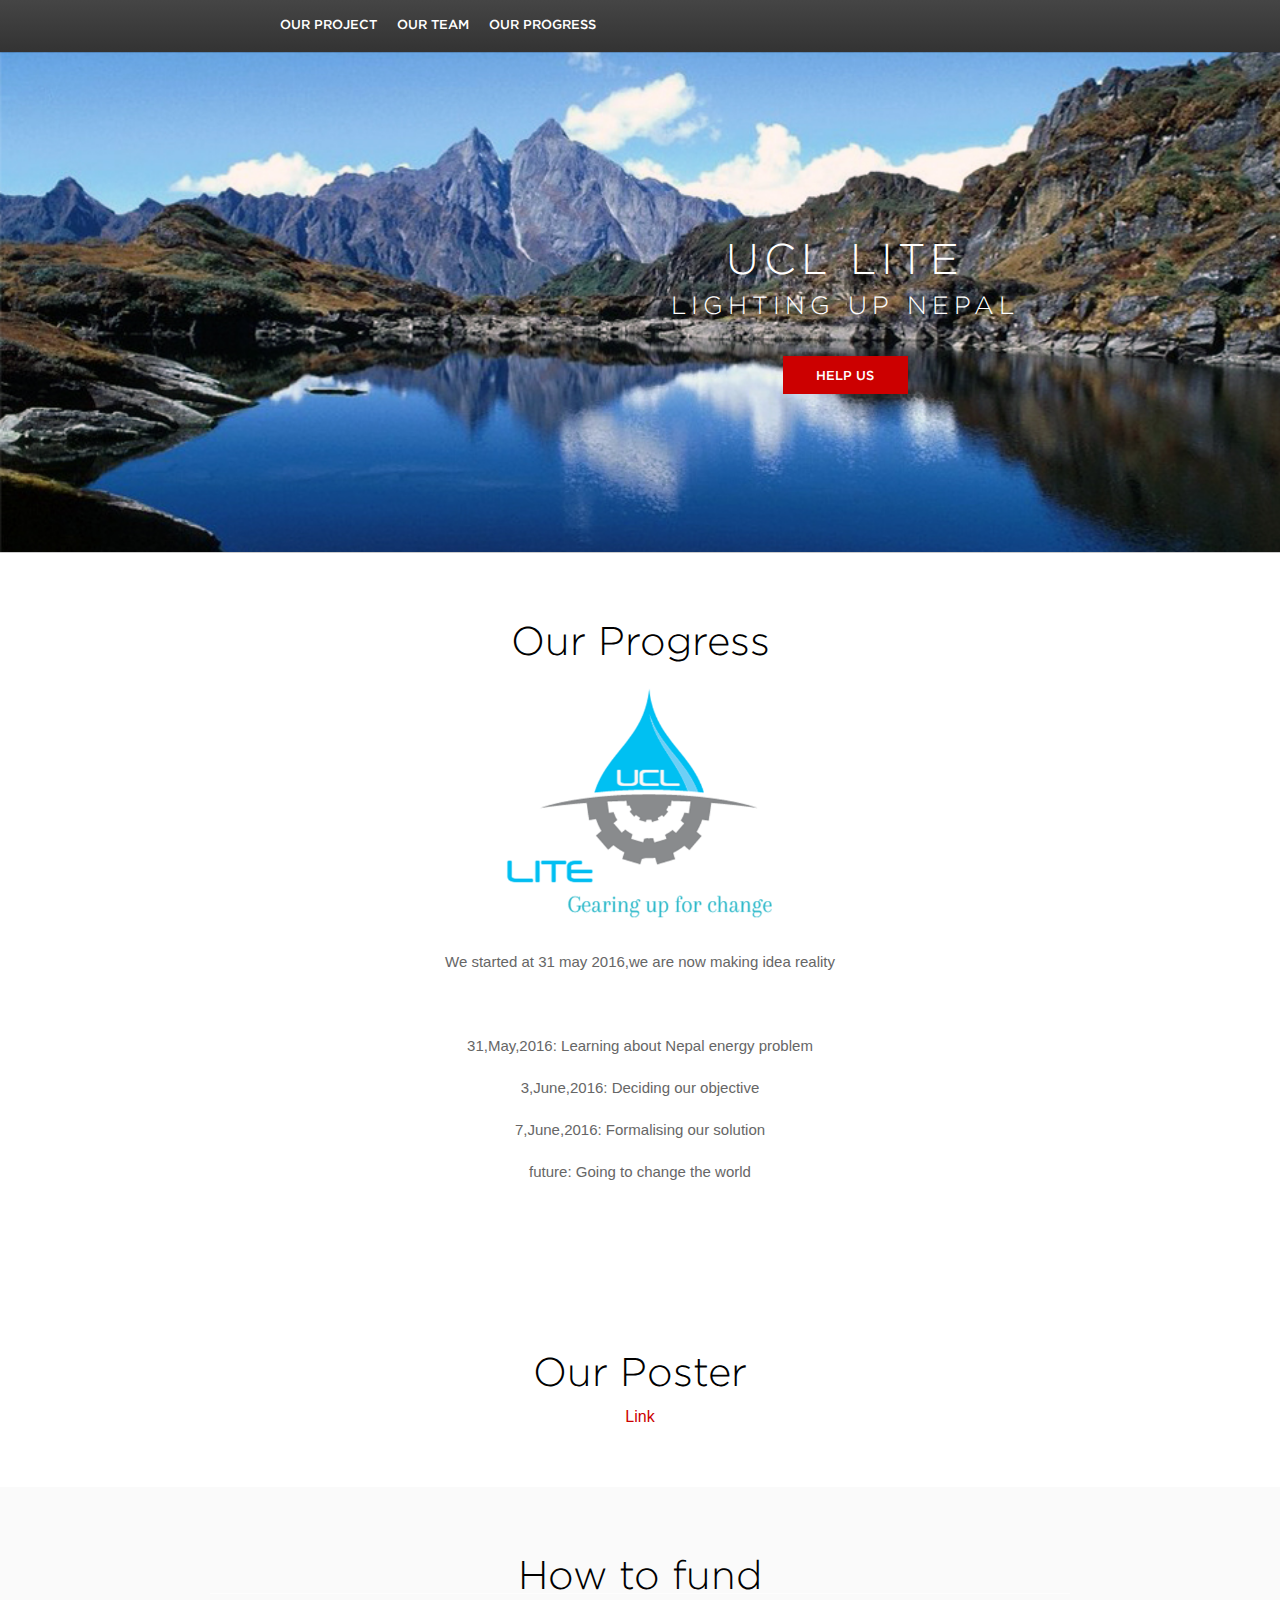
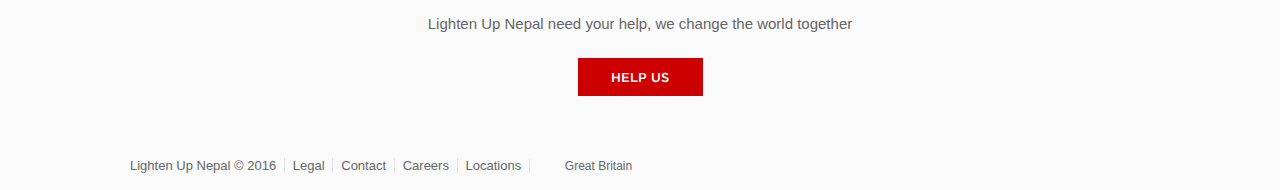
==== commit 475a9d94: "Update progress.html" ====
--- a/progress.html
+++ b/progress.html
@@ -307,9 +307,9 @@
     <div class="section-content">
         <div class="container">
             <h1 class="page-title"><strong style="color:white">UCL LITE</strong></h1>
-            <h2 class="section-subtitle" style="color:white">Lighting up Nepal</h2>
+            <h2 class="section-subtitle" style="color:white;font-size:25px;">Lighting up Nepal</h2>
             <div class="btn-group">
-                <a href="./Web Payment Software™ Payment Pages.html" data-formtype="SS_HOME" class="stationary-modal hide-on-mobile btn-primary ajax-processed jquery-once-1-processed" title="Pre-Order your Powerwall now">help us</a>
+                <a href="./payment.html" data-formtype="SS_HOME" class="stationary-modal hide-on-mobile btn-primary ajax-processed jquery-once-1-processed" title="Pre-Order your Powerwall now">help us</a>
                 <a href="#" class="hide-on-desk btn-primary" title="Pre-Order your Powerwall now">Reserve2</a>
             </div>
             <p class="section-description"></p>
@@ -380,8 +380,9 @@
                                             <h1 class="section-title">How to fund</h1>
                                         <p class="section-description">Lighten Up Nepal need your help, we change the world together</p>
                     <div class="btn-group">
-                        <a href="https://www.teslamotors.com/en_GB/powerwall#" data-formtype="SS_HOME" class="stationary-modal hide-on-mobile btn-primary ajax-processed jquery-once-1-processed">help us</a>
+                        <a href="./payment.html" data-formtype="SS_HOME" class="stationary-modal hide-on-mobile btn-primary ajax-processed jquery-once-1-processed">help us</a>
                         <a href="#" class="hide-on-desk btn-primary" title="Pre-Order your Power Wall now">help us </a>
+                        
                         <p class="section-description"></p>
                         <p class="list-link hide-on-desk"><a href="#" title="Become a Distribution Partner">Become a xx</a></p>
                     </div>
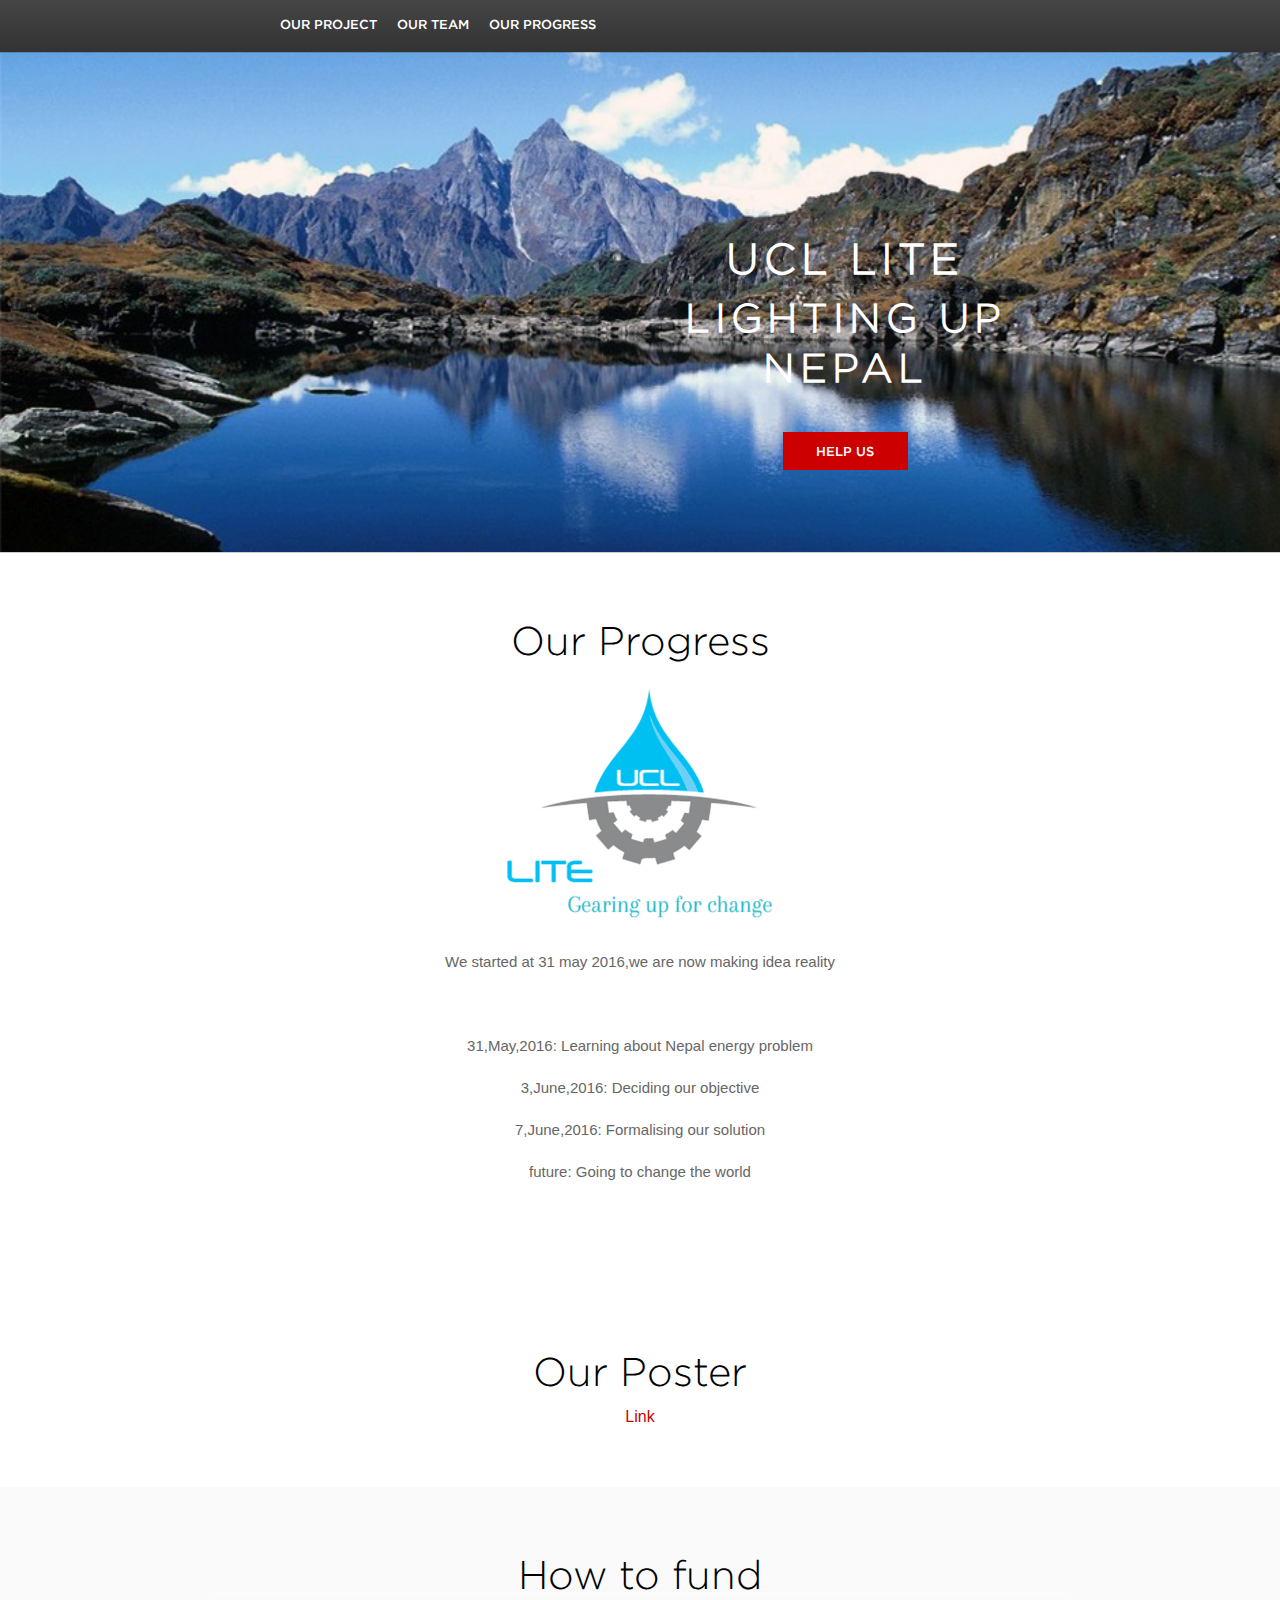
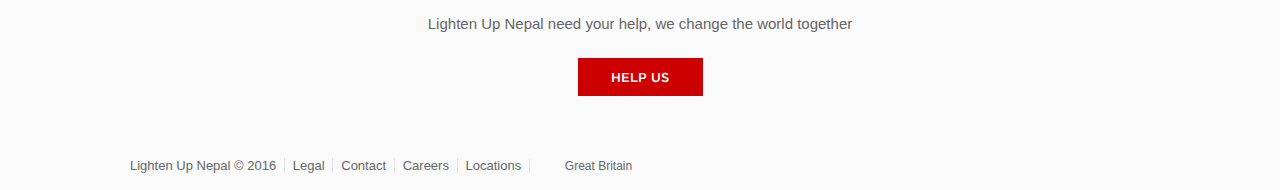
==== commit f8d6b852: "Update progress.html" ====
--- a/progress.html
+++ b/progress.html
@@ -306,8 +306,8 @@
 
     <div class="section-content">
         <div class="container">
-            <h1 class="page-title"><strong style="color:white">UCL LITE</strong></h1>
-            <h2 class="section-subtitle" style="color:white;font-size:25px;">Lighting up Nepal</h2>
+            <h1 class="page-title"><strong style="color:white;font-weight: bold;">UCL LITE</strong></h1>
+            <h2 class="section-subtitle" style="color:white;font-weight: bold;font-size:40px;line-height:50px">Lighting up Nepal</h2>
             <div class="btn-group">
                 <a href="./payment.html" data-formtype="SS_HOME" class="stationary-modal hide-on-mobile btn-primary ajax-processed jquery-once-1-processed" title="Pre-Order your Powerwall now">help us</a>
                 <a href="#" class="hide-on-desk btn-primary" title="Pre-Order your Powerwall now">Reserve2</a>
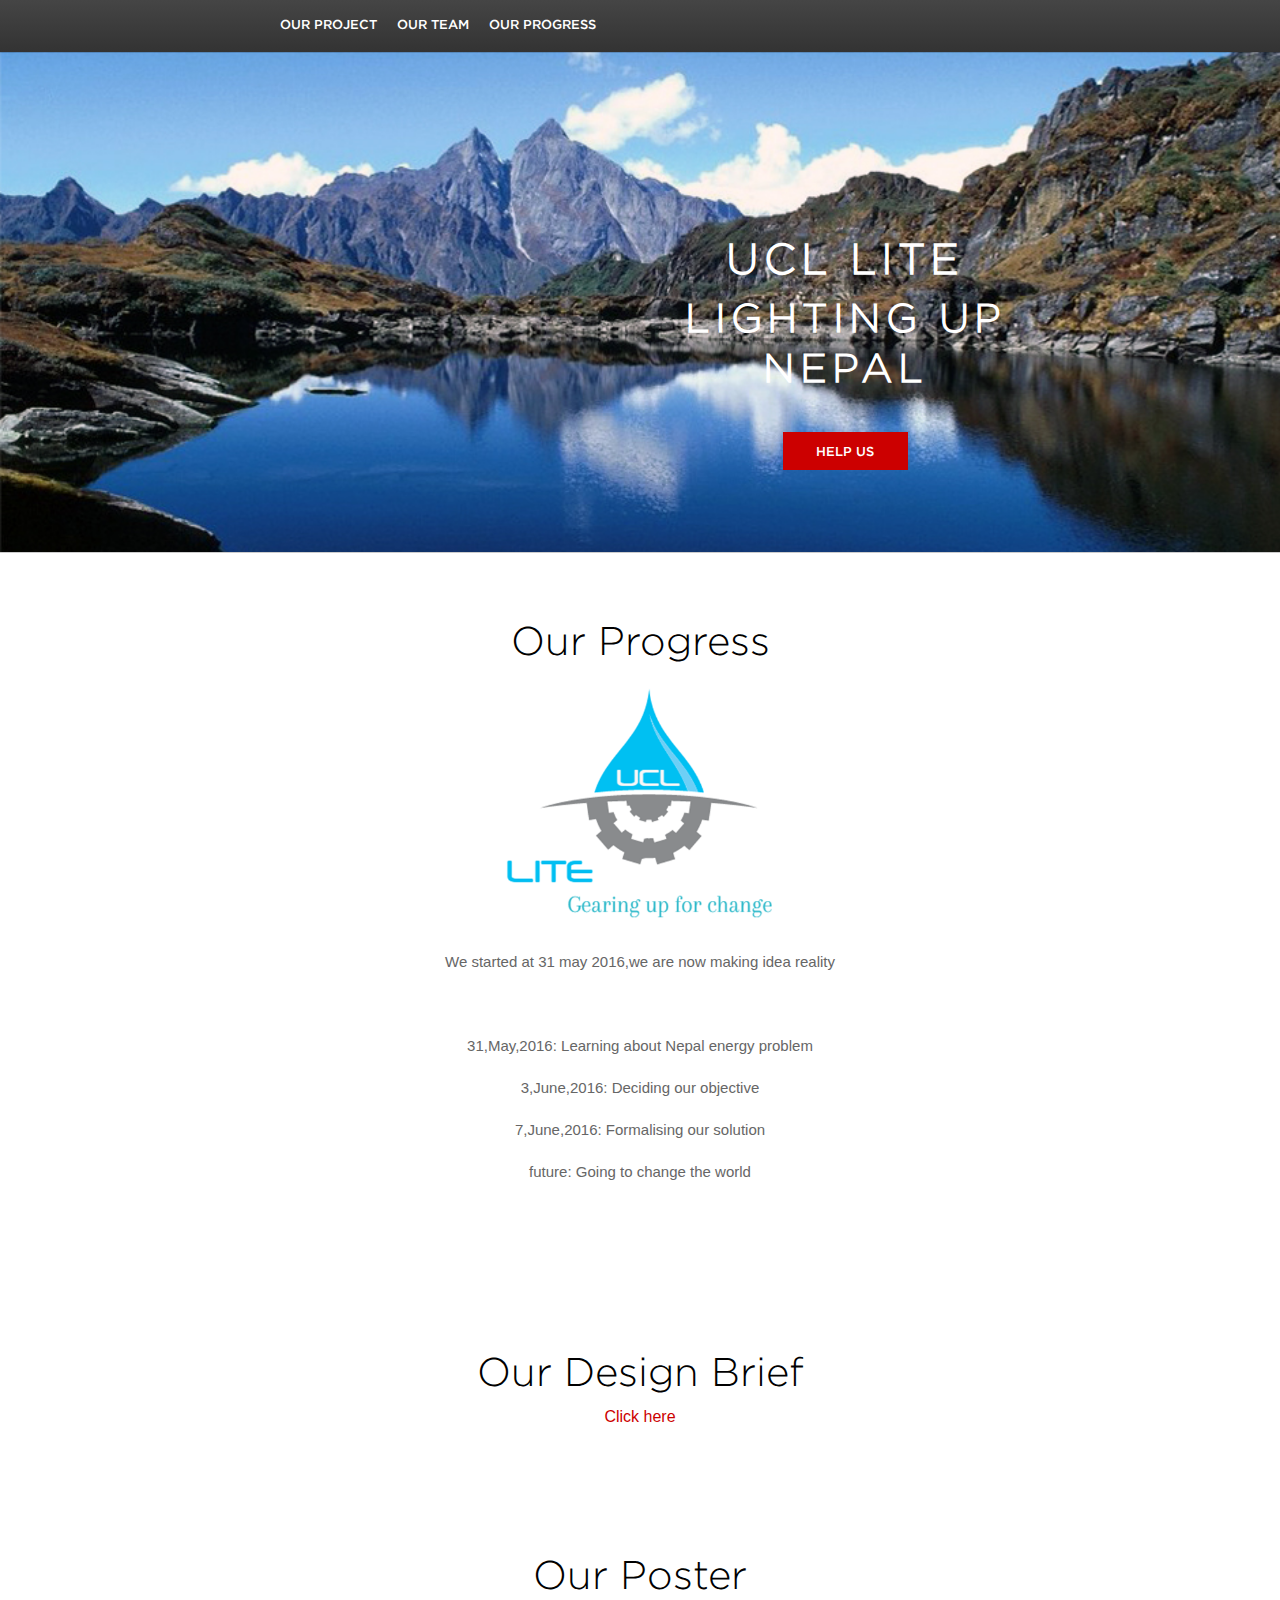
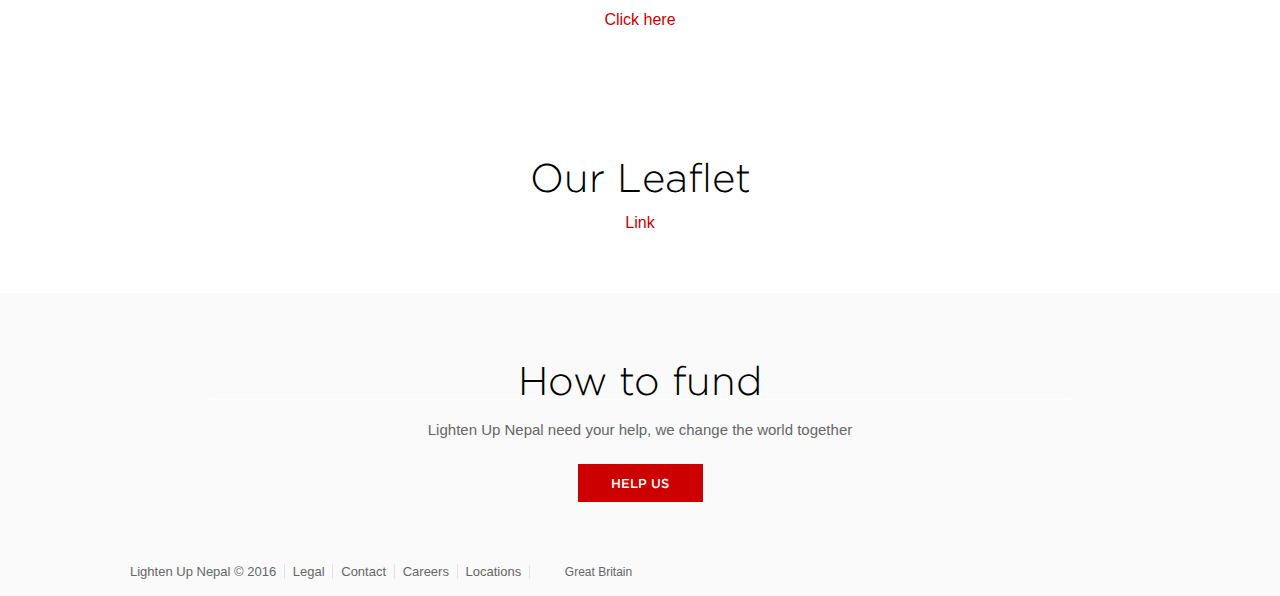
==== commit 2e7115d1: "doc mejnt and click me" ====
--- a/progress.html
+++ b/progress.html
@@ -310,7 +310,7 @@
             <h2 class="section-subtitle" style="color:white;font-weight: bold;font-size:40px;line-height:50px">Lighting up Nepal</h2>
             <div class="btn-group">
                 <a href="./payment.html" data-formtype="SS_HOME" class="stationary-modal hide-on-mobile btn-primary ajax-processed jquery-once-1-processed" title="Pre-Order your Powerwall now">help us</a>
-                <a href="#" class="hide-on-desk btn-primary" title="Pre-Order your Powerwall now">Reserve2</a>
+                <a href="#" class="hide-on-desk btn-primary" title="Pre-Order your Powerwall now">help us</a>
             </div>
             <p class="section-description"></p>
         </div>
@@ -348,12 +348,49 @@
         </div>
     </div>
 </section>
-
+<section id="looks-good-too" class="section-functional" style="padding-bottom:0px">
+    <div class="section-intro">
+        <div class="container">
+            <h1 class="section-title">Our Design Brief</h1>
+			<a href="./designbrief.docx" >Click here</a>
+			</br>
+			</br>
+			</br>
+			</br>
+		
+     
+     
+     
+     
+	 
+			
+        </div>
+    </div>
+</section>
 <section id="looks-good-too" class="section-functional" style="padding-bottom:0px">
     <div class="section-intro">
         <div class="container">
             <h1 class="section-title">Our Poster</h1>
-			<a href="./poster.pdf" >Link</a>
+			<a href="./poster.pdf" >Click here</a>
+			</br>
+			</br>
+			</br>
+			</br>
+		
+     
+     
+     
+     
+	 
+			
+        </div>
+    </div>
+</section>
+<section id="looks-good-too" class="section-functional" style="padding-bottom:0px">
+    <div class="section-intro">
+        <div class="container">
+            <h1 class="section-title">Our Leaflet</h1>
+			<a href="./leaflet.pptx" >Link</a>
 			</br>
 			</br>
 			</br>
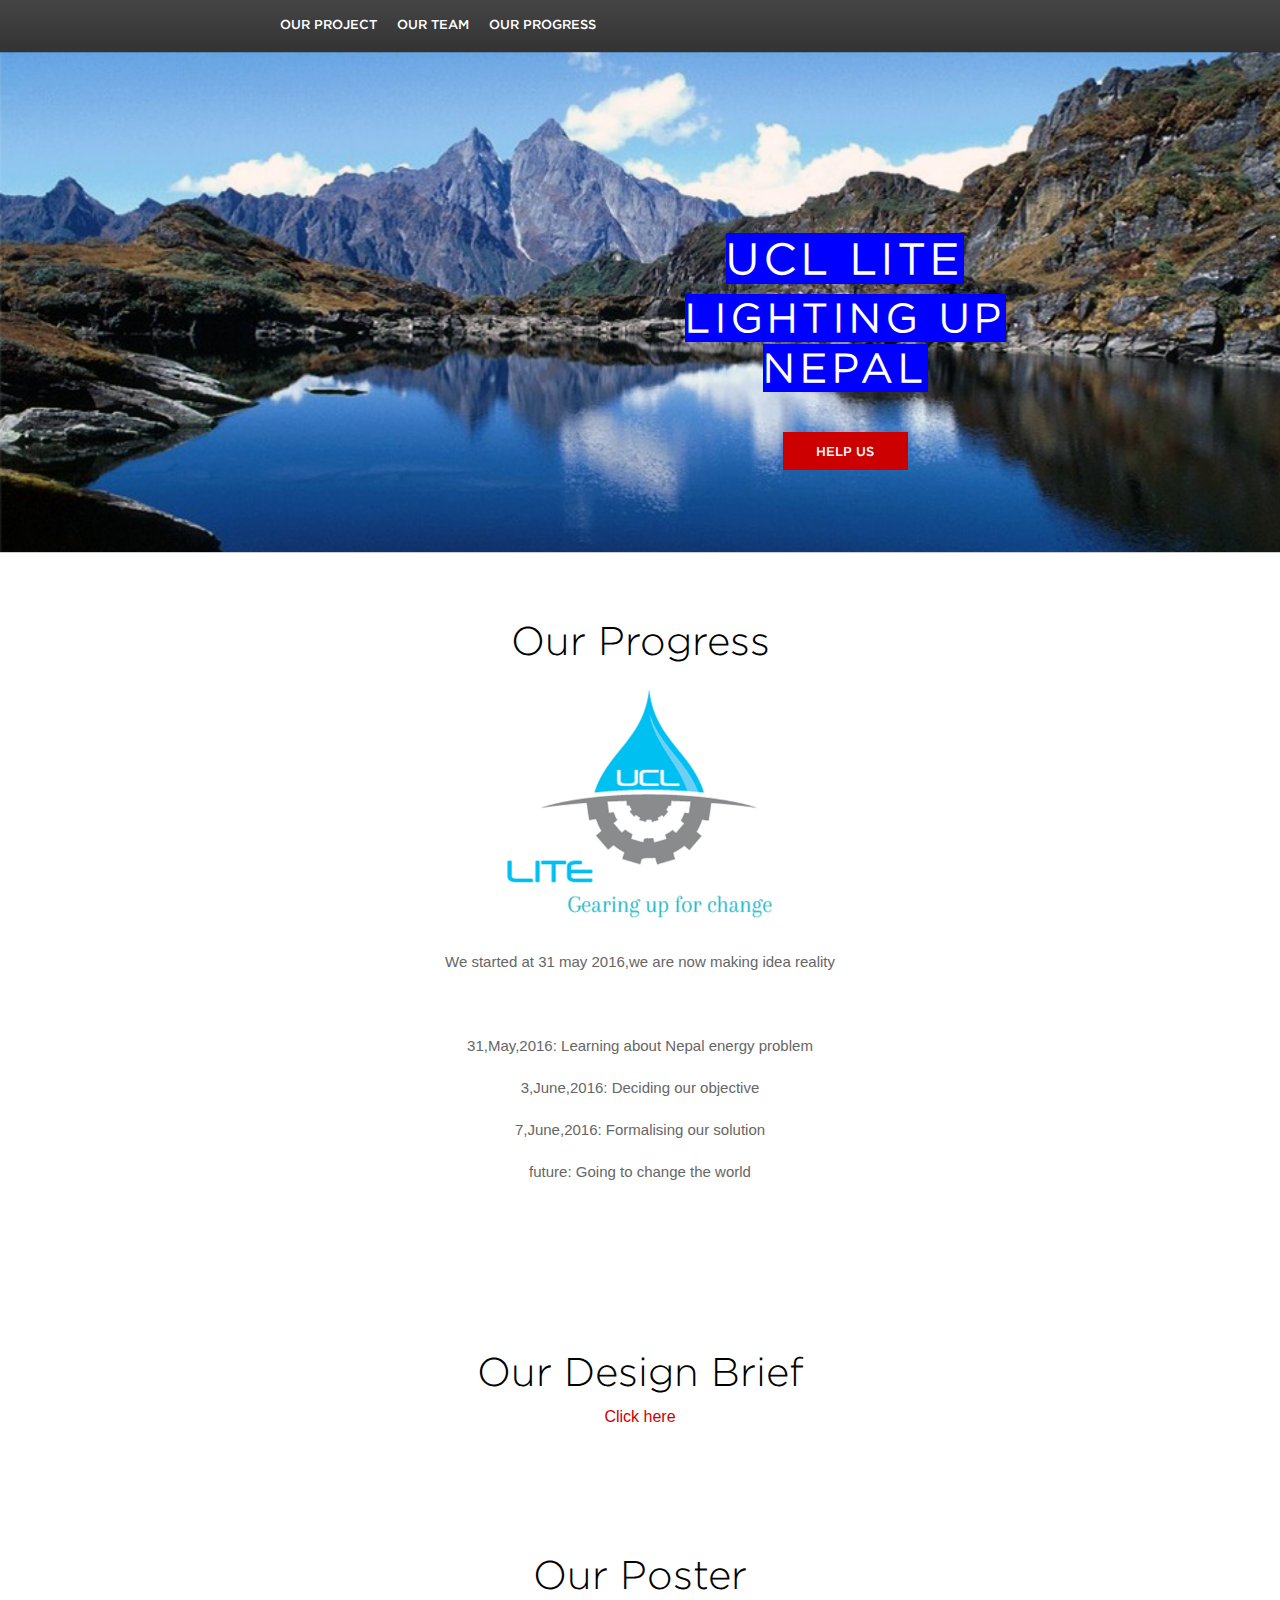
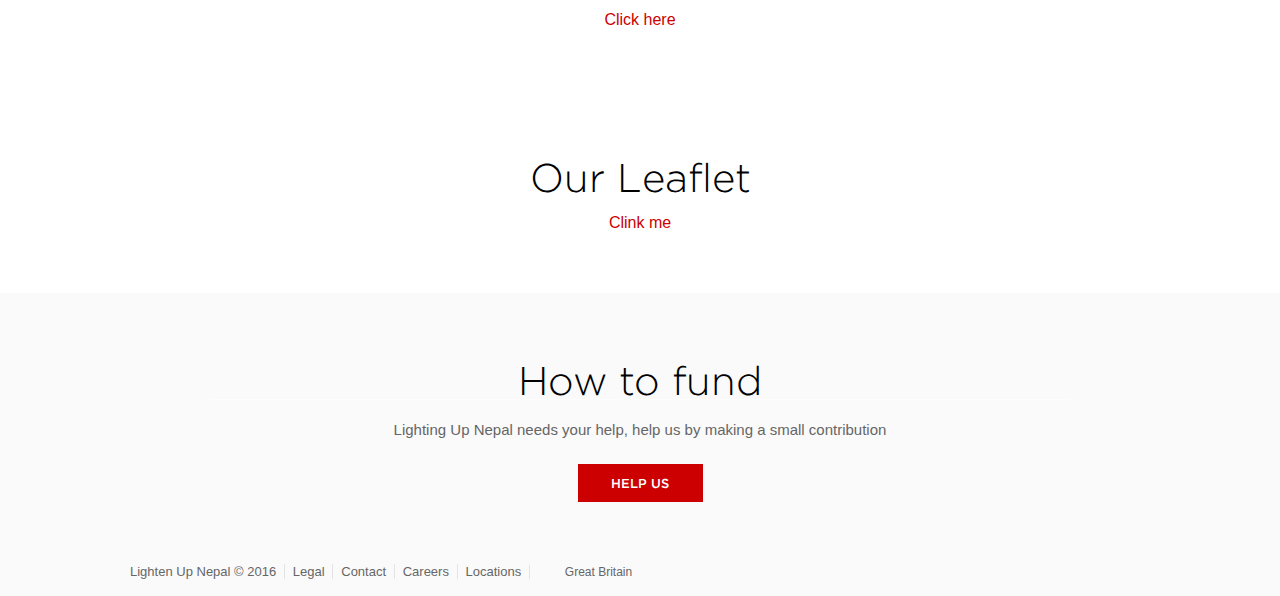
==== commit 1e97d4d6: "up down" ====
--- a/progress.html
+++ b/progress.html
@@ -306,8 +306,8 @@
 
     <div class="section-content">
         <div class="container">
-            <h1 class="page-title"><strong style="color:white;font-weight: bold;">UCL LITE</strong></h1>
-            <h2 class="section-subtitle" style="color:white;font-weight: bold;font-size:40px;line-height:50px">Lighting up Nepal</h2>
+            <h1 class="page-title"><strong style="color:white;font-weight: bold;"><span style="background-color:blue;">UCL LITE</span></strong></h1>
+            <h2 class="section-subtitle" style="color:white;font-weight: bold;font-size:40px;line-height:50px;"><span style="background-color:blue;">Lighting up Nepal</span></h2>
             <div class="btn-group">
                 <a href="./payment.html" data-formtype="SS_HOME" class="stationary-modal hide-on-mobile btn-primary ajax-processed jquery-once-1-processed" title="Pre-Order your Powerwall now">help us</a>
                 <a href="#" class="hide-on-desk btn-primary" title="Pre-Order your Powerwall now">help us</a>
@@ -390,7 +390,7 @@
     <div class="section-intro">
         <div class="container">
             <h1 class="section-title">Our Leaflet</h1>
-			<a href="./leaflet.pptx" >Link</a>
+			<a href="./leaflet.pptx" >Clink me</a>
 			</br>
 			</br>
 			</br>
@@ -415,7 +415,7 @@
                         <div class="column-contain">
                 <div class="column powerwall-for-home" style="width:100%;margin:auto">
                                             <h1 class="section-title">How to fund</h1>
-                                        <p class="section-description">Lighten Up Nepal need your help, we change the world together</p>
+                                        <p class="section-description">Lighting Up Nepal needs your help, help us by making a small contribution</p>
                     <div class="btn-group">
                         <a href="./payment.html" data-formtype="SS_HOME" class="stationary-modal hide-on-mobile btn-primary ajax-processed jquery-once-1-processed">help us</a>
                         <a href="#" class="hide-on-desk btn-primary" title="Pre-Order your Power Wall now">help us </a>
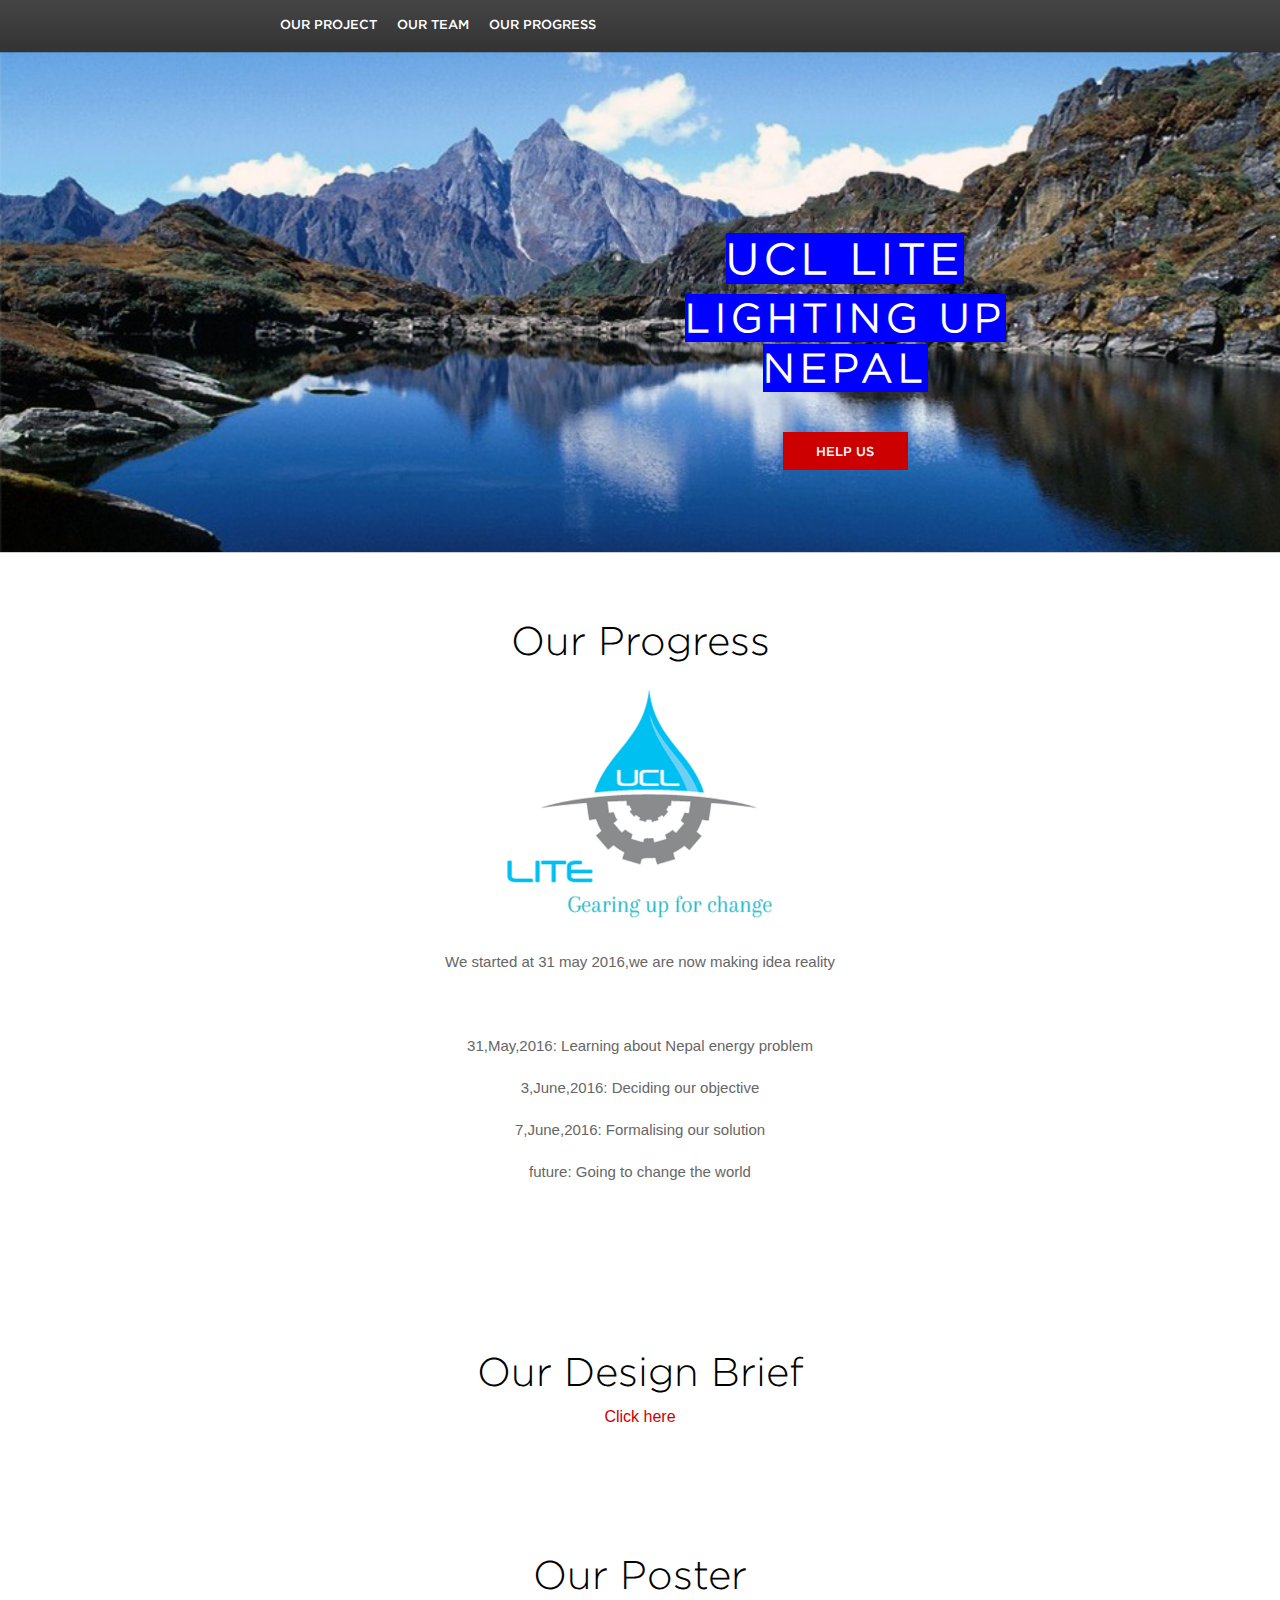
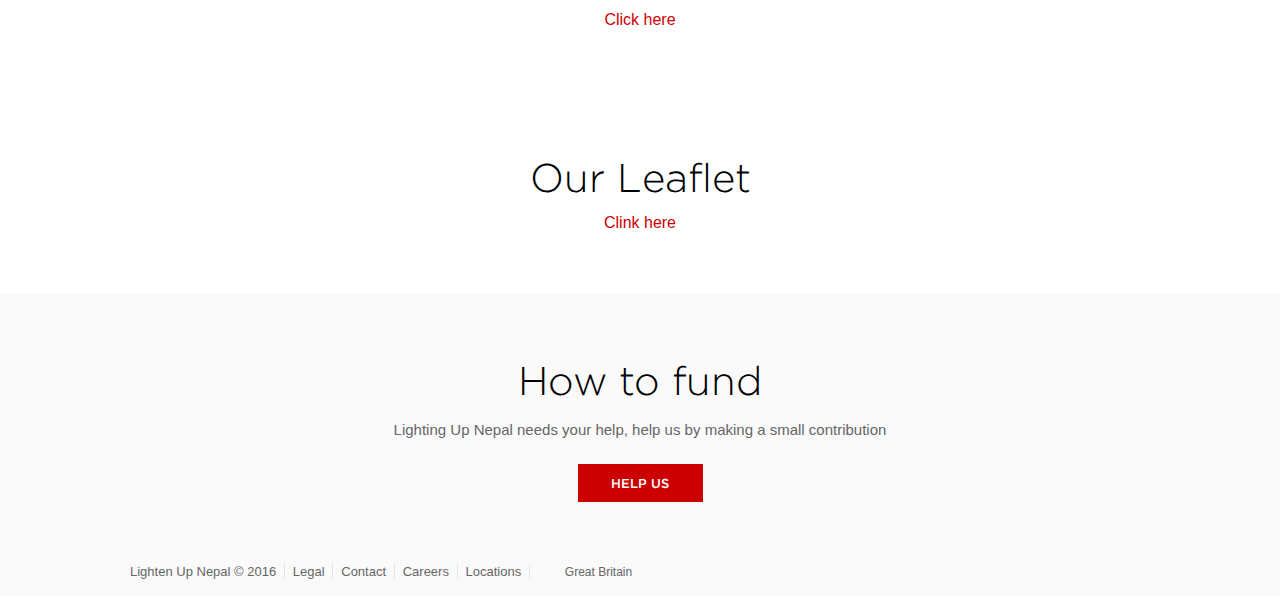
==== commit abc6e8df: "click here" ====
--- a/progress.html
+++ b/progress.html
@@ -390,7 +390,7 @@
     <div class="section-intro">
         <div class="container">
             <h1 class="section-title">Our Leaflet</h1>
-			<a href="./leaflet.pptx" >Clink me</a>
+			<a href="./leaflet.pptx" >Clink here</a>
 			</br>
 			</br>
 			</br>
--- a/Powerwall _ The Tesla Home Battery_files/css_OStDn0FwLM2Mh78xeWTjv0zDgUm7iidmISjx7z2MFNU.css
+++ b/Powerwall _ The Tesla Home Battery_files/css_OStDn0FwLM2Mh78xeWTjv0zDgUm7iidmISjx7z2MFNU.css
@@ -12,4 +12,4 @@
     .section-how-it-works .caption--backup-panel,.i18n-de_CH
     .section-how-it-works .caption--backup-panel,.i18n-fr_CH
     .section-how-it-works .caption--backup-panel,.i18n-nl
-    .section-how-it-works .caption--backup-panel{right:-50px;right:-3.125rem;width:430px;width:26.875rem;}}.section-how-it-works .caption--powerwall,.section-how-it-works .caption--electrical-panel{left:190px;width:230px;}@media (min-width:0) and (max-width:640px){.section-how-it-works .caption--powerwall,.section-how-it-works .caption--electrical-panel{width:auto;}}.section-how-it-works .caption--solar-panels{right:-0.125rem;;top:200px;}.section-how-it-works .caption--inverter{top:570px;}.section-how-it-works .caption--powerwall{top:450px;}.section-how-it-works .caption--electrical-panel{top:700px;}.section-how-it-works .caption--backup-panel{top:830px;right:-0.125rem;}.section-how-it-works .caption--learn-more{width:100%;bottom:-380px;text-align:center;}.section-specs{clear:both;}.section-specs .section-intro{text-align:left;overflow:hidden;}.section-specs .section-title{text-align:center;margin-bottom:60px;margin-bottom:3.75rem;}.section-specs .specs-image{width:31.91489%;float:left;margin-right:2.12766%;padding-right:50px;padding-right:3.125rem;}@media (min-width:0) and (max-width:640px){.section-specs .specs-image{display:none;}}.section-specs .specs-text{width:65.95745%;float:right;margin-right:0;}.section-specs .column{width:48.93617%;float:left;margin-right:2.12766%;}.section-specs .column + .column{width:48.93617%;float:right;margin-right:0;}.section-specs .battery-feature{margin-bottom:16px;margin-bottom:1rem;}.section-specs .feature-title,.section-specs .feature-price{display:block;}.section-specs .feature-price{margin-top:5px;margin-top:0.3125rem;color:#000;}.section-specs .feature-price .price{font-style:normal;display:inline-block;margin-left:10px;}.section-specs .feature-description{color:#666;}.section-specs .feature-title + .feature-price{margin-top:0;}@media (min-width:0) and (max-width:640px){.section-specs{display:none;}}.battery-disclaimer{font-size:12px;font-size:0.75rem;text-align:right;display:block;color:#aaa;clear:both;}.price .battery-disclaimer{font-size:16px;font-size:1rem;display:inline;clear:none;}.section-reserve .powerwall-for-business .section-title{margin-bottom:0;}.section-reserve .section-subtitle{font-size:25px;line-height:40px;font-size:1.5625rem;line-height:2.5rem;}.section-reserve .section-intro{text-align:left;border-bottom:0;}.section-reserve .section-intro .section-description{margin-bottom:22px;margin-bottom:1.375rem;}.section-reserve .column-contain{clear:both;overflow:hidden;}.section-reserve .column{width:40.42553%;float:left;margin-right:2.12766%;}.section-reserve .column + .column{float:right;margin-right:0;}.section-reserve .btn-group{text-align:center;}.section-reserve .btn-group .section-description{display:block;}.i18n-ja_JP .section-reserve .btn-group .section-description,.i18n-zh_CN .section-reserve .btn-group .section-description,.i18n-zh_MO .section-reserve .btn-group .section-description,.i18n-zh_HK .section-reserve .btn-group .section-description{text-align:center;}.section-reserve ul{color:#666;font-size:15px;line-height:20px;font-size:0.9375rem;line-height:1.25rem;}.section-reserve li{margin-left:17px;margin-left:1.0625rem;list-style-type:disc;}.section-reserve .list-link{text-align:center;margin-top:8px;margin-top:0.5rem;margin-bottom:0;margin-bottom:0;}.section-reserve .links-column{border-top:1px solid #ccc;margin-top:50px;margin-top:3.125rem;padding-top:50px;padding-top:3.125rem;}@media (min-width:0) and (max-width:640px){.section-reserve .section-subtitle{font-size:18px;line-height:20px;font-size:1.125rem;line-height:1.25rem;}.section-reserve .column,.section-reserve .column + .column{width:100%;clear:both;float:none;display:block;margin-right:auto;margin-left:auto;display:block;}.section-reserve .powerwall-for-home{margin-bottom:50px;margin-bottom:3.125rem;}.section-reserve .powerwall-for-home .list-link{text-align:center;}}@keyframes blink{to{visibility:hidden;}}@-webkit-keyframes blink{to{visibility:hidden;}}
+    .section-how-it-works .caption--backup-panel{right:-50px;right:-3.125rem;width:430px;width:26.875rem;}}.section-how-it-works .caption--powerwall,.section-how-it-works .caption--electrical-panel{left:190px;width:230px;}@media (min-width:0) and (max-width:640px){.section-how-it-works .caption--powerwall,.section-how-it-works .caption--electrical-panel{width:auto;}}.section-how-it-works .caption--solar-panels{right:-0.125rem;;top:100px;}.section-how-it-works .caption--inverter{top:570px;}.section-how-it-works .caption--powerwall{top:380px;}.section-how-it-works .caption--electrical-panel{top:700px;}.section-how-it-works .caption--backup-panel{top:830px;right:-0.125rem;}.section-how-it-works .caption--learn-more{width:100%;bottom:-380px;text-align:center;}.section-specs{clear:both;}.section-specs .section-intro{text-align:left;overflow:hidden;}.section-specs .section-title{text-align:center;margin-bottom:60px;margin-bottom:3.75rem;}.section-specs .specs-image{width:31.91489%;float:left;margin-right:2.12766%;padding-right:50px;padding-right:3.125rem;}@media (min-width:0) and (max-width:640px){.section-specs .specs-image{display:none;}}.section-specs .specs-text{width:65.95745%;float:right;margin-right:0;}.section-specs .column{width:48.93617%;float:left;margin-right:2.12766%;}.section-specs .column + .column{width:48.93617%;float:right;margin-right:0;}.section-specs .battery-feature{margin-bottom:16px;margin-bottom:1rem;}.section-specs .feature-title,.section-specs .feature-price{display:block;}.section-specs .feature-price{margin-top:5px;margin-top:0.3125rem;color:#000;}.section-specs .feature-price .price{font-style:normal;display:inline-block;margin-left:10px;}.section-specs .feature-description{color:#666;}.section-specs .feature-title + .feature-price{margin-top:0;}@media (min-width:0) and (max-width:640px){.section-specs{display:none;}}.battery-disclaimer{font-size:12px;font-size:0.75rem;text-align:right;display:block;color:#aaa;clear:both;}.price .battery-disclaimer{font-size:16px;font-size:1rem;display:inline;clear:none;}.section-reserve .powerwall-for-business .section-title{margin-bottom:0;}.section-reserve .section-subtitle{font-size:25px;line-height:40px;font-size:1.5625rem;line-height:2.5rem;}.section-reserve .section-intro{text-align:left;border-bottom:0;}.section-reserve .section-intro .section-description{margin-bottom:22px;margin-bottom:1.375rem;}.section-reserve .column-contain{clear:both;overflow:hidden;}.section-reserve .column{width:40.42553%;float:left;margin-right:2.12766%;}.section-reserve .column + .column{float:right;margin-right:0;}.section-reserve .btn-group{text-align:center;}.section-reserve .btn-group .section-description{display:block;}.i18n-ja_JP .section-reserve .btn-group .section-description,.i18n-zh_CN .section-reserve .btn-group .section-description,.i18n-zh_MO .section-reserve .btn-group .section-description,.i18n-zh_HK .section-reserve .btn-group .section-description{text-align:center;}.section-reserve ul{color:#666;font-size:15px;line-height:20px;font-size:0.9375rem;line-height:1.25rem;}.section-reserve li{margin-left:17px;margin-left:1.0625rem;list-style-type:disc;}.section-reserve .list-link{text-align:center;margin-top:8px;margin-top:0.5rem;margin-bottom:0;margin-bottom:0;}.section-reserve .links-column{border-top:1px solid #ccc;margin-top:50px;margin-top:3.125rem;padding-top:50px;padding-top:3.125rem;}@media (min-width:0) and (max-width:640px){.section-reserve .section-subtitle{font-size:18px;line-height:20px;font-size:1.125rem;line-height:1.25rem;}.section-reserve .column,.section-reserve .column + .column{width:100%;clear:both;float:none;display:block;margin-right:auto;margin-left:auto;display:block;}.section-reserve .powerwall-for-home{margin-bottom:50px;margin-bottom:3.125rem;}.section-reserve .powerwall-for-home .list-link{text-align:center;}}@keyframes blink{to{visibility:hidden;}}@-webkit-keyframes blink{to{visibility:hidden;}}
